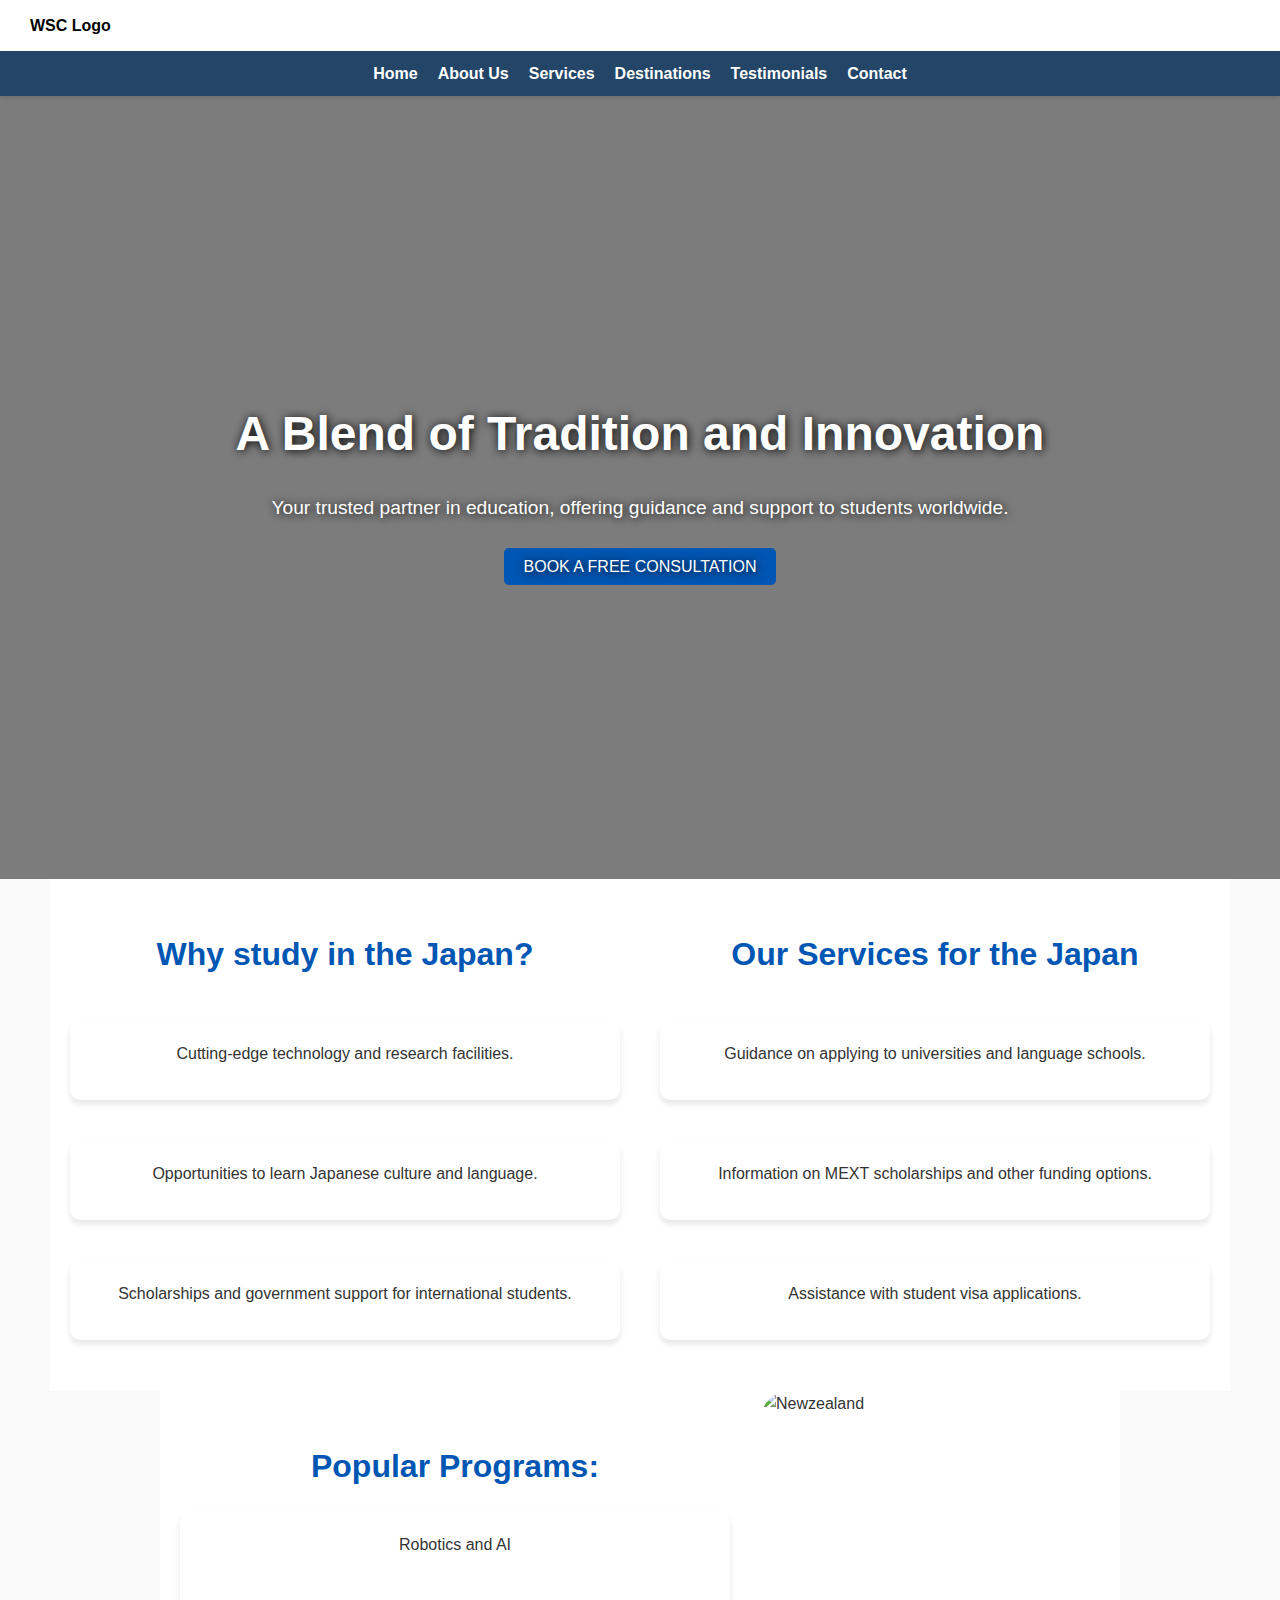
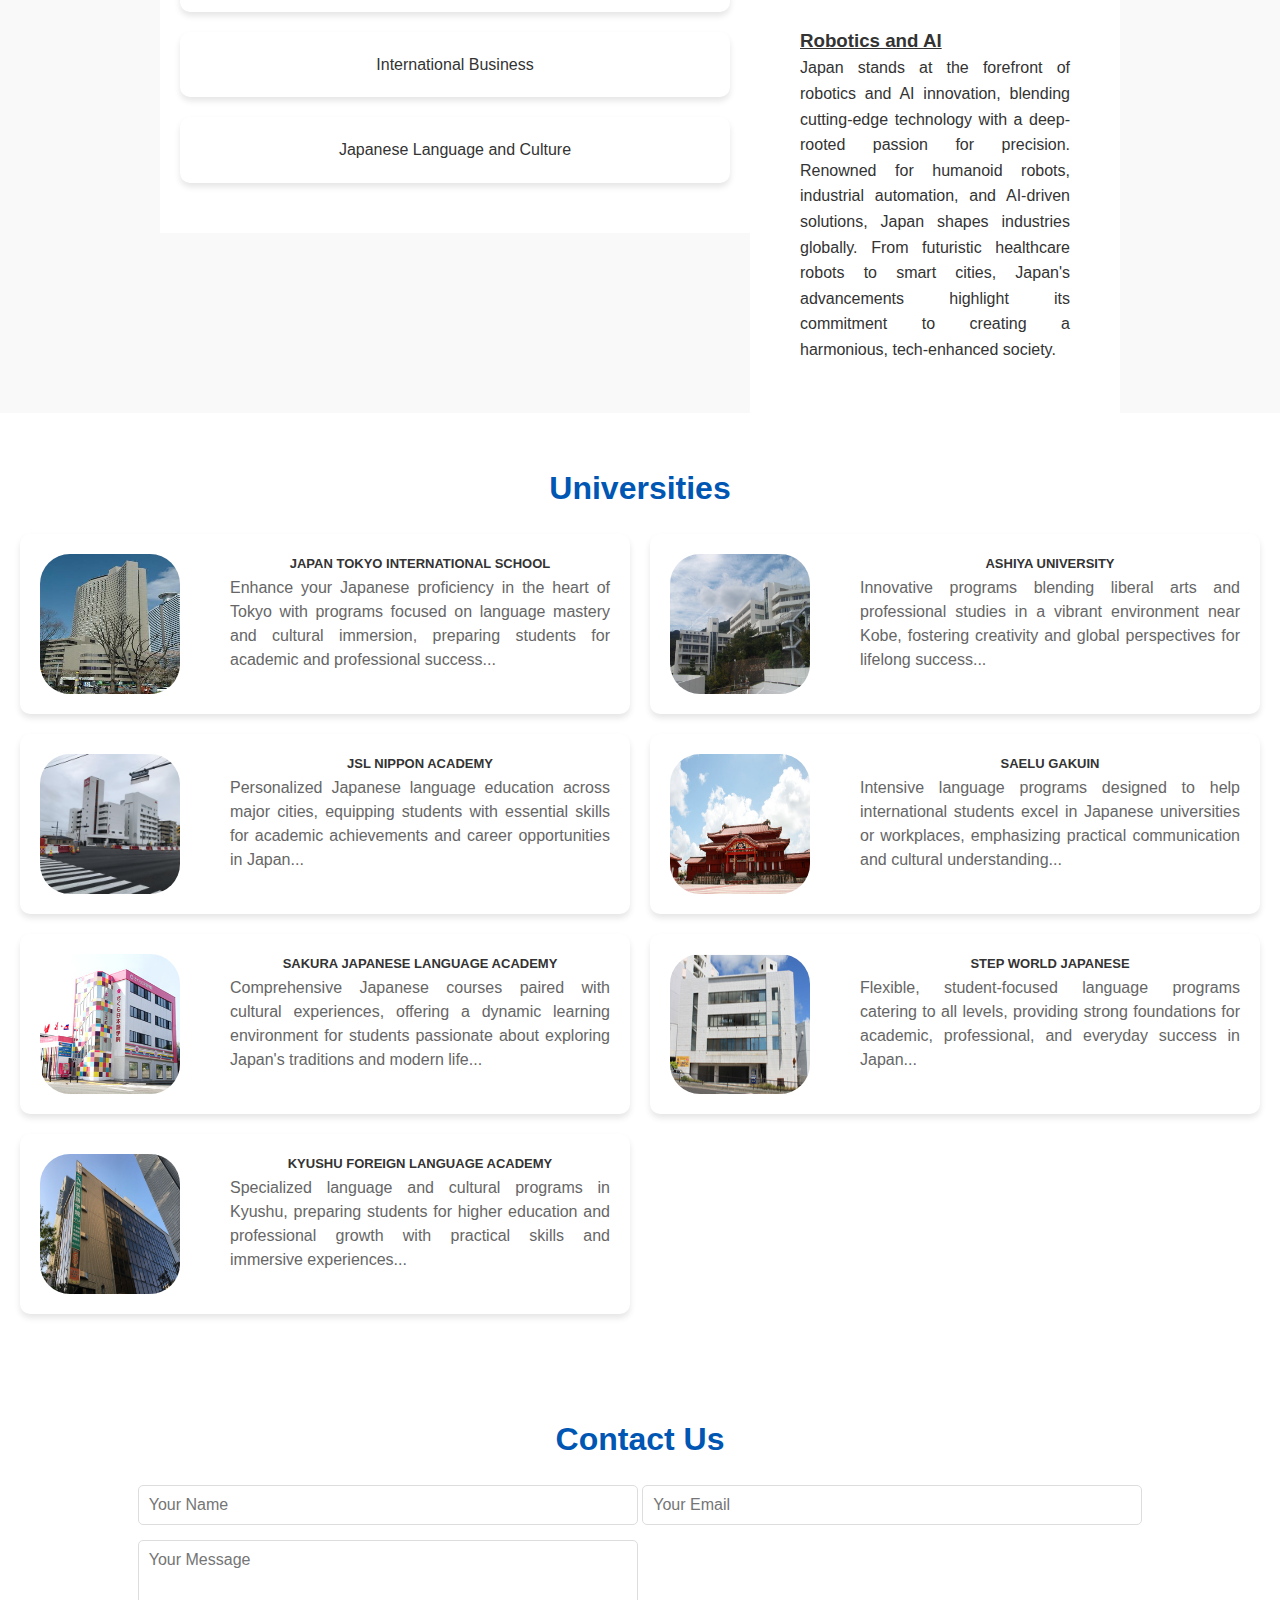
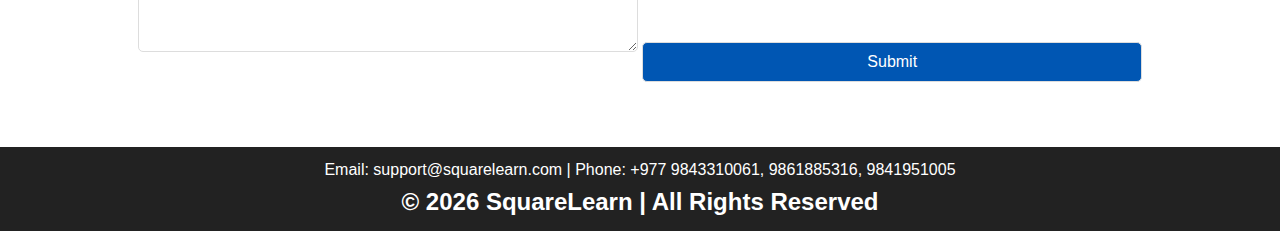
==== src/pages/japan.html @ e604d529 "faq added" ====
<!DOCTYPE html>
<html lang="en">
  <head>
    <meta charset="UTF-8" />
    <meta name="viewport" content="width=device-width, initial-scale=1.0" />
    <title>Japan</title>
    <link rel="stylesheet" href="../style/style.css" />
    <link rel="stylesheet" href="../style/nzstyle.css" />
  </head>

  <body>
    <!-- Nav Section -->
    <header>
      <div class="top-header">
        <!-- <div class="logo">
        <img src="../../images/logo.png" alt="SquareLearn Logo" />
      </div> -->
        <h4>WSC Logo</h4>
        <div class="social-icons">
          <a href="#"><i class="fab fa-facebook-f"></i></a>
          <a href="#"><i class="fab fa-instagram"></i></a>
          <a href="#"><i class="fab fa-twitter"></i></a>
          <a href="#"><i class="fab fa-linkedin-in"></i></a>
        </div>
      </div>
      <nav>
        <ul class="nav-links">
          <li>
            <a href="/WhiteSquareConsultancy/src/pages/index.html">Home</a>
          </li>
          <li><a href="#about">About Us</a></li>
          <li><a href="#services">Services</a></li>
          <li><a href="#destinations">Destinations</a></li>
          <li><a href="#testimonials">Testimonials</a></li>
          <li><a href="#contact">Contact</a></li>
        </ul>
      </nav>
    </header>
    <!-- Header Section -->
    <section
      id="hero"
      class="hero"
      style="
        background-image: linear-gradient(
            rgba(0, 0, 0, 0.5),
            rgba(0, 0, 0, 0.5)
          ),
          url('../../images/JPImages/3.jpg');
      "
    >
      <div class="hero-content">
        <h1>A Blend of Tradition and Innovation</h1>
        <p>
          Your trusted partner in education, offering guidance and support to
          students worldwide.
        </p>
        <a href="#contact" class="btn">Book a Free Consultation</a>
      </div>
    </section>

    <div class="nzheader">
      <div class="sec1">
        <section id="about" class="introduction">
          <h2>Why study in the Japan?</h2>
          <div class="service-cards div1">
            <div class="card c1">
              Cutting-edge technology and research facilities.
            </div>
            <div class="card c1">
              Opportunities to learn Japanese culture and language.
            </div>
            <div class="card c1">
              Scholarships and government support for international students.
            </div>
          </div>
        </section>
      </div>
      <div class="sec2">
        <section id="about" class="introduction">
          <h2>Our Services for the Japan</h2>
          <div class="service-cards div1">
            <div class="card c1">
              Guidance on applying to universities and language schools.
            </div>
            <div class="card c1">
              Information on MEXT scholarships and other funding options.
            </div>
            <div class="card c1">
              Assistance with student visa applications.
            </div>
          </div>
        </section>
      </div>
    </div>
    <div class="nzcenter">
      <div class="sec1">
        <section id="about" class="introduction">
          <h2>Popular Programs:</h2>
          <div class="service-cards div2">
            <div
              class="card"
              id="p0"
              data-value="1"
              onclick="switchCard(this.dataset.value)"
            >
              Robotics and AI
            </div>
            <div
              class="card"
              id="p1"
              data-value="2"
              onclick="switchCard(this.dataset.value)"
            >
              International Business
            </div>
            <div
              class="card"
              id="p2"
              data-value="3"
              onclick="switchCard(this.dataset.value)"
            >
              Japanese Language and Culture
            </div>
          </div>
        </section>
      </div>
      <div class="sec2">
        <div class="imgPlusDesc div2" id="div2-0">
          <div class="image">
            <img src="../../images/JPImages/3.jpg" alt="Newzealand" />
          </div>
          <div class="description">
            <h3>Robotics and AI</h3>
            Japan stands at the forefront of robotics and AI innovation,
            blending cutting-edge technology with a deep-rooted passion for
            precision. Renowned for humanoid robots, industrial automation, and
            AI-driven solutions, Japan shapes industries globally. From
            futuristic healthcare robots to smart cities, Japan's advancements
            highlight its commitment to creating a harmonious, tech-enhanced
            society.
          </div>
        </div>
        <div class="imgPlusDesc div2" id="div2-1">
          <div class="image">
            <img src="../../images/JPImages/tokyotower.jpg" alt="Newzealand" />
          </div>
          <div class="description">
            <h3>International Business</h3>
            Japan is a global hub for international business, renowned for its
            innovation, efficiency, and commitment to quality. With its strong
            economy, advanced technology, and strategic location in Asia, Japan
            fosters global trade and partnerships. Its unique business culture,
            emphasizing long-term relationships and meticulous planning,
            attracts investors and businesses worldwide.
          </div>
        </div>
        <div class="imgPlusDesc div2" id="div2-2">
          <div class="image">
            <img src="../../images/JPImages/5.jpg" alt="Newzealand" />
          </div>
          <div class="description">
            <h3>Japanese Language and Culture</h3>
            The Japanese language and culture are rich with tradition,
            innovation, and deep symbolism. Rooted in centuries-old customs,
            Japan's culture embraces harmony, respect, and meticulous attention
            to detail. From the art of tea ceremonies to anime and modern pop
            culture, Japan seamlessly blends ancient traditions with
            contemporary trends, offering a unique and inspiring cultural
            experience.
          </div>
        </div>
      </div>
    </div>
    <section id="about" class="introduction">
      <h2>Universities</h2>
      <div class="service-cards div1 divUniversitypic">
        <div class="card box1">
          <img src="../../images/JPImages/JPNUniversity/jpnTokyo.jpg" />
          <h4>Japan Tokyo International School</h4>
          <p>
            Enhance your Japanese proficiency in the heart of Tokyo with
            programs focused on language mastery and cultural immersion,
            preparing students for academic and professional success...
          </p>
        </div>
        <div class="card box1">
          <img
            src="../../images/JPImages/JPNUniversity/Ashiya_University_Hyogo_Japan_2008.jpg"
          />
          <h4>Ashiya University</h4>
          <p>
            Innovative programs blending liberal arts and professional studies
            in a vibrant environment near Kobe, fostering creativity and global
            perspectives for lifelong success...
          </p>
        </div>
        <div class="card box1">
          <img src="../../images/JPImages/JPNUniversity/jsl.jpg" />
          <h4>JSL Nippon Academy</h4>
          <p>
            Personalized Japanese language education across major cities,
            equipping students with essential skills for academic achievements
            and career opportunities in Japan...
          </p>
        </div>
        <div class="card box1">
          <img src="../../images/JPImages/JPNUniversity/selukuGakuin.jpg" />
          <h4>Saelu Gakuin</h4>
          <p>
            Intensive language programs designed to help international students
            excel in Japanese universities or workplaces, emphasizing practical
            communication and cultural understanding...
          </p>
        </div>
        <div class="card box1">
          <img src="../../images/JPImages/JPNUniversity/sakura.jpg" />
          <h4>Sakura Japanese Language Academy</h4>
          <p>
            Comprehensive Japanese courses paired with cultural experiences,
            offering a dynamic learning environment for students passionate
            about exploring Japan's traditions and modern life...
          </p>
        </div>
        <div class="card box1">
          <img src="../../images/JPImages/JPNUniversity/stepworld.jpg" />
          <h4>Step World Japanese</h4>
          <p>
            Flexible, student-focused language programs catering to all levels,
            providing strong foundations for academic, professional, and
            everyday success in Japan...
          </p>
        </div>
        <div class="card box1">
          <img src="../../images/JPImages/JPNUniversity/kyushu-lang.jpg" />
          <h4>Kyushu Foreign Language Academy</h4>
          <p>
            Specialized language and cultural programs in Kyushu, preparing
            students for higher education and professional growth with practical
            skills and immersive experiences...
          </p>
        </div>
      </div>
    </section>

    <!-- Contact Section -->
    <section id="contact" class="contact">
      <h2>Contact Us</h2>

      <form>
        <input type="text" placeholder="Your Name" required />
        <input type="email" placeholder="Your Email" required />
        <textarea placeholder="Your Message" rows="5" required></textarea>
        <button type="submit" class="btn">Submit</button>
      </form>
    </section>

    <!-- Footer -->
    <footer class="footer">
      <p>
        Email: support@squarelearn.com | Phone: +977 9843310061, 9861885316,
        9841951005
      </p>
    </footer>
    <script src="../js/copyright.js"></script>
    <script src="../js/index.js"></script>
  </body>
</html>
---- src/style/style.css ----
@import url("https://fonts.googleapis.com/css2?family=Outfit:wght@100..900&family=Roboto:ital,wght@0,100..900;1,100..900&display=swap");

/* General Reset and Styling */
* {
  margin: 0;
  padding: 0;
  box-sizing: border-box;
  font-family: Arial, sans-serif, "Roboto";
}

body {
  line-height: 1.6;
  color: #333;
  background-color: #f9f9f9;
}

/* Header */
.top-header {
  display: flex;
  /* justify-content: space-between; */
  gap: 4rem;
  align-items: center;
  padding: 10px 30px;
  /* background-color: #0056b3; */
  background-color: #fff;
  color: #000;
  font-family: "Roboto", serif;
}

.top-header .logo img {
  height: 70px;
}

.top-header .social-icons a {
  margin-left: 15px;
  color: #fff;
  font-size: 1.2rem;
  transition: transform 0.3s ease;
}

.top-header .social-icons a:hover {
  transform: scale(1.2);
}

nav {
  background: #234567;
  box-shadow: 0 2px 5px rgba(0, 0, 0, 0.1);
  padding: 10px 20px;
}

nav ul {
  list-style: none;
  display: flex;
  justify-content: center;
  gap: 20px;
}

nav ul li a {
  text-decoration: none;
  /* color: #333; */
  color: white;
  font-weight: bold;
  transition: color 0.3s ease;
}

nav ul li a:hover {
  color: green;
}

/* Hero Section */
.hero {
  background: no-repeat center center/cover;
  height: 100vh;
  display: flex;
  flex-direction: column;
  justify-content: center;
  align-items: center;
  text-align: center;
  color: #fff;
  padding: 20px;
}

.hero h1 {
  font-size: 3rem;
  margin-bottom: 20px;
}

.hero p {
  font-size: 1.2rem;
  margin-bottom: 30px;
}

.hero .btn {
  background-color: #0056b3;
  color: #fff;
  padding: 10px 20px;
  border-radius: 5px;
  text-transform: uppercase;
  text-decoration: none;
  transition: background 0.3s ease, transform 0.3s ease;
}

.hero .btn:hover {
  background-color: #003c82;
  transform: translateY(-5px);
}

/* Introduction Section */
.introduction {
  padding: 50px 20px;
  text-align: center;
  background-color: #fff;
}

.introduction h2 {
  font-size: 2rem;
  margin-bottom: 20px;
  color: #0056b3;
}

.introduction p {
  font-size: 1.2rem;
  line-height: 1.6;
  max-width: 800px;
  margin: 0 auto;
}

/* Services Section */
.services {
  padding: 50px 20px;
  text-align: center;
  background: #f9f9f9;
}

.services h2 {
  font-size: 2rem;
  color: #0056b3;
  margin-bottom: 30px;
}

.service-cards {
  display: grid;
  grid-template-columns: repeat(auto-fit, minmax(250px, 1fr));
  gap: 20px;
  justify-content: center;
}

.service-cards .card {
  background: #fff;
  padding: 20px;
  border-radius: 10px;
  box-shadow: 0 4px 6px rgba(0, 0, 0, 0.1);
  text-align: center;
  transition: transform 0.3s, box-shadow 0.3s;
}

.service-cards .card:hover {
  transform: translateY(-10px);
  box-shadow: 0 8px 12px rgba(0, 0, 0, 0.2);
}

.service-cards .card i {
  font-size: 2rem;
  color: #0056b3;
  margin-bottom: 10px;
}

.service-cards .card h3 {
  font-size: 1.5rem;
  margin-bottom: 10px;
  color: #333;
}

.service-cards .card p {
  font-size: 1rem;
  line-height: 1.5;
  color: #666;
}

/* Destinations Section */
.destinations {
  padding: 50px 20px;
  text-align: center;
  background-color: #fff;
}

.destinations h2 {
  font-size: 2rem;
  color: #0056b3;
  margin-bottom: 30px;
}

.destination-cards {
  display: grid;
  grid-template-columns: repeat(auto-fit, minmax(250px, 1fr));
  gap: 20px;
}

.destination-cards .card {
  background: #fff;
  border-radius: 10px;
  overflow: hidden;
  box-shadow: 0 4px 6px rgba(0, 0, 0, 0.1);
  transition: transform 0.3s ease;
}

.destination-cards .card:hover {
  transform: scale(1.05);
}

.destination-cards .card img {
  width: 100%;
  height: 150px;
  object-fit: cover;
}

.destination-cards .card h3 {
  font-size: 1.5rem;
  margin: 15px 0;
  color: #333;
}

.destination-cards .card p {
  font-size: 1rem;
  color: #555;
}

/* Testimonials */
.testimonials {
  padding: 50px 20px;
  background-color: #0056b3;
  color: #fff;
  text-align: center;
}

.testimonials h2 {
  font-size: 2rem;
  margin-bottom: 20px;
}

.testimonials .testimonial {
  max-width: 800px;
  margin: 20px auto;
  font-size: 1.2rem;
  font-style: italic;
  border-left: 5px solid #fff;
  padding: 10px 20px;
}

.testimonials h4 {
  margin-top: 10px;
  font-size: 1rem;
  font-weight: bold;
}

/* Contact Section */
.contact {
  padding: 50px 20px;
  text-align: center;
  background-color: #fff;
}

.contact h2 {
  font-size: 2rem;
  margin-bottom: 20px;
  color: #0056b3;
}

.contact form {
  margin-top: 20px;
}

.contact form input,
.contact form textarea,
.contact form button {
  width: 100%;
  max-width: 500px;
  padding: 10px;
  margin-bottom: 15px;
  border: 1px solid #ddd;
  border-radius: 5px;
  font-size: 1rem;
}

.contact form button {
  background-color: #0056b3;
  color: #fff;
  cursor: pointer;
  transition: background 0.3s ease;
}

.contact form button:hover {
  background-color: #003c82;
}

/* Footer */
.footer {
  background-color: #222;
  color: #fff;
  text-align: center;
  padding: 10px 20px;
}

.footer p {
  font-size: 1rem;
  margin: 0;
}
/* USA List */
.list {
  display: flex;
  flex-flow: column;
}

.faq-container {
  width: 80%;
  margin: 50px auto;
  background-color: #fff;
  padding: 30px;
  border-radius: 8px;
  box-shadow: 0 0 10px rgba(0, 0, 0, 0.1);
}
.faq-item {
  margin-bottom: 20px;
  padding: 15px;
  border-bottom: 1px solid #ddd;
}

.faq-item:last-child {
  border-bottom: none;
}
/* .faq-question {
  ;
  display: flex;
  align-items: center;
  justify-content: center;
}
 */
/* FAQ Question Styles */
.faq-question h2 {
  padding-left: 10px;
  font-size: 1.6em;
  color: #fff;
  cursor: pointer;
  transition: color 0.3s ease;
  margin: 0;
  background-color: #333;
  border-radius: 10%;
}

/* .faq-question h2:hover {
  color: #007bff;
} */

/* FAQ Answer Styles */
.faq-answer {
  display: none; /* Hide answers by default */
  padding-left: 20px;
  font-size: 1.6em;
  color: #fff;
  margin-top: 10px;
  border-radius: 10%;
  background-color: green;
}

/* Show the answer when hovering over the question */
.faq-item:hover .faq-answer {
  display: block;
}

/* Media Query for Mobile Responsiveness */
@media (max-width: 768px) {
  .faq-container {
    width: 95%;
    padding: 20px;
  }

  h1 {
    font-size: 2em;
  }

  .faq-question h2 {
    font-size: 1.4em;
  }
}
---- src/style/nzstyle.css ----
.nzheader, .nzcenter{
    display: flex;
    box-sizing: border-box;
    padding: 0px 10rem;
    justify-content: center;
}
.c1{
    margin: 20px 0px 1px 0px;
    cursor: default !important;;
}
.c2{
    margin: 12.5px 0px 0px 0px;
    cursor: default !important;;
}
.imgPlusDesc{
    display: flex;
    flex-direction: column;
    background-color: #fff;
    text-align: justify;
}
.imgPlusDesc img{
    border-radius: 30px;
    background-attachment: fixed;
    background-position: center;
    width: 350px;
    height: 150px;
}
.description{
    padding: 85px 50px 50px 50px;
    height: 100%;
}
.description h3{
    text-decoration: underline;
}
.image{
    display: flex;
    flex-direction: column;
    justify-content: center;
    align-items: center;
}
.div1{
    display: grid!important;
    grid-template-rows: 100px 100px 100px!important;
    grid-template-columns: repeat(auto-fit, minmax(550px, 1fr))!important;
}
.div2{
    display: grid;
    grid-template-rows:100px!important;
    grid-template-columns: repeat(auto-fit, minmax(550px, 1fr))!important;
}
.card{
    cursor: pointer;
}
.div1 .card img{
    width: 140px;
    height: 140px;
    border-radius: 30px;
}
.box1{
    display: grid;
    grid-template-rows: auto!important;
    grid-template-columns: auto auto!important;
    justify-items: center;
    align-items: center;
    column-gap: 50px;
}
.box1 h4{
    text-align: center!important;
    text-transform: uppercase;
    font-size: small;
    grid-row: 1/2;
    grid-column: 2/3;
    align-self: start;
}
.divUniversitypic{
    grid-template-rows: auto!important;
}
.box1 p{
    text-align: justify;
    grid-row: 1/2;
    grid-column: 2/3;
    align-self:center;
}
.hero{
    max-width: 100%;
    height: 87vh;
}
.hero-content{
    text-shadow: 1px 1px 10px #000;
}
#div2-0{
    display: block;
}
#div2-1{
    display: none;
}
#div2-2{
    display: none;
}
.sec2{
    display: flex;
    flex-direction: column;
}
@media screen and (max-width: 800px) {
    .box1 p{
    padding: 30px 20px 0px 20px;
    }
}
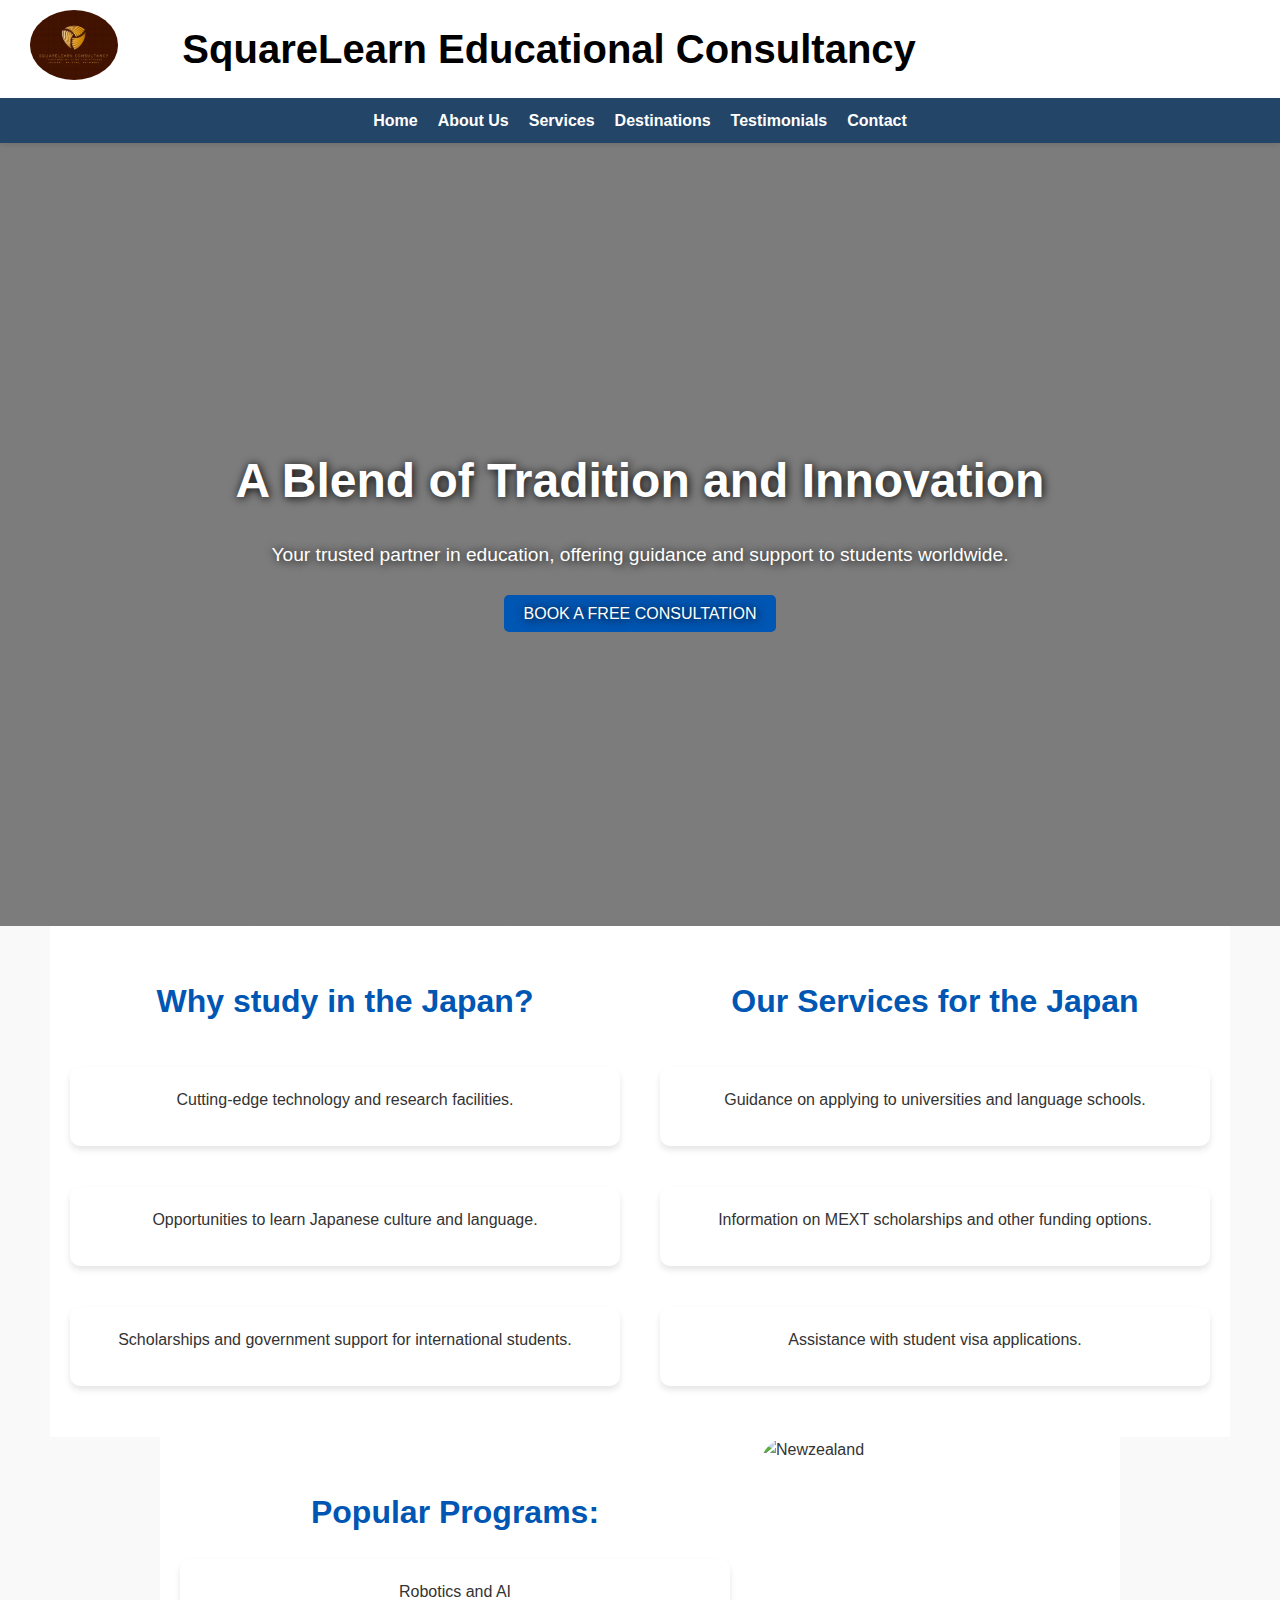
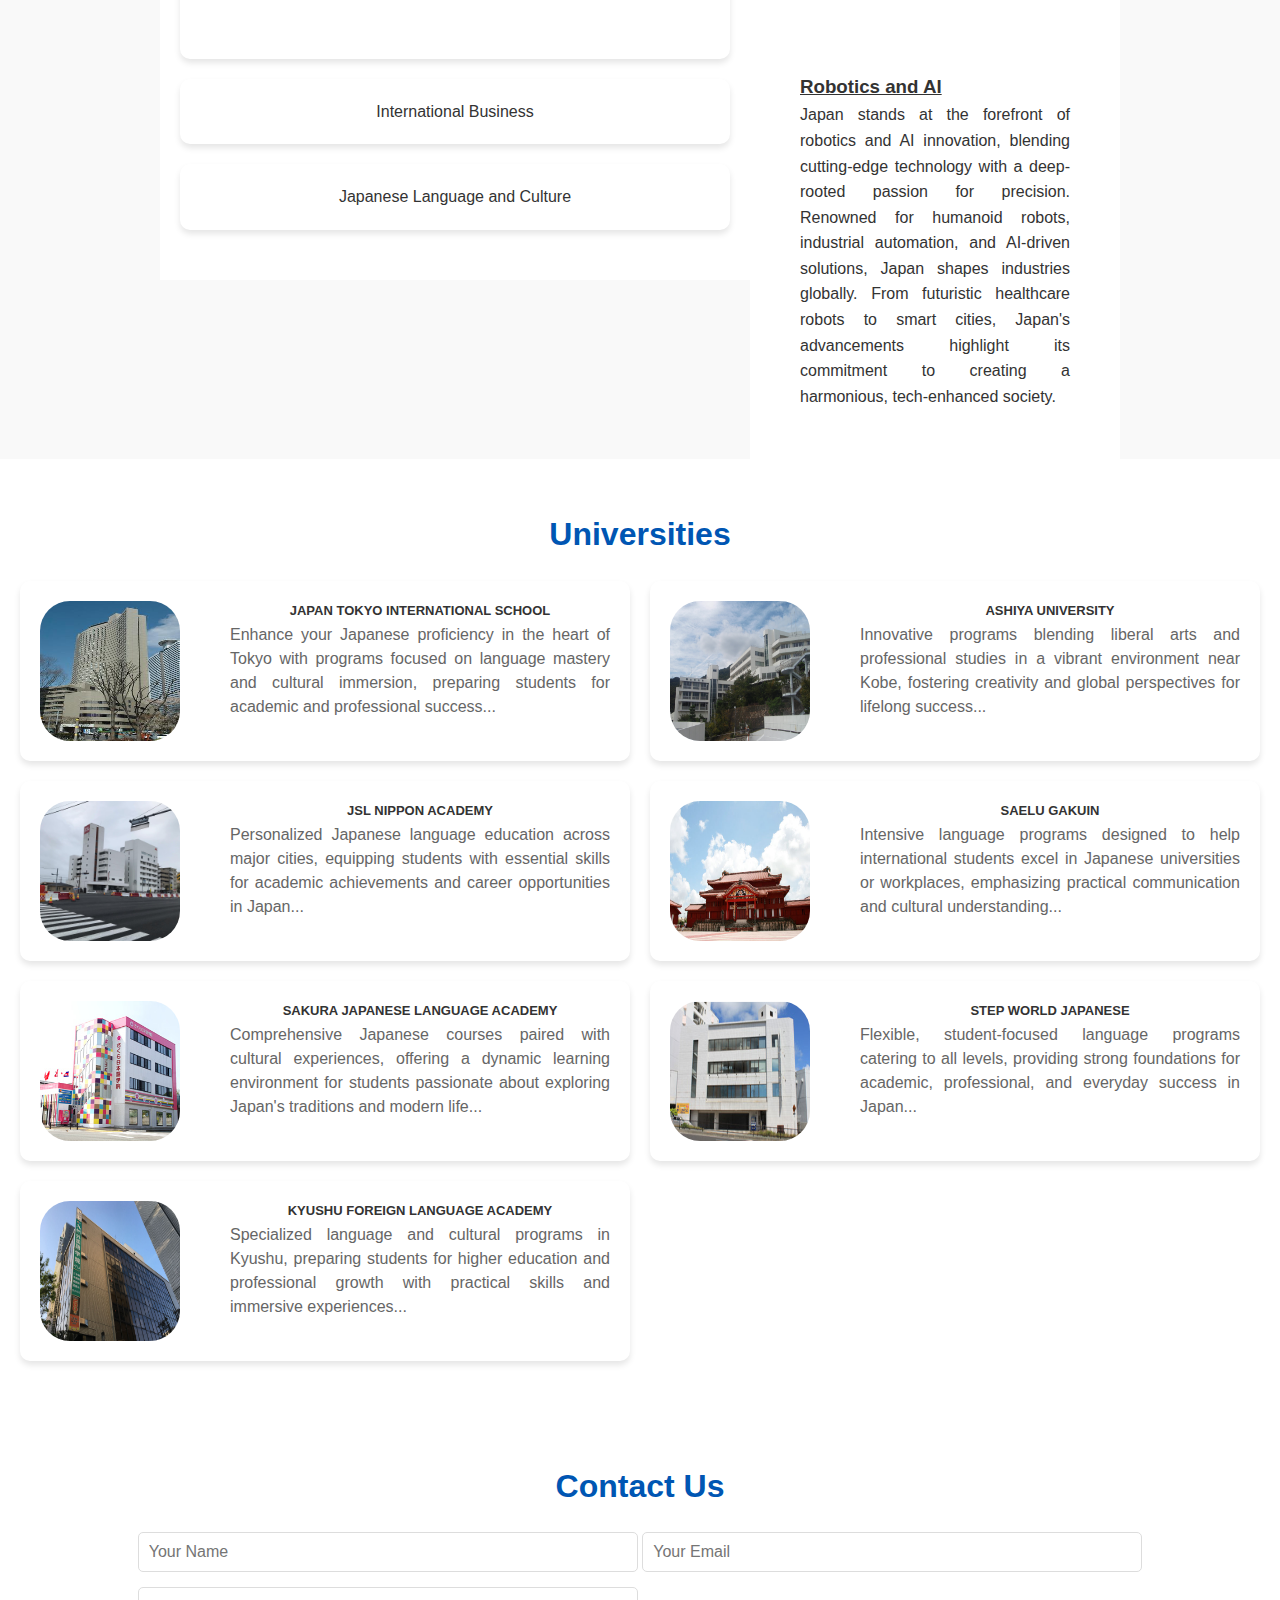
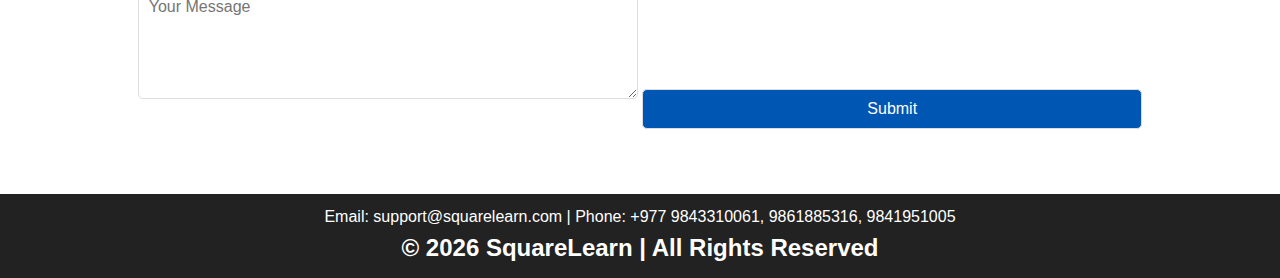
==== commit b5472c11: "all pages favicon added logo done" ====
--- a/src/pages/japan.html
+++ b/src/pages/japan.html
@@ -4,6 +4,7 @@
     <meta charset="UTF-8" />
     <meta name="viewport" content="width=device-width, initial-scale=1.0" />
     <title>Japan</title>
+    <link rel="shortcut icon" href="/images/logo.jpg" type="image/x-icon" />
     <link rel="stylesheet" href="../style/style.css" />
     <link rel="stylesheet" href="../style/nzstyle.css" />
   </head>
@@ -12,16 +13,22 @@
     <!-- Nav Section -->
     <header>
       <div class="top-header">
-        <!-- <div class="logo">
-        <img src="../../images/logo.png" alt="SquareLearn Logo" />
-      </div> -->
-        <h4>WSC Logo</h4>
-        <div class="social-icons">
+        <div class="logo">
+          <img
+            src="/images/logo.jpg"
+            alt="SquareLearn Logo"
+            style="border-radius: 100%"
+          />
+        </div>
+        <div>
+          <h1 style="font-size: 40px">SquareLearn Educational Consultancy</h1>
+        </div>
+        <!-- <div class="social-icons">
           <a href="#"><i class="fab fa-facebook-f"></i></a>
           <a href="#"><i class="fab fa-instagram"></i></a>
           <a href="#"><i class="fab fa-twitter"></i></a>
           <a href="#"><i class="fab fa-linkedin-in"></i></a>
-        </div>
+        </div> -->
       </div>
       <nav>
         <ul class="nav-links">
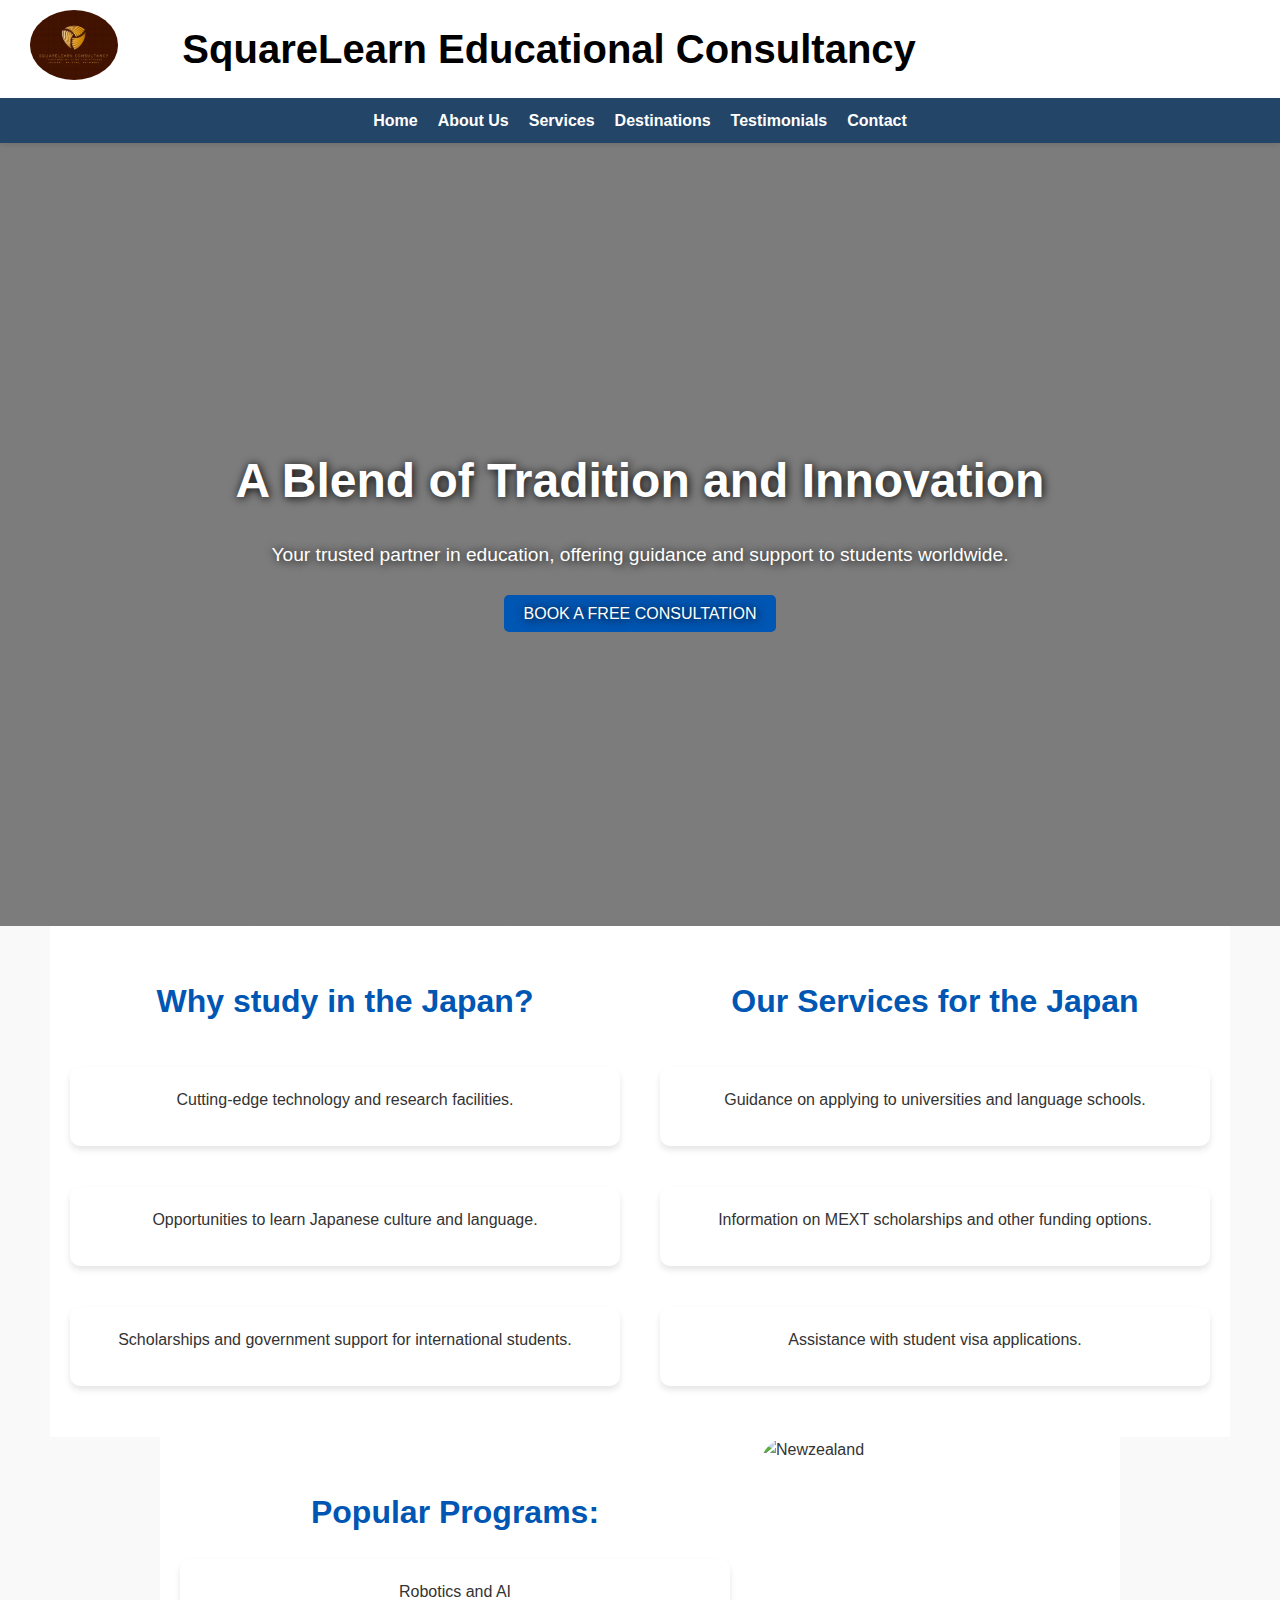
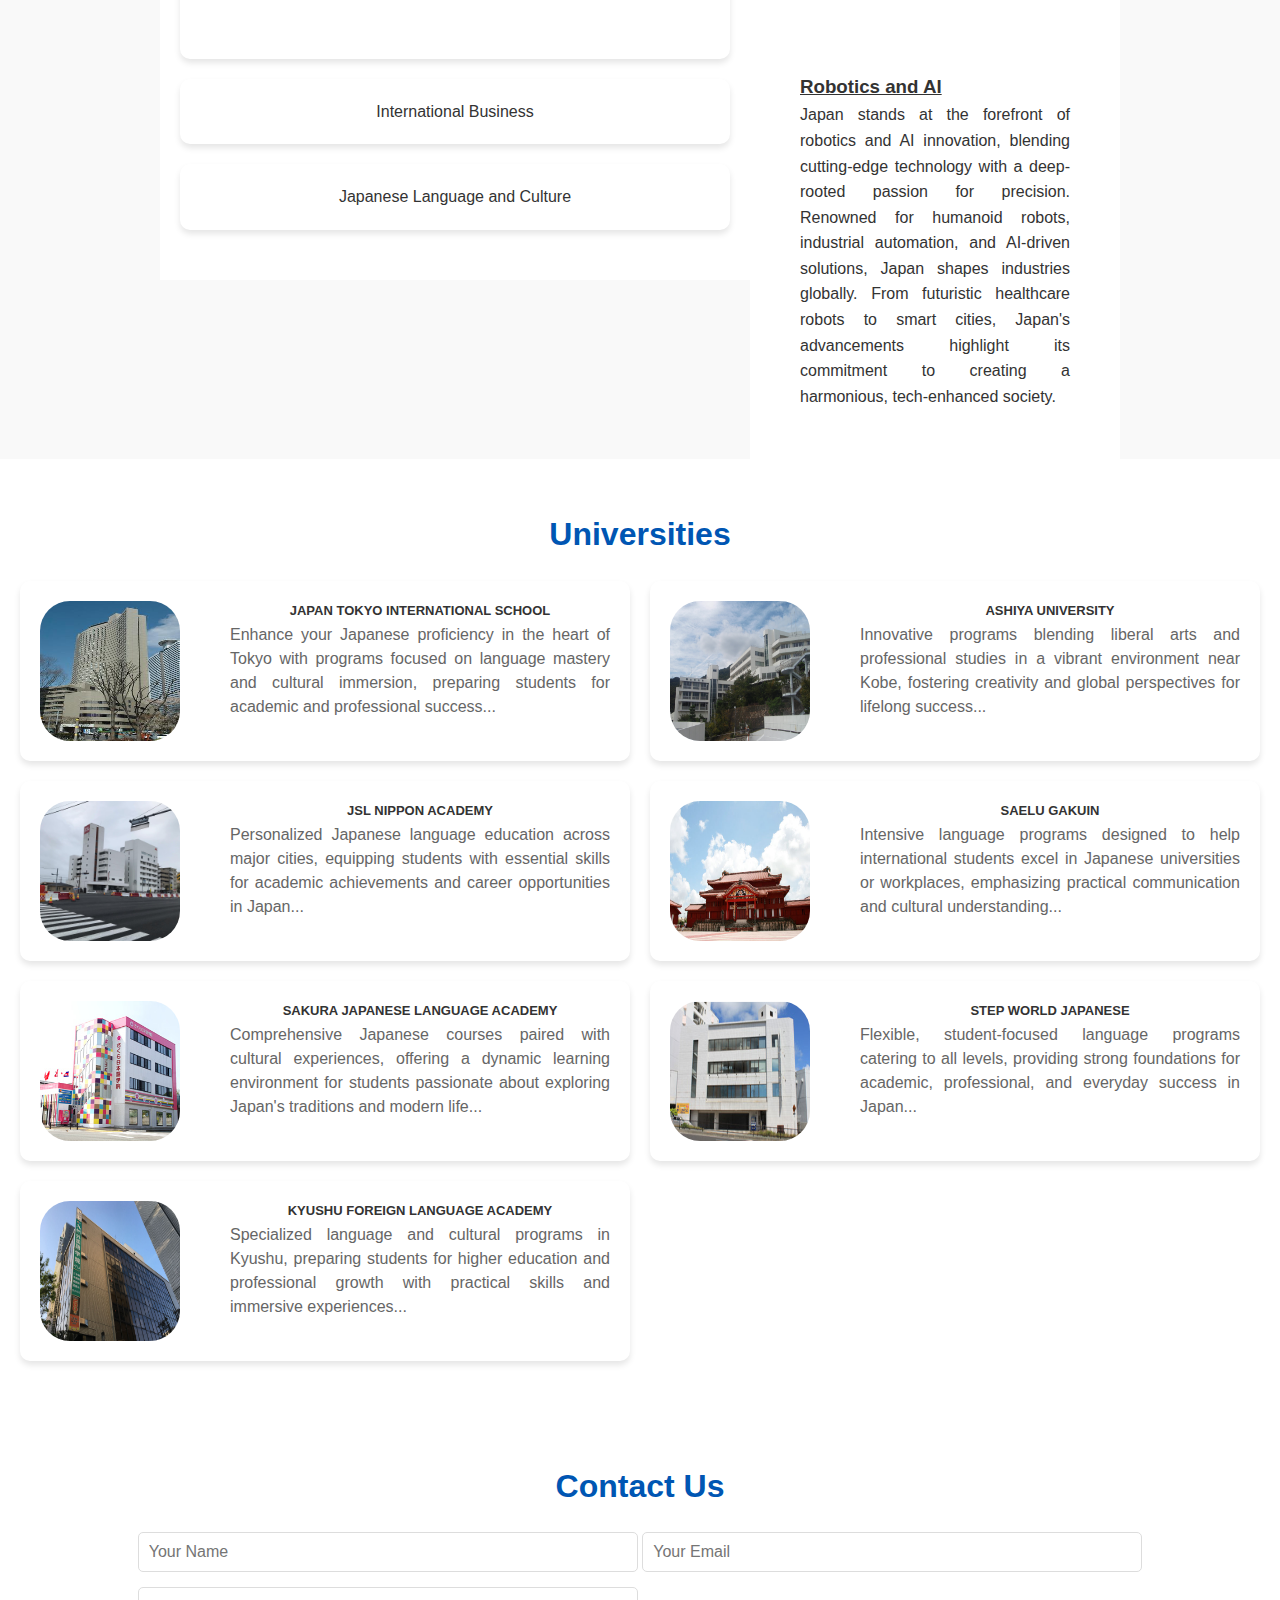
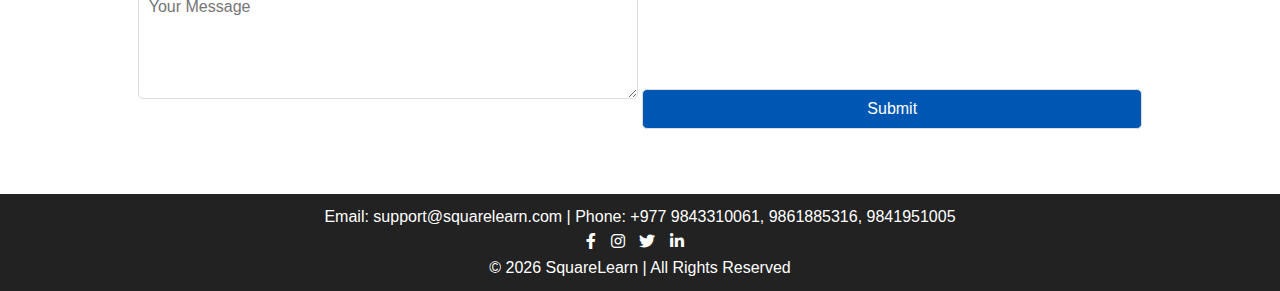
==== commit aae8fbb2: "all pages and css done" ====
--- a/src/pages/japan.html
+++ b/src/pages/japan.html
@@ -7,6 +7,10 @@
     <link rel="shortcut icon" href="/images/logo.jpg" type="image/x-icon" />
     <link rel="stylesheet" href="../style/style.css" />
     <link rel="stylesheet" href="../style/nzstyle.css" />
+    <link
+      rel="stylesheet"
+      href="https://cdnjs.cloudflare.com/ajax/libs/font-awesome/6.0.0-beta3/css/all.min.css"
+    />
   </head>
 
   <body>
@@ -14,11 +18,13 @@
     <header>
       <div class="top-header">
         <div class="logo">
-          <img
-            src="/images/logo.jpg"
-            alt="SquareLearn Logo"
-            style="border-radius: 100%"
-          />
+          <a href="index.html">
+            <img
+              src="/images/logo.jpg"
+              alt="SquareLearn Logo"
+              style="border-radius: 100%"
+            />
+          </a>
         </div>
         <div>
           <h1 style="font-size: 40px">SquareLearn Educational Consultancy</h1>
@@ -267,6 +273,12 @@
         Email: support@squarelearn.com | Phone: +977 9843310061, 9861885316,
         9841951005
       </p>
+      <div class="social-icons">
+        <a href="#"><i class="fab fa-facebook-f"></i></a>
+        <a href="#"><i class="fab fa-instagram"></i></a>
+        <a href="#"><i class="fab fa-twitter"></i></a>
+        <a href="#"><i class="fab fa-linkedin-in"></i></a>
+      </div>
     </footer>
     <script src="../js/copyright.js"></script>
     <script src="../js/index.js"></script>
--- a/src/style/style.css
+++ b/src/style/style.css
@@ -31,16 +31,16 @@
   height: 70px;
 }
 
-.top-header .social-icons a {
+/* .top-header .social-icons a {
   margin-left: 15px;
   color: #fff;
   font-size: 1.2rem;
   transition: transform 0.3s ease;
-}
-
-.top-header .social-icons a:hover {
+}*/
+
+/* .top-header .social-icons a:hover {
   transform: scale(1.2);
-}
+} */
 
 nav {
   background: #234567;
@@ -64,7 +64,7 @@
 }
 
 nav ul li a:hover {
-  color: green;
+  color: blue;
 }
 
 /* Hero Section */
@@ -314,36 +314,49 @@
 .faq-container {
   width: 80%;
   margin: 50px auto;
-  background-color: #fff;
+  background-color: white;
+  color: #333;
   padding: 30px;
   border-radius: 8px;
   box-shadow: 0 0 10px rgba(0, 0, 0, 0.1);
+}
+.faq-container h1 {
+  padding: 0 10em;
+  font-size: 25px;
+  font-weight: bold;
 }
 .faq-item {
   margin-bottom: 20px;
   padding: 15px;
   border-bottom: 1px solid #ddd;
+  border-radius: 10px;
+  background-color: rgba(211, 211, 211, 0.155);
+  box-shadow: 0 0 10px rgba(0, 0, 0, 0.1);
 }
 
 .faq-item:last-child {
   border-bottom: none;
 }
-/* .faq-question {
-  ;
+.faq-question {
   display: flex;
   align-items: center;
-  justify-content: center;
-}
- */
+  justify-content: space-between;
+  color: #333;
+}
+.more {
+  font-size: 24px;
+  cursor: pointer;
+}
+*/
 /* FAQ Question Styles */
 .faq-question h2 {
   padding-left: 10px;
-  font-size: 1.6em;
-  color: #fff;
+  font-size: 1em;
+  color: black;
   cursor: pointer;
   transition: color 0.3s ease;
   margin: 0;
-  background-color: #333;
+  background-color: #666;
   border-radius: 10%;
 }
 
@@ -355,17 +368,18 @@
 .faq-answer {
   display: none; /* Hide answers by default */
   padding-left: 20px;
-  font-size: 1.6em;
+  font-size: 1.3em;
   color: #fff;
   margin-top: 10px;
   border-radius: 10%;
-  background-color: green;
+  /* background-color: green; */
+  color: #666;
 }
 
 /* Show the answer when hovering over the question */
-.faq-item:hover .faq-answer {
+/* .faq-item:hover .faq-answer {
   display: block;
-}
+} */
 
 /* Media Query for Mobile Responsiveness */
 @media (max-width: 768px) {
@@ -382,3 +396,8 @@
     font-size: 1.4em;
   }
 }
+
+i {
+  color: white;
+  margin-right: 10px;
+}
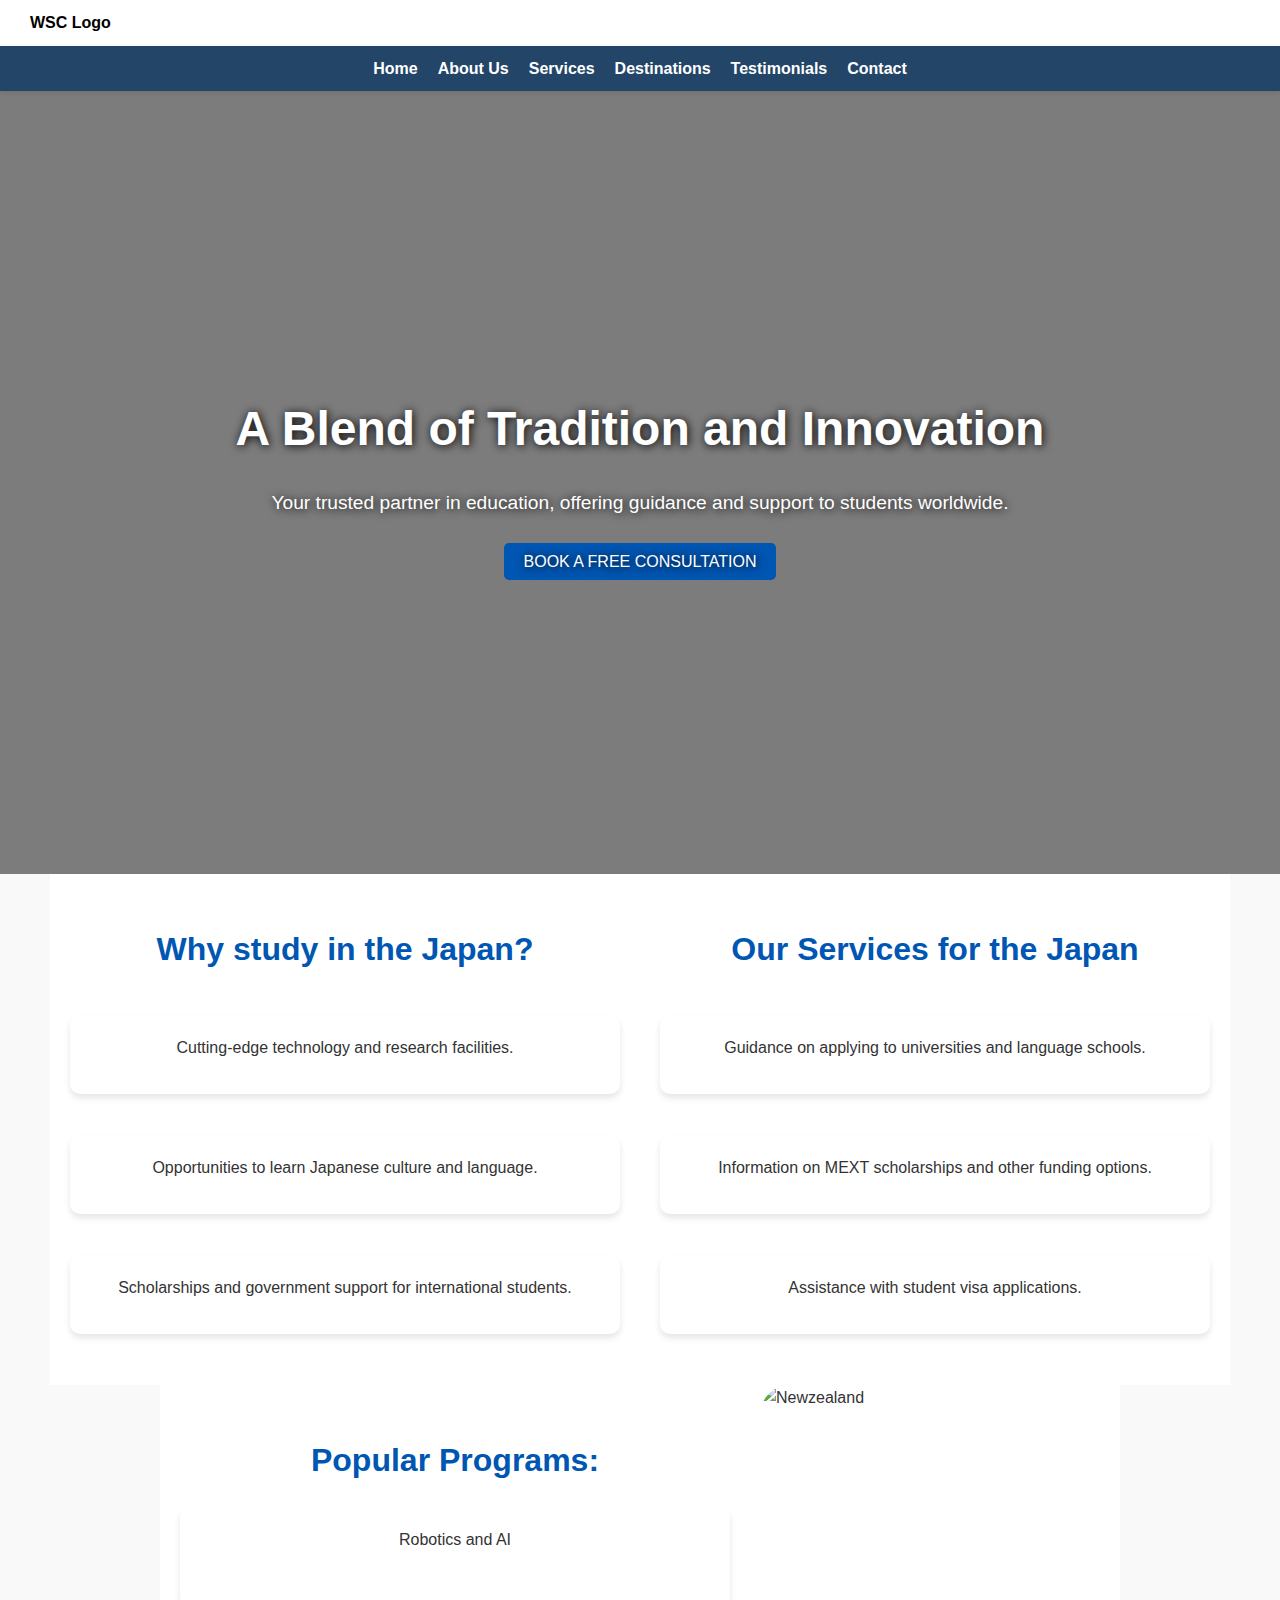
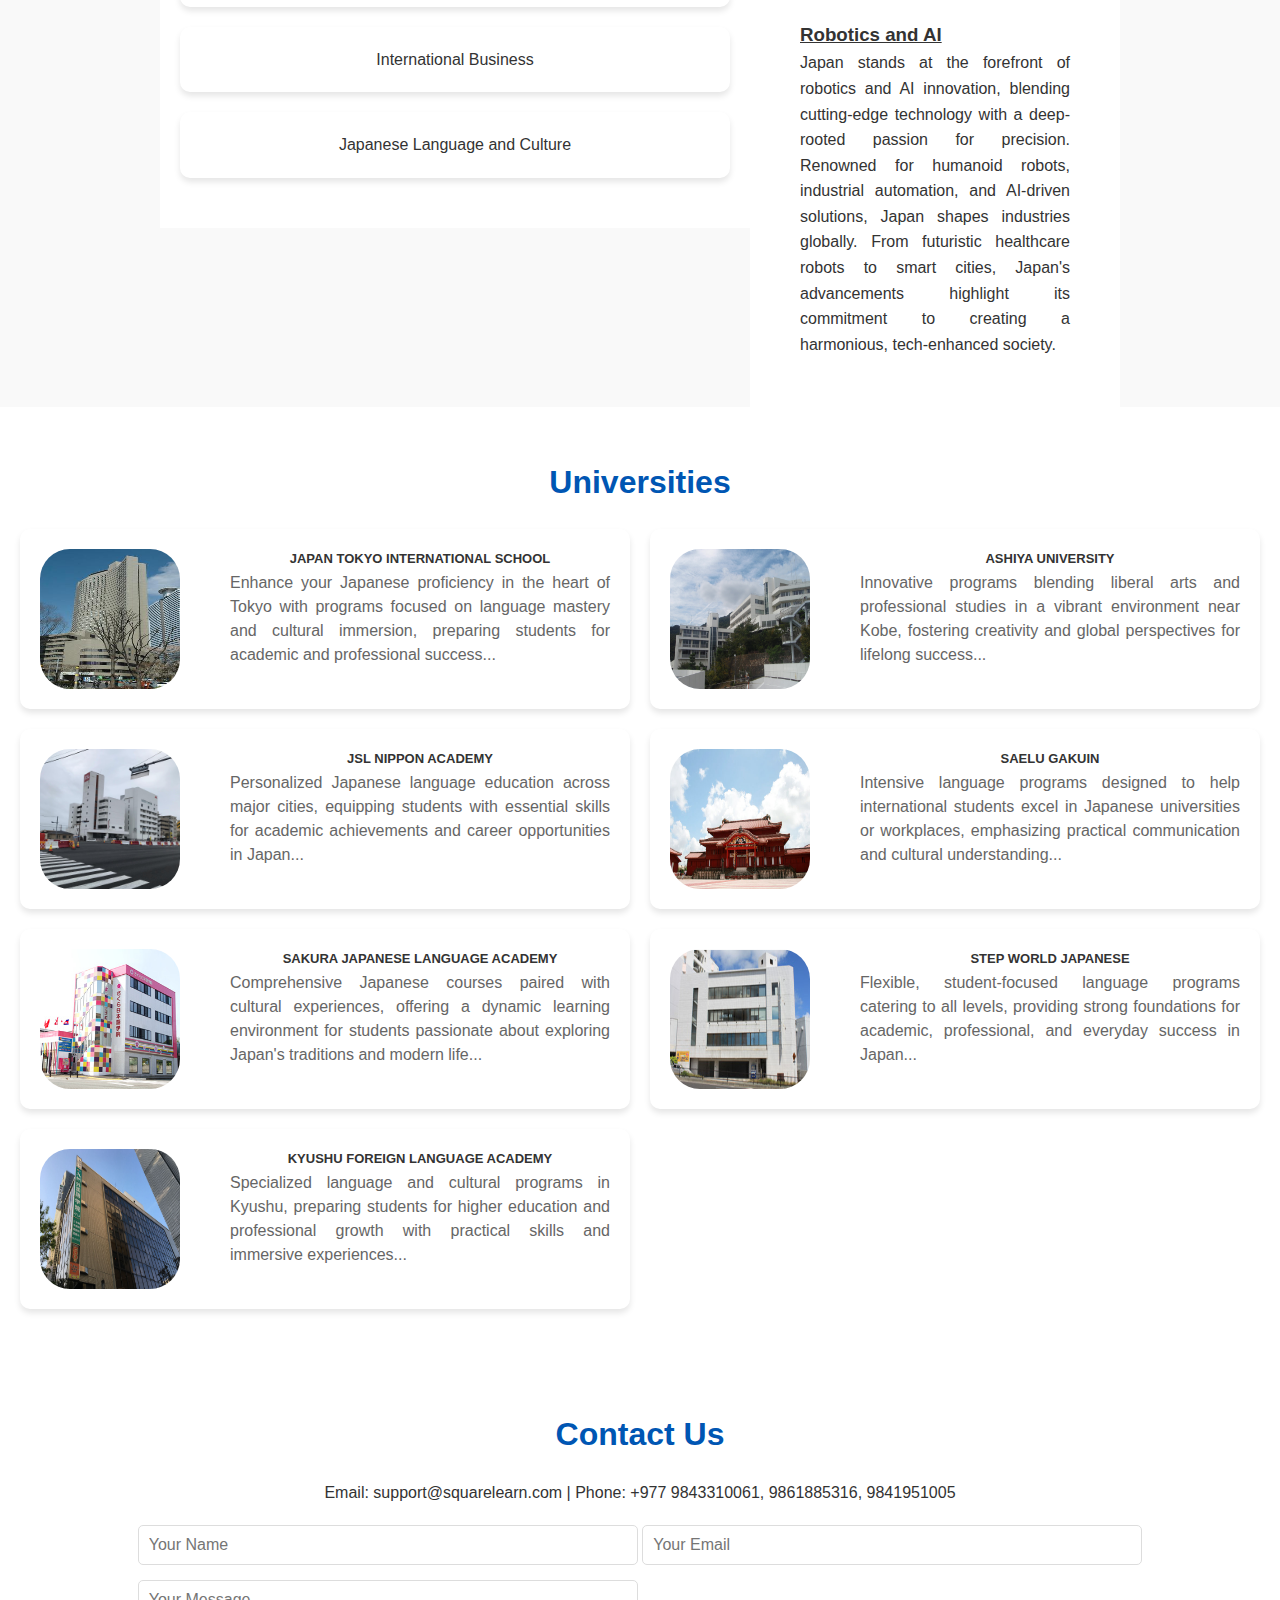
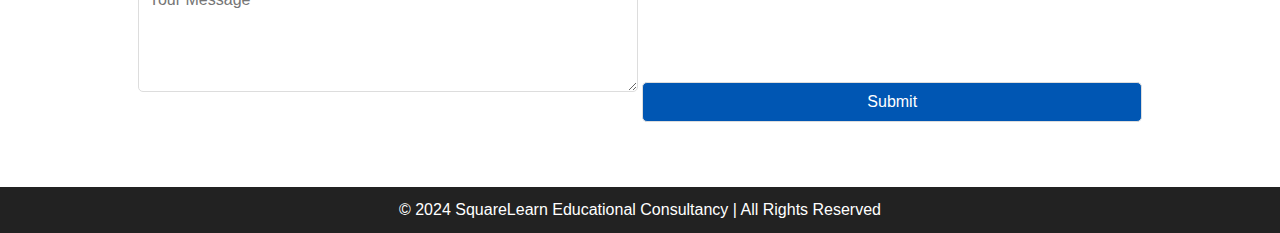
==== commit 2ecf5b0a: "commited for the first time in main branch" ====
--- a/src/pages/japan.html
+++ b/src/pages/japan.html
@@ -1,286 +1,191 @@
 <!DOCTYPE html>
 <html lang="en">
-  <head>
-    <meta charset="UTF-8" />
-    <meta name="viewport" content="width=device-width, initial-scale=1.0" />
-    <title>Japan</title>
-    <link rel="shortcut icon" href="/images/logo.jpg" type="image/x-icon" />
-    <link rel="stylesheet" href="../style/style.css" />
-    <link rel="stylesheet" href="../style/nzstyle.css" />
-    <link
-      rel="stylesheet"
-      href="https://cdnjs.cloudflare.com/ajax/libs/font-awesome/6.0.0-beta3/css/all.min.css"
-    />
-  </head>
 
-  <body>
-    <!-- Nav Section -->
-    <header>
-      <div class="top-header">
-        <div class="logo">
-          <a href="index.html">
-            <img
-              src="/images/logo.jpg"
-              alt="SquareLearn Logo"
-              style="border-radius: 100%"
-            />
-          </a>
-        </div>
-        <div>
-          <h1 style="font-size: 40px">SquareLearn Educational Consultancy</h1>
-        </div>
-        <!-- <div class="social-icons">
-          <a href="#"><i class="fab fa-facebook-f"></i></a>
-          <a href="#"><i class="fab fa-instagram"></i></a>
-          <a href="#"><i class="fab fa-twitter"></i></a>
-          <a href="#"><i class="fab fa-linkedin-in"></i></a>
-        </div> -->
-      </div>
-      <nav>
-        <ul class="nav-links">
-          <li>
-            <a href="/WhiteSquareConsultancy/src/pages/index.html">Home</a>
-          </li>
-          <li><a href="#about">About Us</a></li>
-          <li><a href="#services">Services</a></li>
-          <li><a href="#destinations">Destinations</a></li>
-          <li><a href="#testimonials">Testimonials</a></li>
-          <li><a href="#contact">Contact</a></li>
-        </ul>
-      </nav>
-    </header>
-    <!-- Header Section -->
-    <section
-      id="hero"
-      class="hero"
-      style="
-        background-image: linear-gradient(
-            rgba(0, 0, 0, 0.5),
-            rgba(0, 0, 0, 0.5)
-          ),
-          url('../../images/JPImages/3.jpg');
-      "
-    >
-      <div class="hero-content">
-        <h1>A Blend of Tradition and Innovation</h1>
-        <p>
-          Your trusted partner in education, offering guidance and support to
-          students worldwide.
-        </p>
-        <a href="#contact" class="btn">Book a Free Consultation</a>
-      </div>
-    </section>
+<head>
+  <meta charset="UTF-8" />
+  <meta name="viewport" content="width=device-width, initial-scale=1.0" />
+  <title>Japan</title>
+  <link rel="stylesheet" href="../style/style.css" />
+  <link rel="stylesheet" href="../style/nzstyle.css" />
+</head>
 
-    <div class="nzheader">
-      <div class="sec1">
-        <section id="about" class="introduction">
-          <h2>Why study in the Japan?</h2>
-          <div class="service-cards div1">
-            <div class="card c1">
-              Cutting-edge technology and research facilities.
-            </div>
-            <div class="card c1">
-              Opportunities to learn Japanese culture and language.
-            </div>
-            <div class="card c1">
-              Scholarships and government support for international students.
-            </div>
-          </div>
-        </section>
-      </div>
-      <div class="sec2">
-        <section id="about" class="introduction">
-          <h2>Our Services for the Japan</h2>
-          <div class="service-cards div1">
-            <div class="card c1">
-              Guidance on applying to universities and language schools.
-            </div>
-            <div class="card c1">
-              Information on MEXT scholarships and other funding options.
-            </div>
-            <div class="card c1">
-              Assistance with student visa applications.
-            </div>
-          </div>
-        </section>
-      </div>
-    </div>
-    <div class="nzcenter">
-      <div class="sec1">
-        <section id="about" class="introduction">
-          <h2>Popular Programs:</h2>
-          <div class="service-cards div2">
-            <div
-              class="card"
-              id="p0"
-              data-value="1"
-              onclick="switchCard(this.dataset.value)"
-            >
-              Robotics and AI
-            </div>
-            <div
-              class="card"
-              id="p1"
-              data-value="2"
-              onclick="switchCard(this.dataset.value)"
-            >
-              International Business
-            </div>
-            <div
-              class="card"
-              id="p2"
-              data-value="3"
-              onclick="switchCard(this.dataset.value)"
-            >
-              Japanese Language and Culture
-            </div>
-          </div>
-        </section>
-      </div>
-      <div class="sec2">
-        <div class="imgPlusDesc div2" id="div2-0">
-          <div class="image">
-            <img src="../../images/JPImages/3.jpg" alt="Newzealand" />
-          </div>
-          <div class="description">
-            <h3>Robotics and AI</h3>
-            Japan stands at the forefront of robotics and AI innovation,
-            blending cutting-edge technology with a deep-rooted passion for
-            precision. Renowned for humanoid robots, industrial automation, and
-            AI-driven solutions, Japan shapes industries globally. From
-            futuristic healthcare robots to smart cities, Japan's advancements
-            highlight its commitment to creating a harmonious, tech-enhanced
-            society.
-          </div>
-        </div>
-        <div class="imgPlusDesc div2" id="div2-1">
-          <div class="image">
-            <img src="../../images/JPImages/tokyotower.jpg" alt="Newzealand" />
-          </div>
-          <div class="description">
-            <h3>International Business</h3>
-            Japan is a global hub for international business, renowned for its
-            innovation, efficiency, and commitment to quality. With its strong
-            economy, advanced technology, and strategic location in Asia, Japan
-            fosters global trade and partnerships. Its unique business culture,
-            emphasizing long-term relationships and meticulous planning,
-            attracts investors and businesses worldwide.
-          </div>
-        </div>
-        <div class="imgPlusDesc div2" id="div2-2">
-          <div class="image">
-            <img src="../../images/JPImages/5.jpg" alt="Newzealand" />
-          </div>
-          <div class="description">
-            <h3>Japanese Language and Culture</h3>
-            The Japanese language and culture are rich with tradition,
-            innovation, and deep symbolism. Rooted in centuries-old customs,
-            Japan's culture embraces harmony, respect, and meticulous attention
-            to detail. From the art of tea ceremonies to anime and modern pop
-            culture, Japan seamlessly blends ancient traditions with
-            contemporary trends, offering a unique and inspiring cultural
-            experience.
-          </div>
-        </div>
-      </div>
-    </div>
-    <section id="about" class="introduction">
-      <h2>Universities</h2>
-      <div class="service-cards div1 divUniversitypic">
-        <div class="card box1">
-          <img src="../../images/JPImages/JPNUniversity/jpnTokyo.jpg" />
-          <h4>Japan Tokyo International School</h4>
-          <p>
-            Enhance your Japanese proficiency in the heart of Tokyo with
-            programs focused on language mastery and cultural immersion,
-            preparing students for academic and professional success...
-          </p>
-        </div>
-        <div class="card box1">
-          <img
-            src="../../images/JPImages/JPNUniversity/Ashiya_University_Hyogo_Japan_2008.jpg"
-          />
-          <h4>Ashiya University</h4>
-          <p>
-            Innovative programs blending liberal arts and professional studies
-            in a vibrant environment near Kobe, fostering creativity and global
-            perspectives for lifelong success...
-          </p>
-        </div>
-        <div class="card box1">
-          <img src="../../images/JPImages/JPNUniversity/jsl.jpg" />
-          <h4>JSL Nippon Academy</h4>
-          <p>
-            Personalized Japanese language education across major cities,
-            equipping students with essential skills for academic achievements
-            and career opportunities in Japan...
-          </p>
-        </div>
-        <div class="card box1">
-          <img src="../../images/JPImages/JPNUniversity/selukuGakuin.jpg" />
-          <h4>Saelu Gakuin</h4>
-          <p>
-            Intensive language programs designed to help international students
-            excel in Japanese universities or workplaces, emphasizing practical
-            communication and cultural understanding...
-          </p>
-        </div>
-        <div class="card box1">
-          <img src="../../images/JPImages/JPNUniversity/sakura.jpg" />
-          <h4>Sakura Japanese Language Academy</h4>
-          <p>
-            Comprehensive Japanese courses paired with cultural experiences,
-            offering a dynamic learning environment for students passionate
-            about exploring Japan's traditions and modern life...
-          </p>
-        </div>
-        <div class="card box1">
-          <img src="../../images/JPImages/JPNUniversity/stepworld.jpg" />
-          <h4>Step World Japanese</h4>
-          <p>
-            Flexible, student-focused language programs catering to all levels,
-            providing strong foundations for academic, professional, and
-            everyday success in Japan...
-          </p>
-        </div>
-        <div class="card box1">
-          <img src="../../images/JPImages/JPNUniversity/kyushu-lang.jpg" />
-          <h4>Kyushu Foreign Language Academy</h4>
-          <p>
-            Specialized language and cultural programs in Kyushu, preparing
-            students for higher education and professional growth with practical
-            skills and immersive experiences...
-          </p>
-        </div>
-      </div>
-    </section>
+<body>
 
-    <!-- Contact Section -->
-    <section id="contact" class="contact">
-      <h2>Contact Us</h2>
-
-      <form>
-        <input type="text" placeholder="Your Name" required />
-        <input type="email" placeholder="Your Email" required />
-        <textarea placeholder="Your Message" rows="5" required></textarea>
-        <button type="submit" class="btn">Submit</button>
-      </form>
-    </section>
-
-    <!-- Footer -->
-    <footer class="footer">
-      <p>
-        Email: support@squarelearn.com | Phone: +977 9843310061, 9861885316,
-        9841951005
-      </p>
+  <!-- Nav Section -->
+  <header>
+    <div class="top-header">
+      <!-- <div class="logo">
+        <img src="../../images/logo.png" alt="SquareLearn Logo" />
+      </div> -->
+      <h4>WSC Logo</h4>
       <div class="social-icons">
         <a href="#"><i class="fab fa-facebook-f"></i></a>
         <a href="#"><i class="fab fa-instagram"></i></a>
         <a href="#"><i class="fab fa-twitter"></i></a>
         <a href="#"><i class="fab fa-linkedin-in"></i></a>
       </div>
-    </footer>
-    <script src="../js/copyright.js"></script>
-    <script src="../js/index.js"></script>
-  </body>
-</html>
+    </div>
+    <nav>
+      <ul class="nav-links">
+        <li><a href="/WhiteSquareConsultancy/src/pages/index.html">Home</a></li>
+        <li><a href="#about">About Us</a></li>
+        <li><a href="#services">Services</a></li>
+        <li><a href="#destinations">Destinations</a></li>
+        <li><a href="#testimonials">Testimonials</a></li>
+        <li><a href="#contact">Contact</a></li>
+      </ul>
+    </nav>
+  </header>
+  <!-- Header Section -->
+  <section id="hero" class="hero" style="background-image: linear-gradient(rgba(0, 0, 0, 0.5), rgba(0, 0, 0, 0.5)),url('../../images/JPImages/3.jpg')">
+    <div class="hero-content">
+      <h1>A Blend of Tradition and Innovation</h1>
+      <p>
+        Your trusted partner in education, offering guidance and support to
+        students worldwide.
+      </p>
+      <a href="#contact" class="btn">Book a Free Consultation</a>
+    </div>
+  </section>
+
+  <div class="nzheader">
+    <div class="sec1">
+      <section id="about" class="introduction">
+        <h2>Why study in the Japan?</h2>
+        <div class="service-cards div1">
+          <div class="card c1">Cutting-edge technology and research facilities.</div>
+          <div class="card c1">Opportunities to learn Japanese culture and language.</div>
+          <div class="card c1">
+            Scholarships and government support for international students.
+          </div>
+        </div>
+      </section>
+    </div>
+    <div class="sec2">
+      <section id="about" class="introduction">
+        <h2>Our Services for the Japan</h2>
+        <div class="service-cards div1">
+          <div class="card c1">Guidance on applying to universities and language schools.</div>
+          <div class="card c1">
+            Information on MEXT scholarships and other funding options.
+          </div>
+          <div class="card c1">Assistance with student visa applications.</div>
+        </div>
+      </section>
+    </div>
+  </div>
+  <div class="nzcenter">
+    <div class="sec1">
+      <section id="about" class="introduction popularProgram">
+        <h2>Popular Programs:</h2>
+        <div class="service-cards div2">
+          <div class="card" id="p0" data-value="1" onclick="switchCard(this.dataset.value)">Robotics and AI</div>
+          <div class="card" id="p1" data-value="2" onclick="switchCard(this.dataset.value)">International Business</div>
+          <div class="card" id="p2" data-value="3" onclick="switchCard(this.dataset.value)">Japanese Language and
+            Culture</div>
+        </div>
+      </section>
+    </div>
+    <div class="sec2">
+      <div class="imgPlusDesc div2" id="div2-0">
+        <div class="image">
+          <img src="../../images/JPImages/3.jpg" alt="Newzealand">
+        </div>
+        <div class="description">
+          <h3>Robotics and AI</h3>
+          Japan stands at the forefront of robotics and AI innovation, blending cutting-edge technology with a deep-rooted passion for precision. Renowned for humanoid robots, industrial automation, and AI-driven solutions, Japan shapes industries globally. From futuristic healthcare robots to smart cities, Japan's advancements highlight its commitment to creating a harmonious, tech-enhanced society.
+        </div>
+      </div>
+      <div class="imgPlusDesc div2" id="div2-1">
+        <div class="image">
+          <img src="../../images/JPImages/tokyotower.jpg" alt="Newzealand">
+        </div>
+        <div class="description">
+          <h3>International Business</h3>
+          Japan is a global hub for international business, renowned for its innovation, efficiency, and commitment to quality. With its strong economy, advanced technology, and strategic location in Asia, Japan fosters global trade and partnerships. Its unique business culture, emphasizing long-term relationships and meticulous planning, attracts investors and businesses worldwide.
+        </div>
+      </div>
+      <div class="imgPlusDesc div2" id="div2-2">
+        <div class="image">
+          <img src="../../images/JPImages/5.jpg" alt="Newzealand">
+        </div>
+        <div class="description">
+          <h3>Japanese Language and Culture</h3>
+          The Japanese language and culture are rich with tradition, innovation, and deep symbolism. Rooted in centuries-old customs, Japan's culture embraces harmony, respect, and meticulous attention to detail. From the art of tea ceremonies to anime and modern pop culture, Japan seamlessly blends ancient traditions with contemporary trends, offering a unique and inspiring cultural experience.
+        </div>
+      </div>
+    </div>
+  </div>
+  <section id="about" class="introduction">
+    <h2>Universities</h2>
+    <div class="service-cards div1 divUniversitypic">
+      <div class="card box1">
+        <img src="../../images/JPImages/JPNUniversity/jpnTokyo.jpg">
+        <h4>Japan Tokyo International School</h4>
+        <p>Enhance your Japanese proficiency in the heart of Tokyo with programs focused on language mastery and
+          cultural immersion, preparing students for academic and professional success...</p>
+      </div>
+      <div class="card box1">
+        <img src="../../images/JPImages/JPNUniversity/Ashiya_University_Hyogo_Japan_2008.jpg">
+        <h4>Ashiya University</h4>
+        <p>Innovative programs blending liberal arts and professional studies in a vibrant environment near Kobe,
+          fostering creativity and global perspectives for lifelong success...</p>
+      </div>
+      <div class="card box1">
+        <img src="../../images/JPImages/JPNUniversity/jsl.jpg">
+        <h4>JSL Nippon Academy</h4>
+        <p>Personalized Japanese language education across major cities, equipping students with essential skills for
+          academic achievements and career opportunities in Japan...</p>
+      </div>
+      <div class="card box1">
+        <img src="../../images/JPImages/JPNUniversity/selukuGakuin.jpg">
+        <h4>Saelu Gakuin</h4>
+        <p>Intensive language programs designed to help international students excel in Japanese universities or
+          workplaces, emphasizing practical communication and cultural understanding...</p>
+      </div>
+      <div class="card box1">
+        <img src="../../images/JPImages/JPNUniversity/sakura.jpg">
+        <h4>Sakura Japanese Language Academy</h4>
+        <p>Comprehensive Japanese courses paired with cultural experiences, offering a dynamic learning environment for
+          students passionate about exploring Japan's traditions and modern life...</p>
+      </div>
+      <div class="card box1">
+        <img src="../../images/JPImages/JPNUniversity/stepworld.jpg">
+        <h4>Step World Japanese</h4>
+        <p>Flexible, student-focused language programs catering to all levels, providing strong foundations for
+          academic, professional, and everyday success in Japan...</p>
+      </div>
+      <div class="card box1">
+        <img src="../../images/JPImages/JPNUniversity/kyushu-lang.jpg">
+        <h4>Kyushu Foreign Language Academy</h4>
+        <p>Specialized language and cultural programs in Kyushu, preparing students for higher education and
+          professional growth with practical skills and immersive experiences...</p>
+      </div>
+    </div>
+  </section>
+
+  <!-- Contact Section -->
+  <section id="contact" class="contact">
+    <h2>Contact Us</h2>
+    <p>
+      Email: support@squarelearn.com | Phone: +977 9843310061, 9861885316,
+      9841951005
+    </p>
+    <form>
+      <input type="text" placeholder="Your Name" required />
+      <input type="email" placeholder="Your Email" required />
+      <textarea placeholder="Your Message" rows="5" required></textarea>
+      <button type="submit" class="btn">Submit</button>
+    </form>
+  </section>
+
+  <!-- Footer -->
+  <footer class="footer">
+    <p>
+      &copy; 2024 SquareLearn Educational Consultancy | All Rights Reserved
+    </p>
+  </footer>
+  <script src="../js/index.js"></script>
+</body>
+
+</html>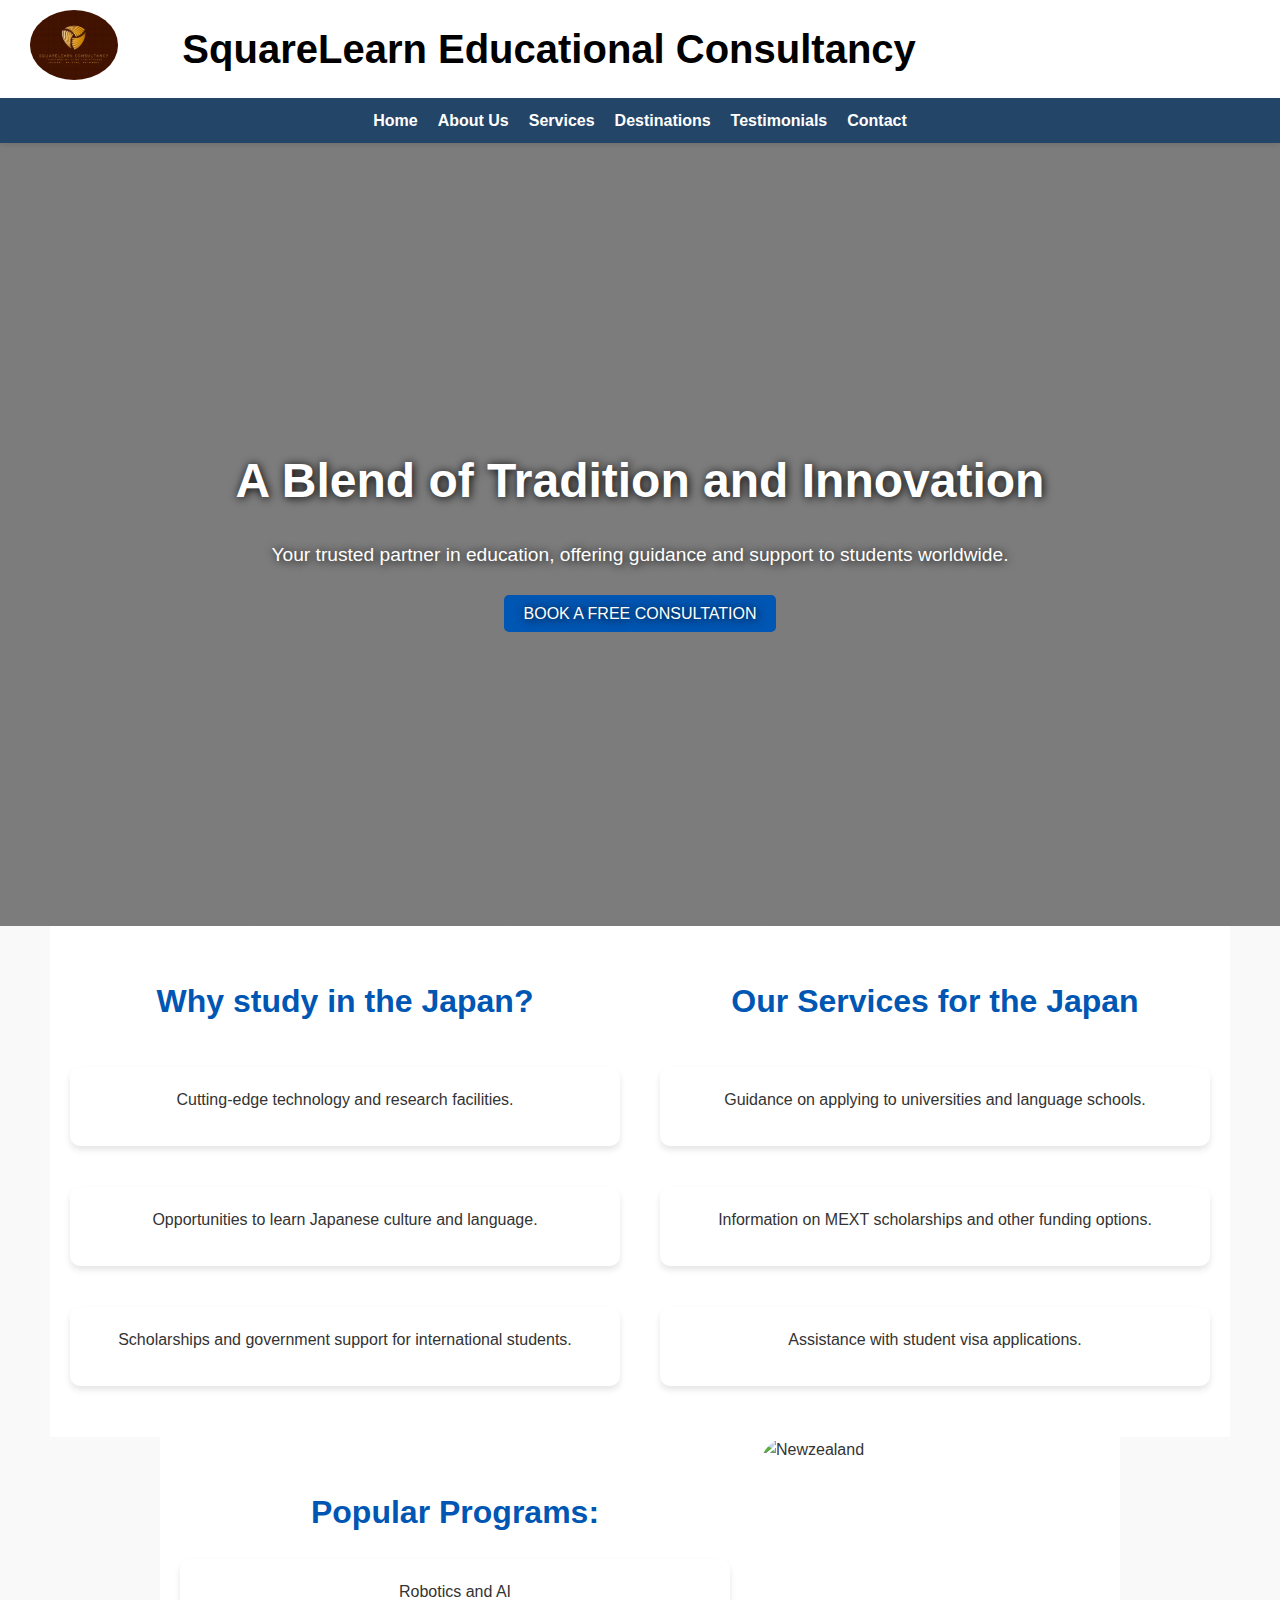
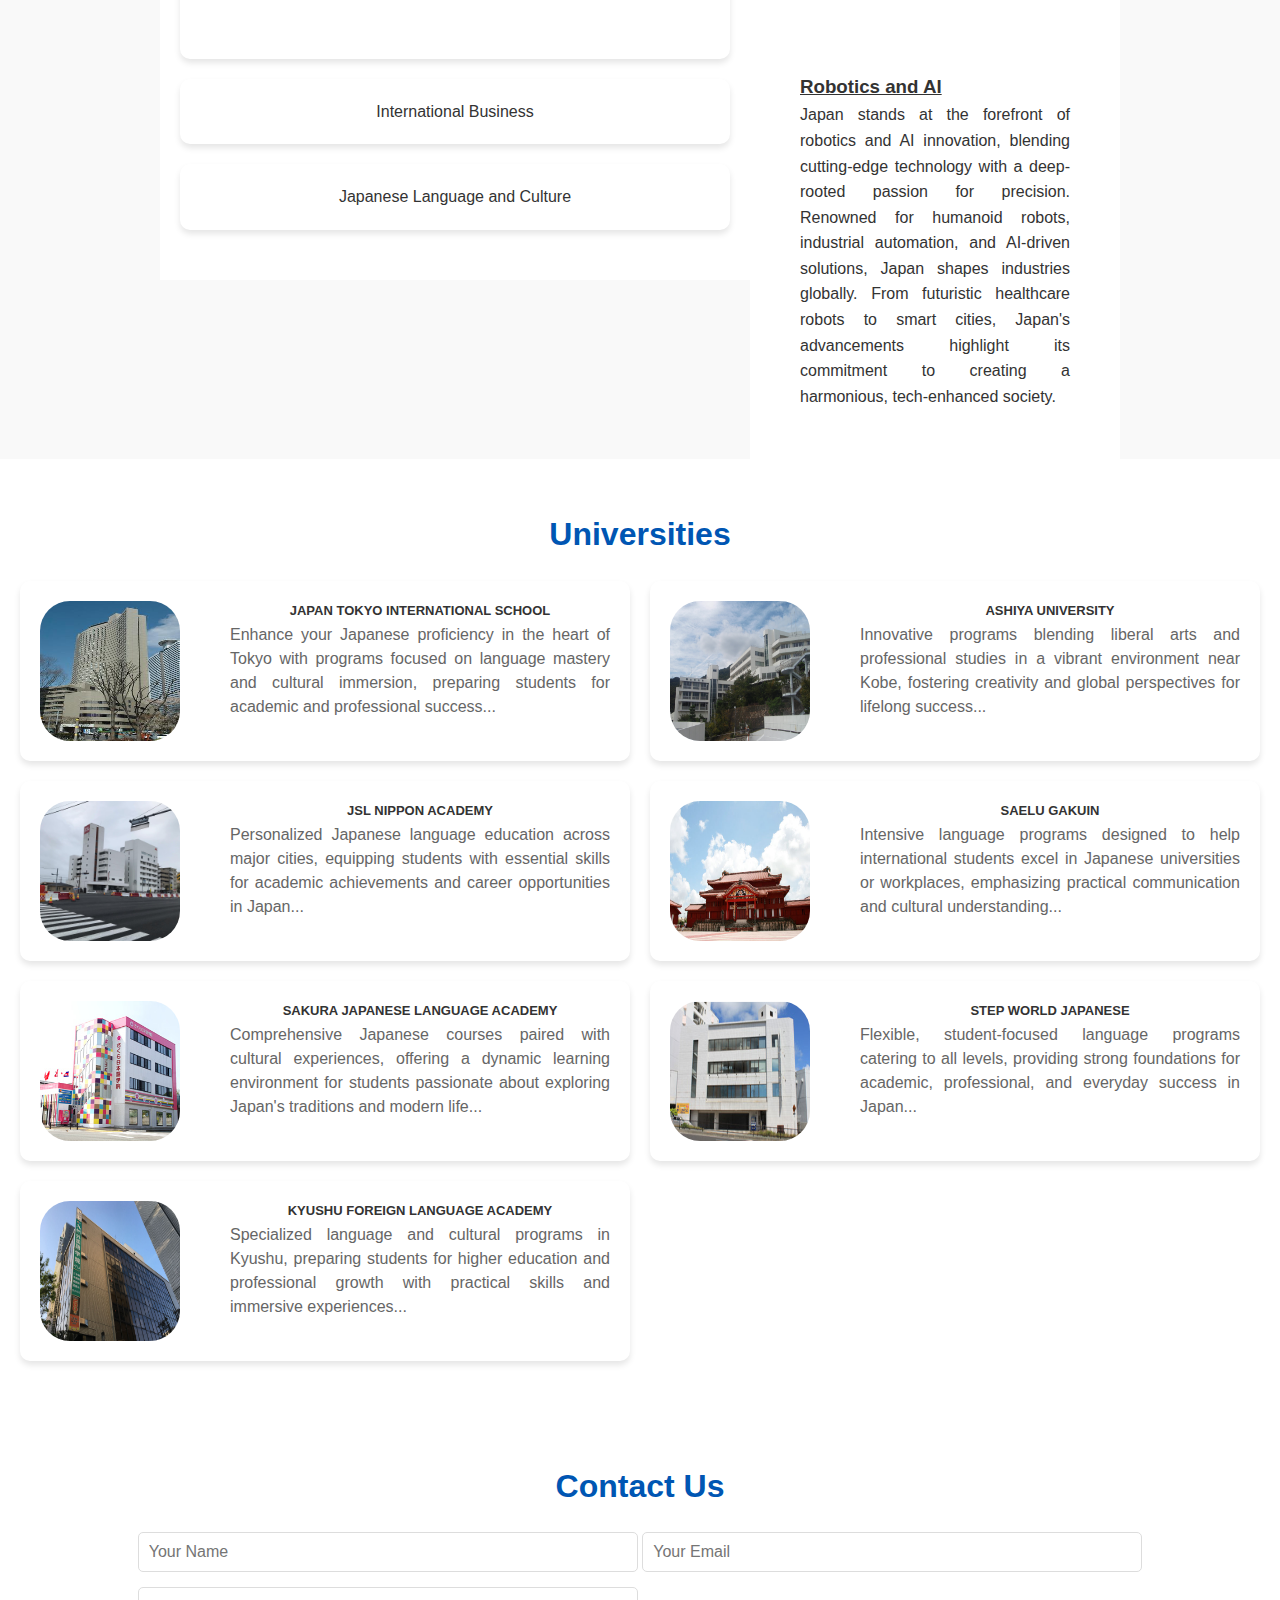
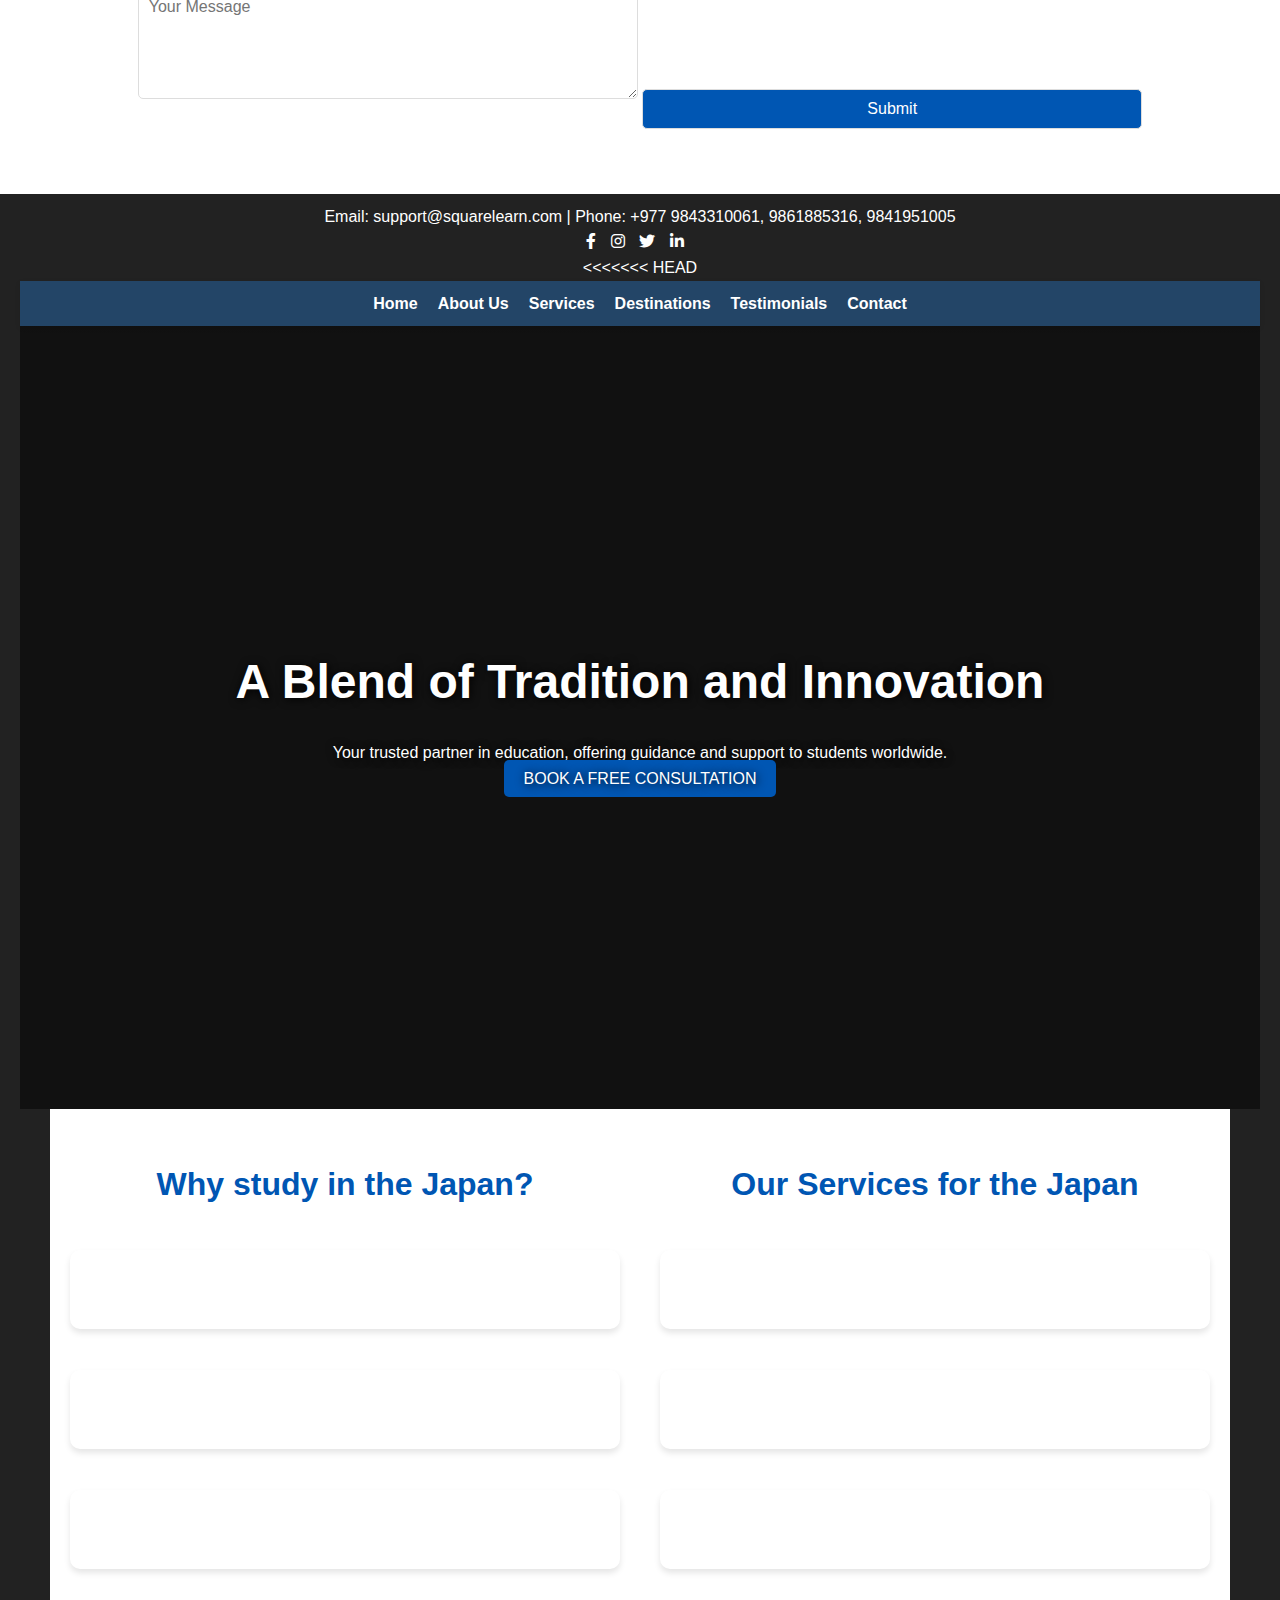
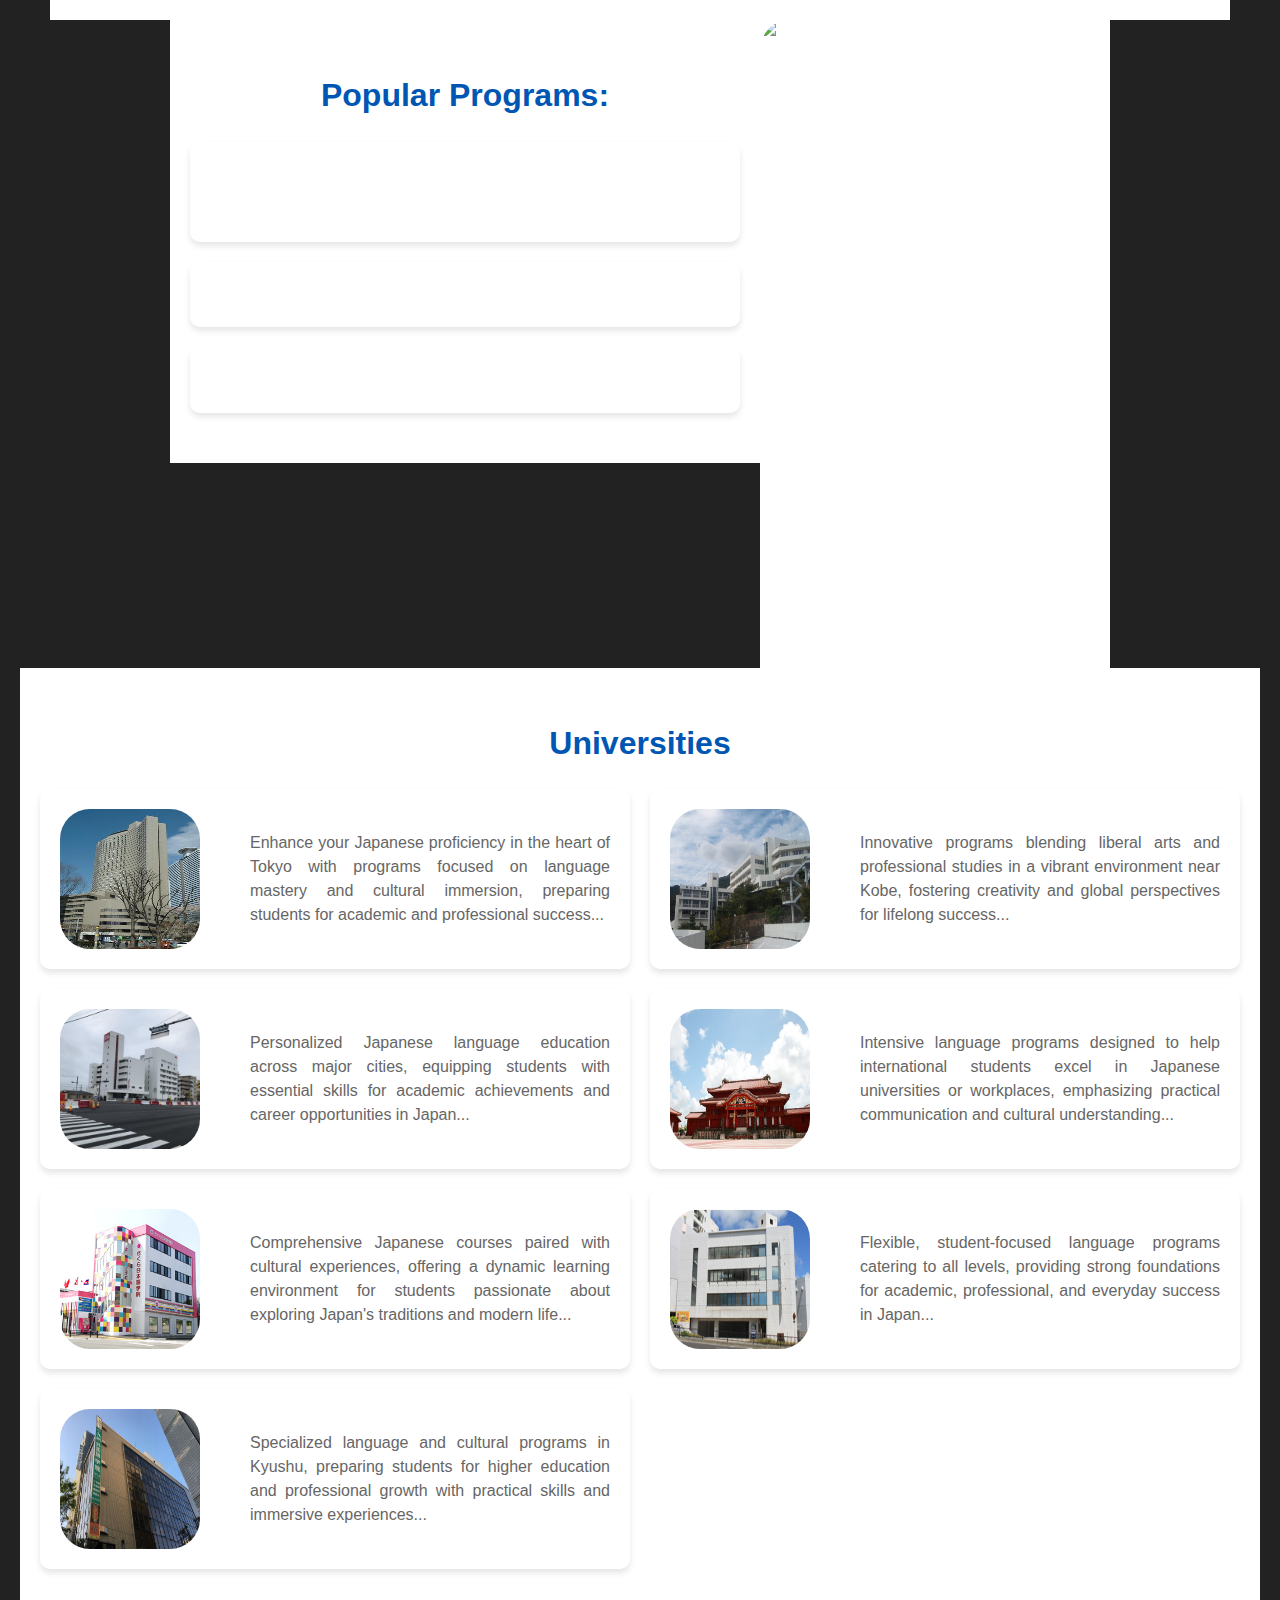
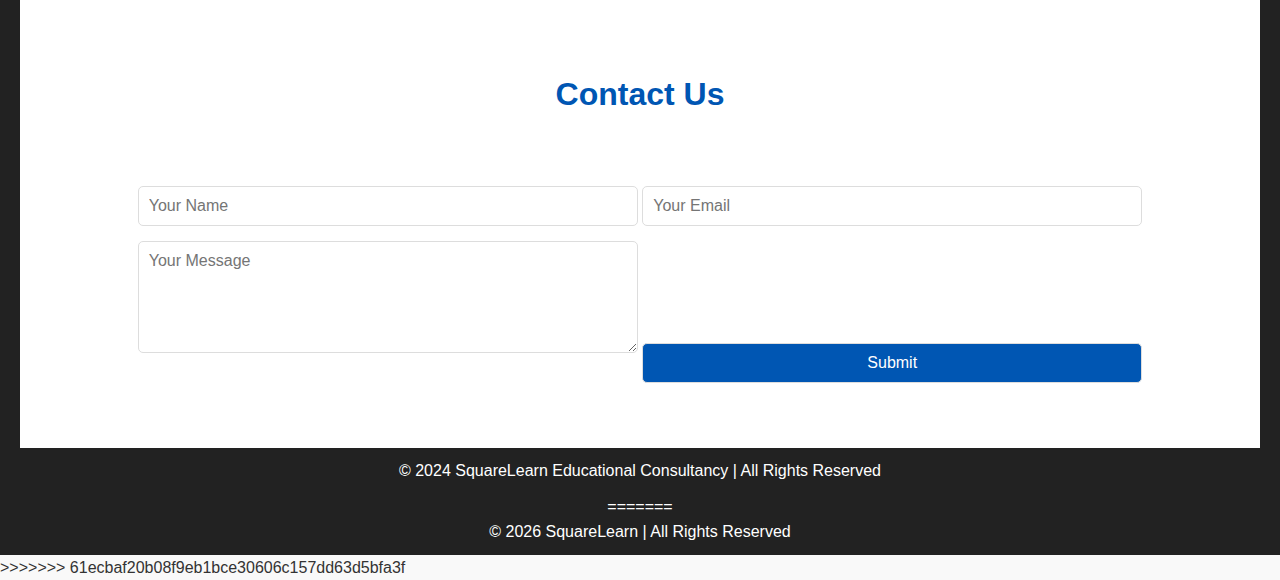
==== commit 8c37bb13: "Commited" ====
--- a/src/pages/japan.html
+++ b/src/pages/japan.html
@@ -1,29 +1,285 @@
 <!DOCTYPE html>
 <html lang="en">
-
-<head>
-  <meta charset="UTF-8" />
-  <meta name="viewport" content="width=device-width, initial-scale=1.0" />
-  <title>Japan</title>
-  <link rel="stylesheet" href="../style/style.css" />
-  <link rel="stylesheet" href="../style/nzstyle.css" />
-</head>
-
-<body>
-
-  <!-- Nav Section -->
-  <header>
-    <div class="top-header">
-      <!-- <div class="logo">
-        <img src="../../images/logo.png" alt="SquareLearn Logo" />
-      </div> -->
-      <h4>WSC Logo</h4>
+  <head>
+    <meta charset="UTF-8" />
+    <meta name="viewport" content="width=device-width, initial-scale=1.0" />
+    <title>Japan</title>
+    <link rel="shortcut icon" href="/images/logo.jpg" type="image/x-icon" />
+    <link rel="stylesheet" href="../style/style.css" />
+    <link rel="stylesheet" href="../style/nzstyle.css" />
+    <link
+      rel="stylesheet"
+      href="https://cdnjs.cloudflare.com/ajax/libs/font-awesome/6.0.0-beta3/css/all.min.css"
+    />
+  </head>
+
+  <body>
+    <!-- Nav Section -->
+    <header>
+      <div class="top-header">
+        <div class="logo">
+          <a href="index.html">
+            <img
+              src="/images/logo.jpg"
+              alt="SquareLearn Logo"
+              style="border-radius: 100%"
+            />
+          </a>
+        </div>
+        <div>
+          <h1 style="font-size: 40px">SquareLearn Educational Consultancy</h1>
+        </div>
+        <!-- <div class="social-icons">
+          <a href="#"><i class="fab fa-facebook-f"></i></a>
+          <a href="#"><i class="fab fa-instagram"></i></a>
+          <a href="#"><i class="fab fa-twitter"></i></a>
+          <a href="#"><i class="fab fa-linkedin-in"></i></a>
+        </div> -->
+      </div>
+      <nav>
+        <ul class="nav-links">
+          <li>
+            <a href="/WhiteSquareConsultancy/src/pages/index.html">Home</a>
+          </li>
+          <li><a href="#about">About Us</a></li>
+          <li><a href="#services">Services</a></li>
+          <li><a href="#destinations">Destinations</a></li>
+          <li><a href="#testimonials">Testimonials</a></li>
+          <li><a href="#contact">Contact</a></li>
+        </ul>
+      </nav>
+    </header>
+    <!-- Header Section -->
+    <section
+      id="hero"
+      class="hero"
+      style="
+        background-image: linear-gradient(
+            rgba(0, 0, 0, 0.5),
+            rgba(0, 0, 0, 0.5)
+          ),
+          url('../../images/JPImages/3.jpg');
+      "
+    >
+      <div class="hero-content">
+        <h1>A Blend of Tradition and Innovation</h1>
+        <p>
+          Your trusted partner in education, offering guidance and support to
+          students worldwide.
+        </p>
+        <a href="#contact" class="btn">Book a Free Consultation</a>
+      </div>
+    </section>
+
+    <div class="nzheader">
+      <div class="sec1">
+        <section id="about" class="introduction">
+          <h2>Why study in the Japan?</h2>
+          <div class="service-cards div1">
+            <div class="card c1">
+              Cutting-edge technology and research facilities.
+            </div>
+            <div class="card c1">
+              Opportunities to learn Japanese culture and language.
+            </div>
+            <div class="card c1">
+              Scholarships and government support for international students.
+            </div>
+          </div>
+        </section>
+      </div>
+      <div class="sec2">
+        <section id="about" class="introduction">
+          <h2>Our Services for the Japan</h2>
+          <div class="service-cards div1">
+            <div class="card c1">
+              Guidance on applying to universities and language schools.
+            </div>
+            <div class="card c1">
+              Information on MEXT scholarships and other funding options.
+            </div>
+            <div class="card c1">
+              Assistance with student visa applications.
+            </div>
+          </div>
+        </section>
+      </div>
+    </div>
+    <div class="nzcenter">
+      <div class="sec1">
+        <section id="about" class="introduction">
+          <h2>Popular Programs:</h2>
+          <div class="service-cards div2">
+            <div
+              class="card"
+              id="p0"
+              data-value="1"
+              onclick="switchCard(this.dataset.value)"
+            >
+              Robotics and AI
+            </div>
+            <div
+              class="card"
+              id="p1"
+              data-value="2"
+              onclick="switchCard(this.dataset.value)"
+            >
+              International Business
+            </div>
+            <div
+              class="card"
+              id="p2"
+              data-value="3"
+              onclick="switchCard(this.dataset.value)"
+            >
+              Japanese Language and Culture
+            </div>
+          </div>
+        </section>
+      </div>
+      <div class="sec2">
+        <div class="imgPlusDesc div2" id="div2-0">
+          <div class="image">
+            <img src="../../images/JPImages/3.jpg" alt="Newzealand" />
+          </div>
+          <div class="description">
+            <h3>Robotics and AI</h3>
+            Japan stands at the forefront of robotics and AI innovation,
+            blending cutting-edge technology with a deep-rooted passion for
+            precision. Renowned for humanoid robots, industrial automation, and
+            AI-driven solutions, Japan shapes industries globally. From
+            futuristic healthcare robots to smart cities, Japan's advancements
+            highlight its commitment to creating a harmonious, tech-enhanced
+            society.
+          </div>
+        </div>
+        <div class="imgPlusDesc div2" id="div2-1">
+          <div class="image">
+            <img src="../../images/JPImages/tokyotower.jpg" alt="Newzealand" />
+          </div>
+          <div class="description">
+            <h3>International Business</h3>
+            Japan is a global hub for international business, renowned for its
+            innovation, efficiency, and commitment to quality. With its strong
+            economy, advanced technology, and strategic location in Asia, Japan
+            fosters global trade and partnerships. Its unique business culture,
+            emphasizing long-term relationships and meticulous planning,
+            attracts investors and businesses worldwide.
+          </div>
+        </div>
+        <div class="imgPlusDesc div2" id="div2-2">
+          <div class="image">
+            <img src="../../images/JPImages/5.jpg" alt="Newzealand" />
+          </div>
+          <div class="description">
+            <h3>Japanese Language and Culture</h3>
+            The Japanese language and culture are rich with tradition,
+            innovation, and deep symbolism. Rooted in centuries-old customs,
+            Japan's culture embraces harmony, respect, and meticulous attention
+            to detail. From the art of tea ceremonies to anime and modern pop
+            culture, Japan seamlessly blends ancient traditions with
+            contemporary trends, offering a unique and inspiring cultural
+            experience.
+          </div>
+        </div>
+      </div>
+    </div>
+    <section id="about" class="introduction">
+      <h2>Universities</h2>
+      <div class="service-cards div1 divUniversitypic">
+        <div class="card box1">
+          <img src="../../images/JPImages/JPNUniversity/jpnTokyo.jpg" />
+          <h4>Japan Tokyo International School</h4>
+          <p>
+            Enhance your Japanese proficiency in the heart of Tokyo with
+            programs focused on language mastery and cultural immersion,
+            preparing students for academic and professional success...
+          </p>
+        </div>
+        <div class="card box1">
+          <img
+            src="../../images/JPImages/JPNUniversity/Ashiya_University_Hyogo_Japan_2008.jpg"
+          />
+          <h4>Ashiya University</h4>
+          <p>
+            Innovative programs blending liberal arts and professional studies
+            in a vibrant environment near Kobe, fostering creativity and global
+            perspectives for lifelong success...
+          </p>
+        </div>
+        <div class="card box1">
+          <img src="../../images/JPImages/JPNUniversity/jsl.jpg" />
+          <h4>JSL Nippon Academy</h4>
+          <p>
+            Personalized Japanese language education across major cities,
+            equipping students with essential skills for academic achievements
+            and career opportunities in Japan...
+          </p>
+        </div>
+        <div class="card box1">
+          <img src="../../images/JPImages/JPNUniversity/selukuGakuin.jpg" />
+          <h4>Saelu Gakuin</h4>
+          <p>
+            Intensive language programs designed to help international students
+            excel in Japanese universities or workplaces, emphasizing practical
+            communication and cultural understanding...
+          </p>
+        </div>
+        <div class="card box1">
+          <img src="../../images/JPImages/JPNUniversity/sakura.jpg" />
+          <h4>Sakura Japanese Language Academy</h4>
+          <p>
+            Comprehensive Japanese courses paired with cultural experiences,
+            offering a dynamic learning environment for students passionate
+            about exploring Japan's traditions and modern life...
+          </p>
+        </div>
+        <div class="card box1">
+          <img src="../../images/JPImages/JPNUniversity/stepworld.jpg" />
+          <h4>Step World Japanese</h4>
+          <p>
+            Flexible, student-focused language programs catering to all levels,
+            providing strong foundations for academic, professional, and
+            everyday success in Japan...
+          </p>
+        </div>
+        <div class="card box1">
+          <img src="../../images/JPImages/JPNUniversity/kyushu-lang.jpg" />
+          <h4>Kyushu Foreign Language Academy</h4>
+          <p>
+            Specialized language and cultural programs in Kyushu, preparing
+            students for higher education and professional growth with practical
+            skills and immersive experiences...
+          </p>
+        </div>
+      </div>
+    </section>
+
+    <!-- Contact Section -->
+    <section id="contact" class="contact">
+      <h2>Contact Us</h2>
+
+      <form>
+        <input type="text" placeholder="Your Name" required />
+        <input type="email" placeholder="Your Email" required />
+        <textarea placeholder="Your Message" rows="5" required></textarea>
+        <button type="submit" class="btn">Submit</button>
+      </form>
+    </section>
+
+    <!-- Footer -->
+    <footer class="footer">
+      <p>
+        Email: support@squarelearn.com | Phone: +977 9843310061, 9861885316,
+        9841951005
+      </p>
       <div class="social-icons">
         <a href="#"><i class="fab fa-facebook-f"></i></a>
         <a href="#"><i class="fab fa-instagram"></i></a>
         <a href="#"><i class="fab fa-twitter"></i></a>
         <a href="#"><i class="fab fa-linkedin-in"></i></a>
       </div>
+<<<<<<< HEAD
     </div>
     <nav>
       <ul class="nav-links">
@@ -188,4 +444,11 @@
   <script src="../js/index.js"></script>
 </body>
 
-</html>+</html>
+=======
+    </footer>
+    <script src="../js/copyright.js"></script>
+    <script src="../js/index.js"></script>
+  </body>
+</html>
+>>>>>>> 61ecbaf20b08f9eb1bce30606c157dd63d5bfa3f
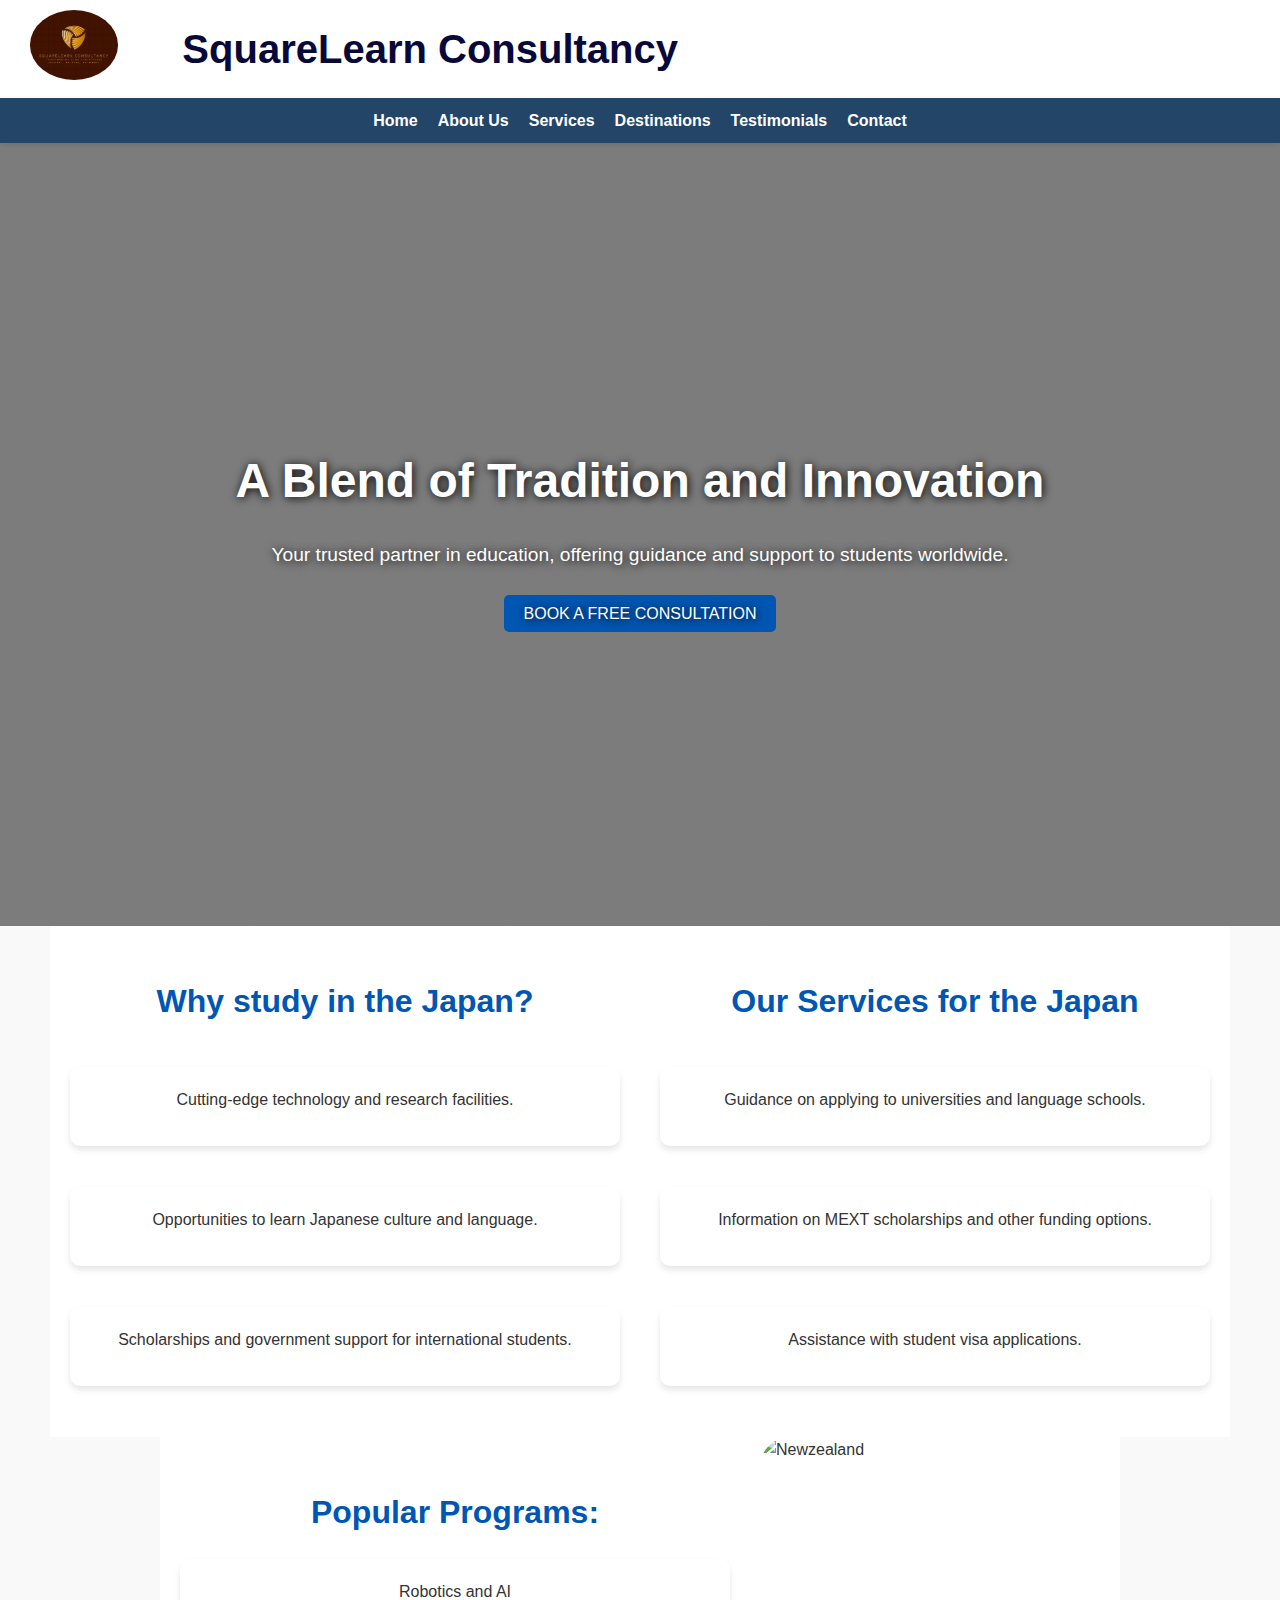
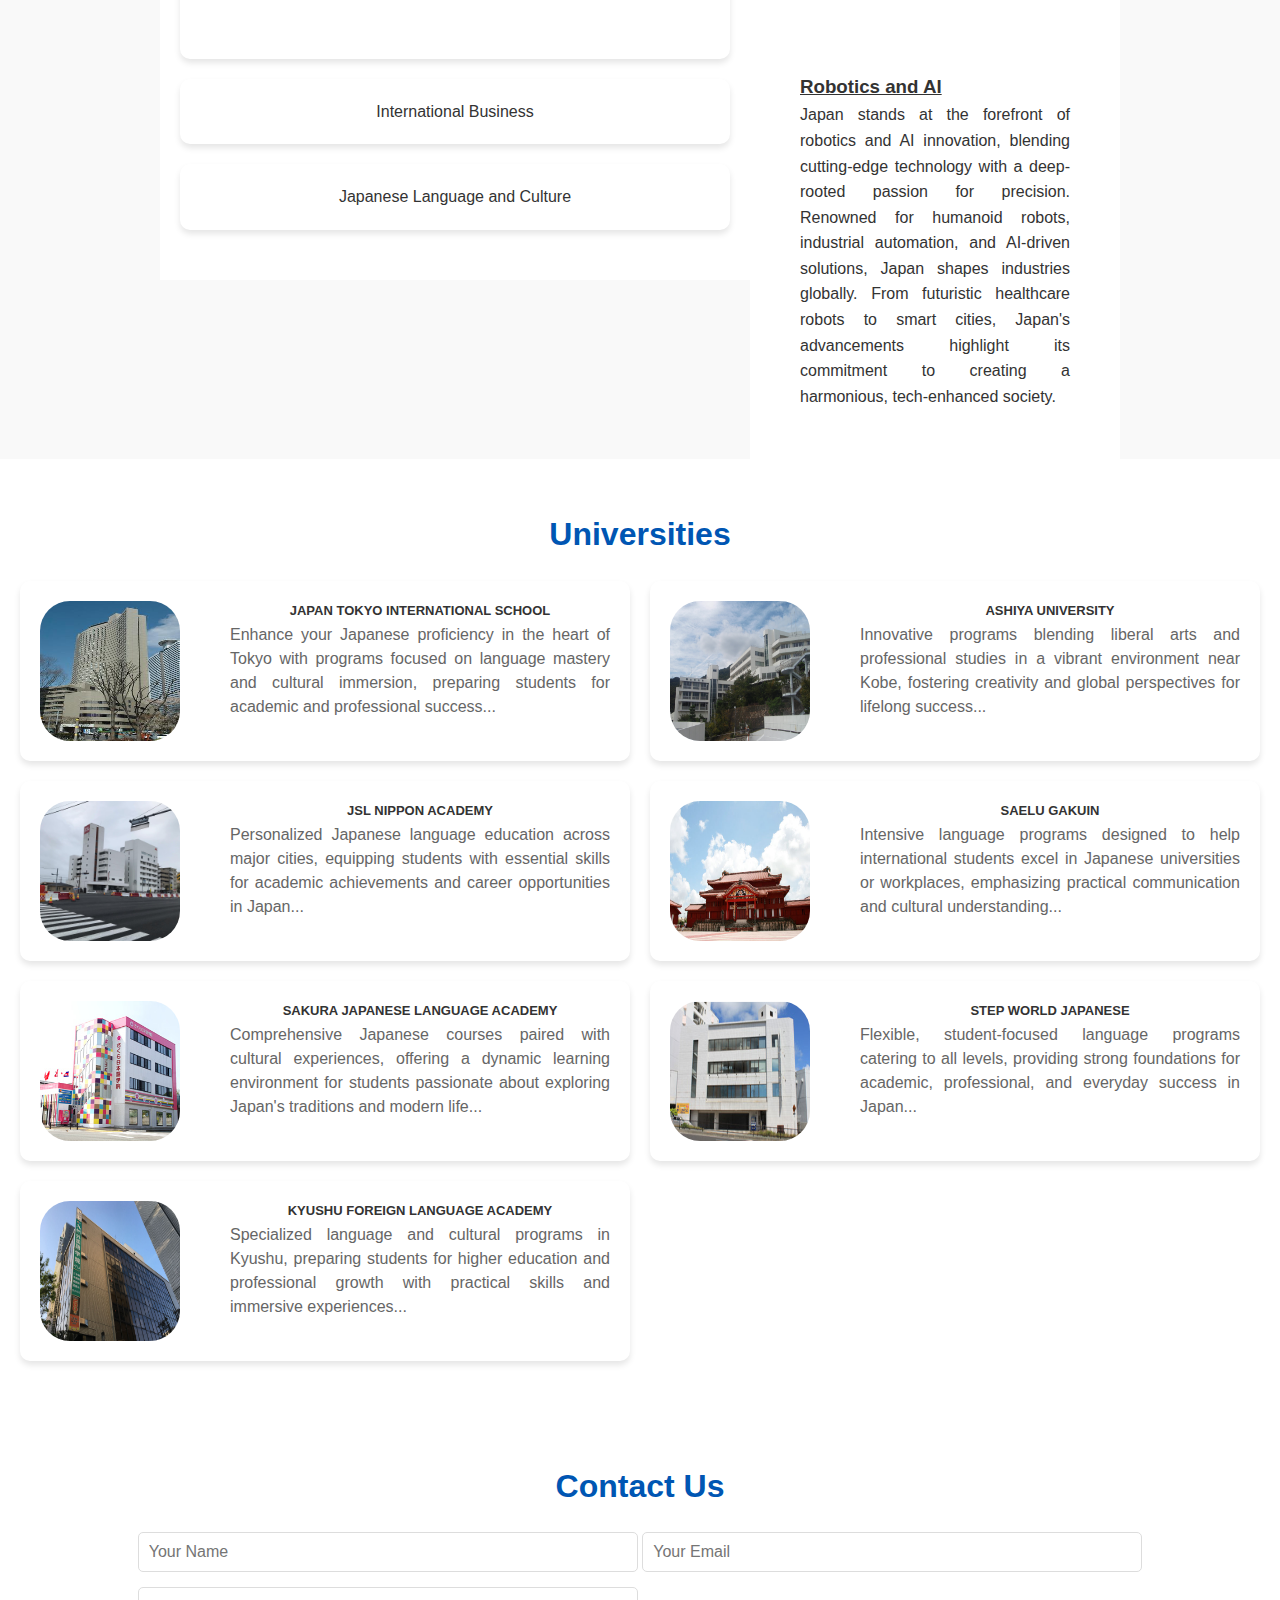
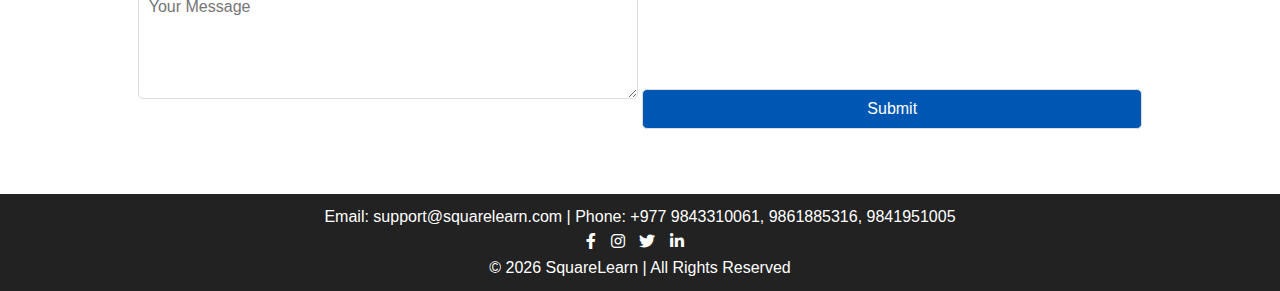
==== commit de7dcc7b: "navbar done for all pages" ====
--- a/src/pages/japan.html
+++ b/src/pages/japan.html
@@ -27,8 +27,9 @@
           </a>
         </div>
         <div>
-          <h1 style="font-size: 40px">SquareLearn Educational Consultancy</h1>
-        </div>
+          <h1 style="font-size: 40px">SquareLearn Consultancy</h1>
+        </div>
+        <div class= "menu-icon" onClick="openNavbar()" style="cursor: pointer; "><i class="fa-solid fa-bars"  style="color: black;font-size: 30px;"></i></div>
         <!-- <div class="social-icons">
           <a href="#"><i class="fab fa-facebook-f"></i></a>
           <a href="#"><i class="fab fa-instagram"></i></a>
@@ -48,6 +49,16 @@
           <li><a href="#contact">Contact</a></li>
         </ul>
       </nav>
+      <div class="nav-mobile">
+        <ul class="nav-link">
+          <a href="#hero" onclick="closeNavbar()"><li>Home</li></a>
+          <a href="#about" onclick="closeNavbar()"><li>About Us</li></a>
+          <a href="#services" onclick="closeNavbar()"><li>Services</li></a>
+          <a href="#destinations" onclick="closeNavbar()"><li>Destinations</li></a>
+          <a href="#testimonials" onclick="closeNavbar()"><li>Testimonials</li></a>
+          <a href="#contact" onclick="closeNavbar()"><li>Contact</li></a></li>
+        </ul>
+      </div>
     </header>
     <!-- Header Section -->
     <section
@@ -279,176 +290,9 @@
         <a href="#"><i class="fab fa-twitter"></i></a>
         <a href="#"><i class="fab fa-linkedin-in"></i></a>
       </div>
-<<<<<<< HEAD
-    </div>
-    <nav>
-      <ul class="nav-links">
-        <li><a href="/WhiteSquareConsultancy/src/pages/index.html">Home</a></li>
-        <li><a href="#about">About Us</a></li>
-        <li><a href="#services">Services</a></li>
-        <li><a href="#destinations">Destinations</a></li>
-        <li><a href="#testimonials">Testimonials</a></li>
-        <li><a href="#contact">Contact</a></li>
-      </ul>
-    </nav>
-  </header>
-  <!-- Header Section -->
-  <section id="hero" class="hero" style="background-image: linear-gradient(rgba(0, 0, 0, 0.5), rgba(0, 0, 0, 0.5)),url('../../images/JPImages/3.jpg')">
-    <div class="hero-content">
-      <h1>A Blend of Tradition and Innovation</h1>
-      <p>
-        Your trusted partner in education, offering guidance and support to
-        students worldwide.
-      </p>
-      <a href="#contact" class="btn">Book a Free Consultation</a>
-    </div>
-  </section>
-
-  <div class="nzheader">
-    <div class="sec1">
-      <section id="about" class="introduction">
-        <h2>Why study in the Japan?</h2>
-        <div class="service-cards div1">
-          <div class="card c1">Cutting-edge technology and research facilities.</div>
-          <div class="card c1">Opportunities to learn Japanese culture and language.</div>
-          <div class="card c1">
-            Scholarships and government support for international students.
-          </div>
-        </div>
-      </section>
-    </div>
-    <div class="sec2">
-      <section id="about" class="introduction">
-        <h2>Our Services for the Japan</h2>
-        <div class="service-cards div1">
-          <div class="card c1">Guidance on applying to universities and language schools.</div>
-          <div class="card c1">
-            Information on MEXT scholarships and other funding options.
-          </div>
-          <div class="card c1">Assistance with student visa applications.</div>
-        </div>
-      </section>
-    </div>
-  </div>
-  <div class="nzcenter">
-    <div class="sec1">
-      <section id="about" class="introduction popularProgram">
-        <h2>Popular Programs:</h2>
-        <div class="service-cards div2">
-          <div class="card" id="p0" data-value="1" onclick="switchCard(this.dataset.value)">Robotics and AI</div>
-          <div class="card" id="p1" data-value="2" onclick="switchCard(this.dataset.value)">International Business</div>
-          <div class="card" id="p2" data-value="3" onclick="switchCard(this.dataset.value)">Japanese Language and
-            Culture</div>
-        </div>
-      </section>
-    </div>
-    <div class="sec2">
-      <div class="imgPlusDesc div2" id="div2-0">
-        <div class="image">
-          <img src="../../images/JPImages/3.jpg" alt="Newzealand">
-        </div>
-        <div class="description">
-          <h3>Robotics and AI</h3>
-          Japan stands at the forefront of robotics and AI innovation, blending cutting-edge technology with a deep-rooted passion for precision. Renowned for humanoid robots, industrial automation, and AI-driven solutions, Japan shapes industries globally. From futuristic healthcare robots to smart cities, Japan's advancements highlight its commitment to creating a harmonious, tech-enhanced society.
-        </div>
-      </div>
-      <div class="imgPlusDesc div2" id="div2-1">
-        <div class="image">
-          <img src="../../images/JPImages/tokyotower.jpg" alt="Newzealand">
-        </div>
-        <div class="description">
-          <h3>International Business</h3>
-          Japan is a global hub for international business, renowned for its innovation, efficiency, and commitment to quality. With its strong economy, advanced technology, and strategic location in Asia, Japan fosters global trade and partnerships. Its unique business culture, emphasizing long-term relationships and meticulous planning, attracts investors and businesses worldwide.
-        </div>
-      </div>
-      <div class="imgPlusDesc div2" id="div2-2">
-        <div class="image">
-          <img src="../../images/JPImages/5.jpg" alt="Newzealand">
-        </div>
-        <div class="description">
-          <h3>Japanese Language and Culture</h3>
-          The Japanese language and culture are rich with tradition, innovation, and deep symbolism. Rooted in centuries-old customs, Japan's culture embraces harmony, respect, and meticulous attention to detail. From the art of tea ceremonies to anime and modern pop culture, Japan seamlessly blends ancient traditions with contemporary trends, offering a unique and inspiring cultural experience.
-        </div>
-      </div>
-    </div>
-  </div>
-  <section id="about" class="introduction">
-    <h2>Universities</h2>
-    <div class="service-cards div1 divUniversitypic">
-      <div class="card box1">
-        <img src="../../images/JPImages/JPNUniversity/jpnTokyo.jpg">
-        <h4>Japan Tokyo International School</h4>
-        <p>Enhance your Japanese proficiency in the heart of Tokyo with programs focused on language mastery and
-          cultural immersion, preparing students for academic and professional success...</p>
-      </div>
-      <div class="card box1">
-        <img src="../../images/JPImages/JPNUniversity/Ashiya_University_Hyogo_Japan_2008.jpg">
-        <h4>Ashiya University</h4>
-        <p>Innovative programs blending liberal arts and professional studies in a vibrant environment near Kobe,
-          fostering creativity and global perspectives for lifelong success...</p>
-      </div>
-      <div class="card box1">
-        <img src="../../images/JPImages/JPNUniversity/jsl.jpg">
-        <h4>JSL Nippon Academy</h4>
-        <p>Personalized Japanese language education across major cities, equipping students with essential skills for
-          academic achievements and career opportunities in Japan...</p>
-      </div>
-      <div class="card box1">
-        <img src="../../images/JPImages/JPNUniversity/selukuGakuin.jpg">
-        <h4>Saelu Gakuin</h4>
-        <p>Intensive language programs designed to help international students excel in Japanese universities or
-          workplaces, emphasizing practical communication and cultural understanding...</p>
-      </div>
-      <div class="card box1">
-        <img src="../../images/JPImages/JPNUniversity/sakura.jpg">
-        <h4>Sakura Japanese Language Academy</h4>
-        <p>Comprehensive Japanese courses paired with cultural experiences, offering a dynamic learning environment for
-          students passionate about exploring Japan's traditions and modern life...</p>
-      </div>
-      <div class="card box1">
-        <img src="../../images/JPImages/JPNUniversity/stepworld.jpg">
-        <h4>Step World Japanese</h4>
-        <p>Flexible, student-focused language programs catering to all levels, providing strong foundations for
-          academic, professional, and everyday success in Japan...</p>
-      </div>
-      <div class="card box1">
-        <img src="../../images/JPImages/JPNUniversity/kyushu-lang.jpg">
-        <h4>Kyushu Foreign Language Academy</h4>
-        <p>Specialized language and cultural programs in Kyushu, preparing students for higher education and
-          professional growth with practical skills and immersive experiences...</p>
-      </div>
-    </div>
-  </section>
-
-  <!-- Contact Section -->
-  <section id="contact" class="contact">
-    <h2>Contact Us</h2>
-    <p>
-      Email: support@squarelearn.com | Phone: +977 9843310061, 9861885316,
-      9841951005
-    </p>
-    <form>
-      <input type="text" placeholder="Your Name" required />
-      <input type="email" placeholder="Your Email" required />
-      <textarea placeholder="Your Message" rows="5" required></textarea>
-      <button type="submit" class="btn">Submit</button>
-    </form>
-  </section>
-
-  <!-- Footer -->
-  <footer class="footer">
-    <p>
-      &copy; 2024 SquareLearn Educational Consultancy | All Rights Reserved
-    </p>
-  </footer>
-  <script src="../js/index.js"></script>
-</body>
-
-</html>
-=======
     </footer>
     <script src="../js/copyright.js"></script>
     <script src="../js/index.js"></script>
+    <script src="../js/navbar.js"></script>
   </body>
 </html>
->>>>>>> 61ecbaf20b08f9eb1bce30606c157dd63d5bfa3f
--- a/src/style/style.css
+++ b/src/style/style.css
@@ -23,7 +23,8 @@
   padding: 10px 30px;
   /* background-color: #0056b3; */
   background-color: #fff;
-  color: #000;
+  /* color: #000; */
+  color: rgb(9, 9, 57);
   font-family: "Roboto", serif;
 }
 
@@ -51,6 +52,7 @@
 nav ul {
   list-style: none;
   display: flex;
+  align-items: center;
   justify-content: center;
   gap: 20px;
 }
@@ -65,6 +67,50 @@
 
 nav ul li a:hover {
   color: blue;
+}
+
+.nav-mobile {
+  background: rgba(128, 128, 128, 0.128);
+  box-shadow: 0 2px 5px rgba(0, 0, 0, 0.1);
+  transition: all ease-in-out 5s;
+
+  /* padding: 10px 0; */
+}
+.nav-mobile ul {
+  list-style: none;
+  display: flex;
+  flex-flow: column;
+  /* align-items: center;
+  justify-content: center; */
+  gap: 20px;
+}
+.nav-mobile ul a:first-child {
+  padding-top: 15px;
+}
+.nav-mobile a {
+  text-decoration: none;
+  width: 100%;
+  height: 100%;
+  display: flex;
+  /* align-items: center; */
+  justify-content: center;
+  border-bottom: 1px solid #003d8227;
+}
+.nav-mobile a li {
+  color: #222;
+  font-weight: bold;
+  transition: color 0.3s ease;
+}
+.nav-mobile a:hover {
+  border-radius: 20px solid blue;
+  border: 1px solid;
+}
+.open-menu {
+  display: flex;
+  flex-flow: column;
+}
+.open-menu {
+  flex-flow: row;
 }
 
 /* Hero Section */
@@ -321,7 +367,7 @@
   box-shadow: 0 0 10px rgba(0, 0, 0, 0.1);
 }
 .faq-container h1 {
-  padding: 0 10em;
+  /* padding: 0 em; */
   font-size: 25px;
   font-weight: bold;
 }
@@ -395,9 +441,55 @@
   .faq-question h2 {
     font-size: 1.4em;
   }
+
+  .menu-icon {
+    display: block;
+  }
+
+  nav {
+    display: none;
+  }
+
+  .nav-mobile {
+    display: none;
+  }
+
+  .top-header {
+    display: flex;
+    /* justify-content: space-between; */
+    gap: 0.5rem;
+    align-items: center;
+    padding: 5px 0px;
+    /* background-color: #0056b3; */
+    background-color: #fff;
+    /* color: #000; */
+    color: rgb(9, 9, 57);
+    font-family: "Roboto", serif;
+  }
+
+  .top-header .logo img {
+    height: 50px;
+  }
+
+  .logo {
+    padding-left: 0px;
+  }
+  .top-header div h1 {
+    font-size: 0.5em;
+  }
 }
 
 i {
   color: white;
   margin-right: 10px;
 }
+
+@media (min-width: 768px) {
+  .menu-icon {
+    display: none;
+  }
+
+  .nav-mobile {
+    display: none;
+  }
+}
--- a/src/style/nzstyle.css
+++ b/src/style/nzstyle.css
@@ -1,108 +1,109 @@
-.nzheader, .nzcenter{
-    display: flex;
-    box-sizing: border-box;
-    padding: 0px 10rem;
-    justify-content: center;
+.nzheader,
+.nzcenter {
+  display: flex;
+  box-sizing: border-box;
+  padding: 0px 10rem;
+  justify-content: center;
 }
-.c1{
-    margin: 20px 0px 1px 0px;
-    cursor: default !important;;
+.c1 {
+  margin: 20px 0px 1px 0px;
+  cursor: default !important;
 }
-.c2{
-    margin: 12.5px 0px 0px 0px;
-    cursor: default !important;;
+.c2 {
+  margin: 12.5px 0px 0px 0px;
+  cursor: default !important;
 }
-.imgPlusDesc{
-    display: flex;
-    flex-direction: column;
-    background-color: #fff;
-    text-align: justify;
+.imgPlusDesc {
+  display: flex;
+  flex-direction: column;
+  background-color: #fff;
+  text-align: justify;
 }
-.imgPlusDesc img{
-    border-radius: 30px;
-    background-attachment: fixed;
-    background-position: center;
-    width: 350px;
-    height: 150px;
+.imgPlusDesc img {
+  border-radius: 30px;
+  background-attachment: fixed;
+  background-position: center;
+  width: 350px;
+  height: 150px;
 }
-.description{
-    padding: 85px 50px 50px 50px;
-    height: 100%;
+.description {
+  padding: 85px 50px 50px 50px;
+  height: 100%;
 }
-.description h3{
-    text-decoration: underline;
+.description h3 {
+  text-decoration: underline;
 }
-.image{
-    display: flex;
-    flex-direction: column;
-    justify-content: center;
-    align-items: center;
+.image {
+  display: flex;
+  flex-direction: column;
+  justify-content: center;
+  align-items: center;
 }
-.div1{
-    display: grid!important;
-    grid-template-rows: 100px 100px 100px!important;
-    grid-template-columns: repeat(auto-fit, minmax(550px, 1fr))!important;
+.div1 {
+  display: grid !important;
+  grid-template-rows: 100px 100px 100px !important;
+  grid-template-columns: repeat(auto-fit, minmax(550px, 1fr)) !important;
 }
-.div2{
-    display: grid;
-    grid-template-rows:100px!important;
-    grid-template-columns: repeat(auto-fit, minmax(550px, 1fr))!important;
+.div2 {
+  display: grid;
+  grid-template-rows: 100px !important;
+  grid-template-columns: repeat(auto-fit, minmax(550px, 1fr)) !important;
 }
-.card{
-    cursor: pointer;
+.card {
+  cursor: pointer;
 }
-.div1 .card img{
-    width: 140px;
-    height: 140px;
-    border-radius: 30px;
+.div1 .card img {
+  width: 140px;
+  height: 140px;
+  border-radius: 30px;
 }
-.box1{
-    display: grid;
-    grid-template-rows: auto!important;
-    grid-template-columns: auto auto!important;
-    justify-items: center;
-    align-items: center;
-    column-gap: 50px;
+.box1 {
+  display: grid;
+  grid-template-rows: auto !important;
+  grid-template-columns: auto auto !important;
+  justify-items: center;
+  align-items: center;
+  column-gap: 50px;
 }
-.box1 h4{
-    text-align: center!important;
-    text-transform: uppercase;
-    font-size: small;
-    grid-row: 1/2;
-    grid-column: 2/3;
-    align-self: start;
+.box1 h4 {
+  text-align: center !important;
+  text-transform: uppercase;
+  font-size: small;
+  grid-row: 1/2;
+  grid-column: 2/3;
+  align-self: start;
 }
-.divUniversitypic{
-    grid-template-rows: auto!important;
+.divUniversitypic {
+  grid-template-rows: auto !important;
 }
-.box1 p{
-    text-align: justify;
-    grid-row: 1/2;
-    grid-column: 2/3;
-    align-self:center;
+.box1 p {
+  text-align: justify;
+  grid-row: 1/2;
+  grid-column: 2/3;
+  align-self: center;
 }
-.hero{
-    max-width: 100%;
-    height: 87vh;
+.hero {
+  max-width: 100%;
+  height: 87vh;
 }
-.hero-content{
-    text-shadow: 1px 1px 10px #000;
+.hero-content {
+  text-shadow: 1px 1px 10px #000;
 }
-#div2-0{
-    display: block;
+#div2-0 {
+  display: block;
 }
-#div2-1{
-    display: none;
+#div2-1 {
+  display: none;
 }
-#div2-2{
-    display: none;
+#div2-2 {
+  display: none;
 }
-.sec2{
-    display: flex;
-    flex-direction: column;
+.sec2 {
+  display: flex;
+  flex-direction: column;
 }
 @media screen and (max-width: 800px) {
-    .box1 p{
+  .box1 p {
     padding: 30px 20px 0px 20px;
-    }
-}+  }
+}
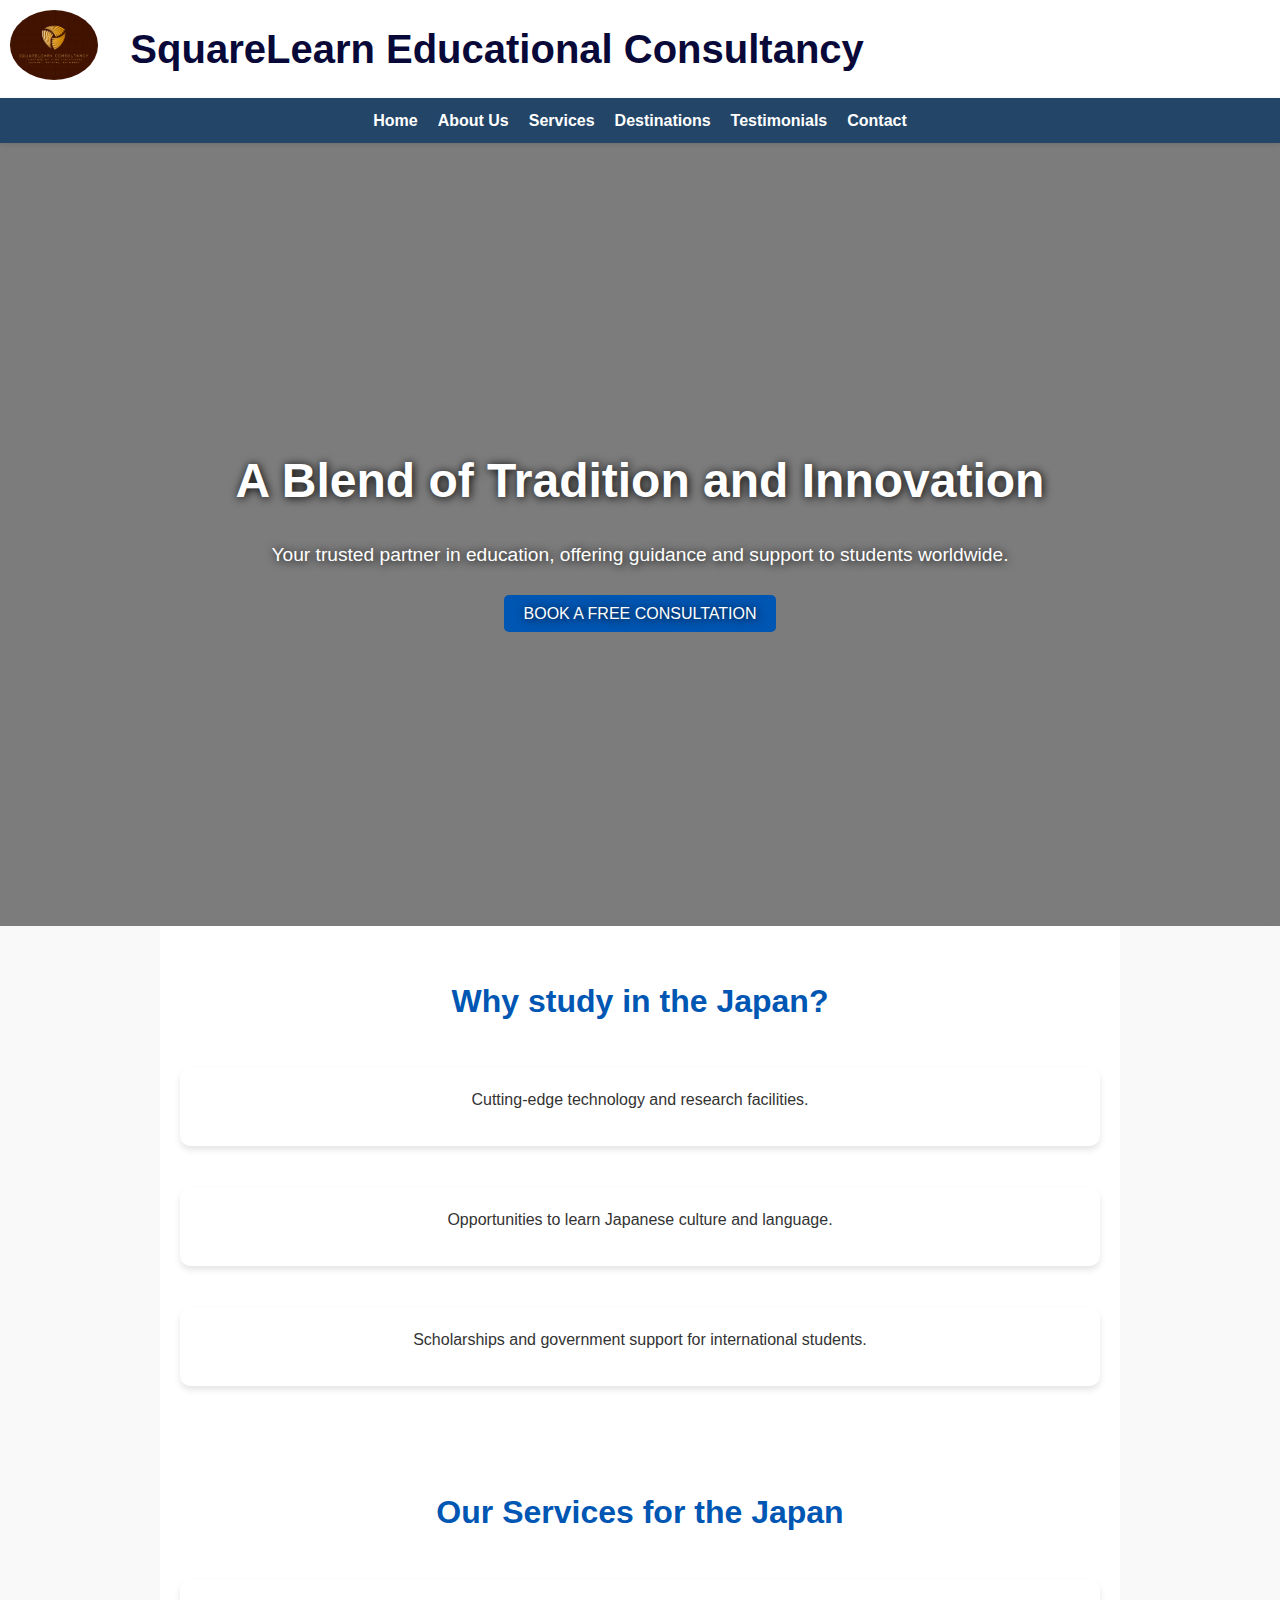
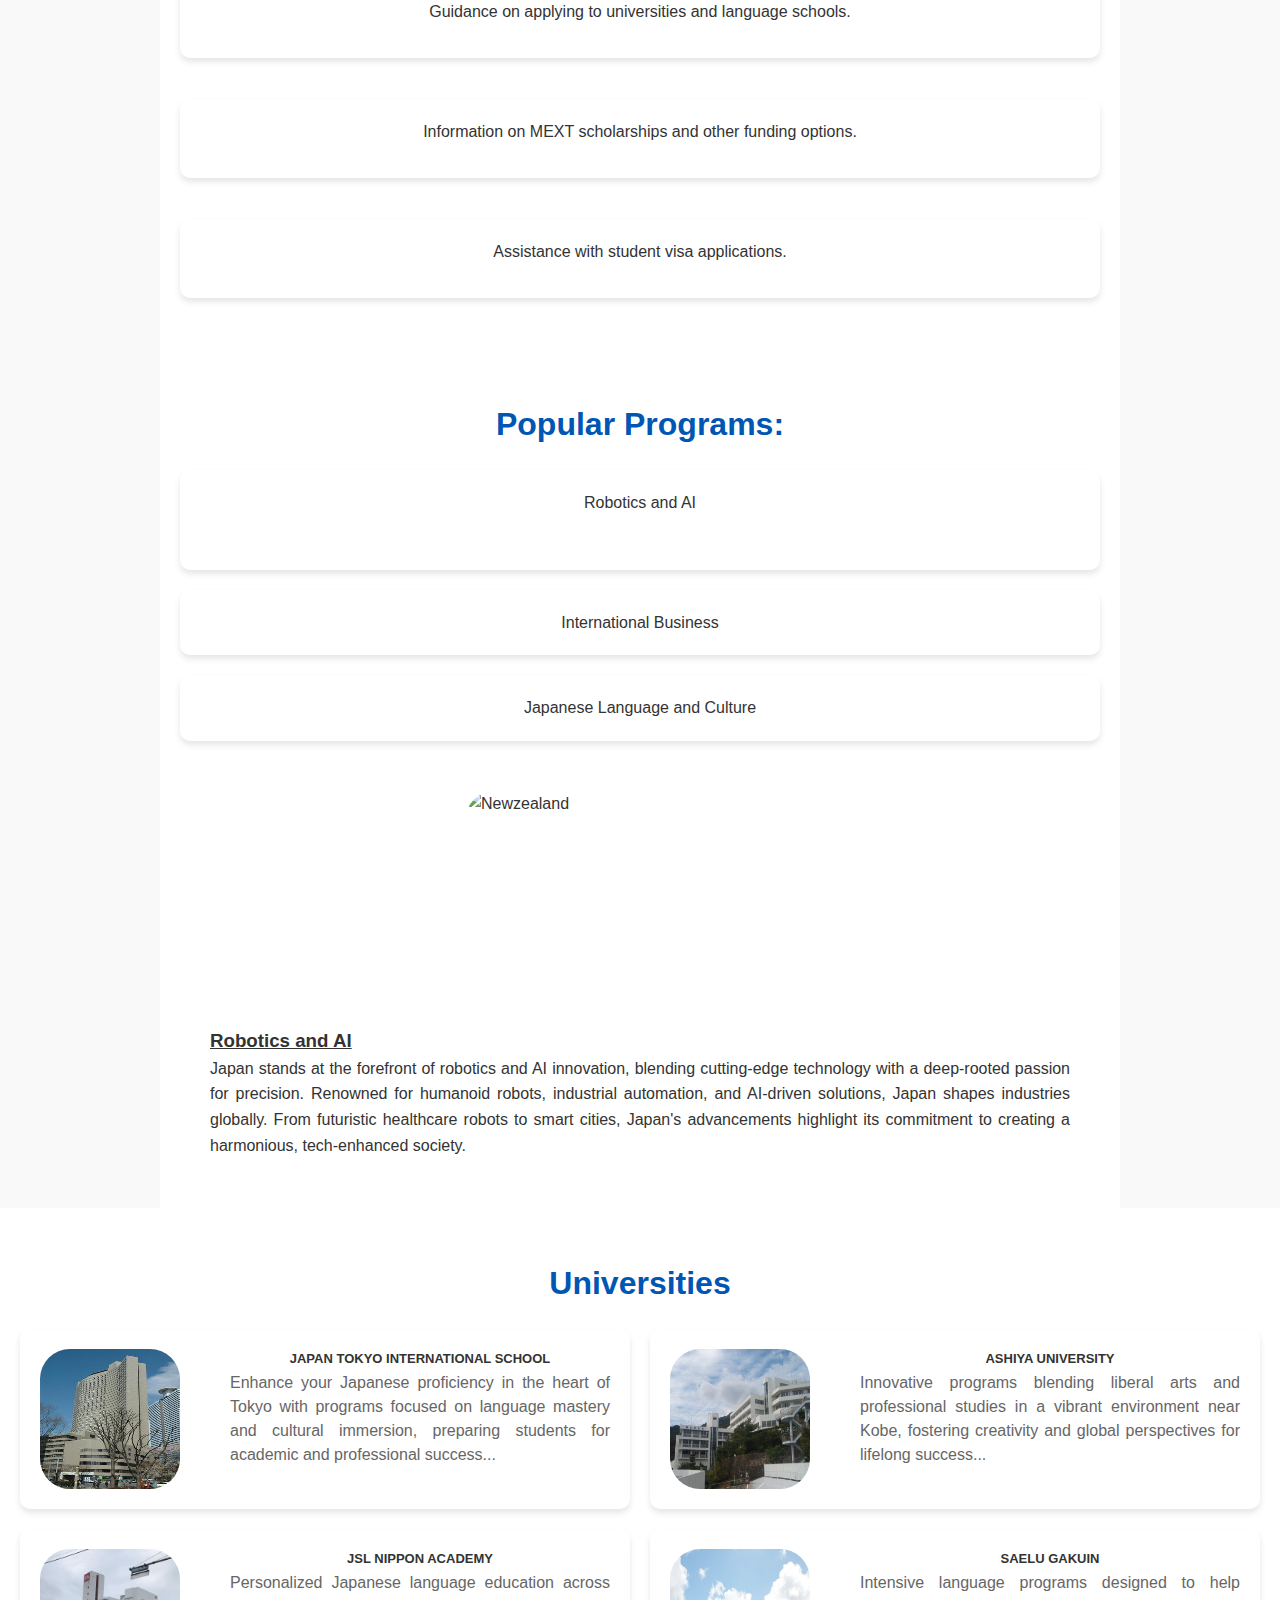
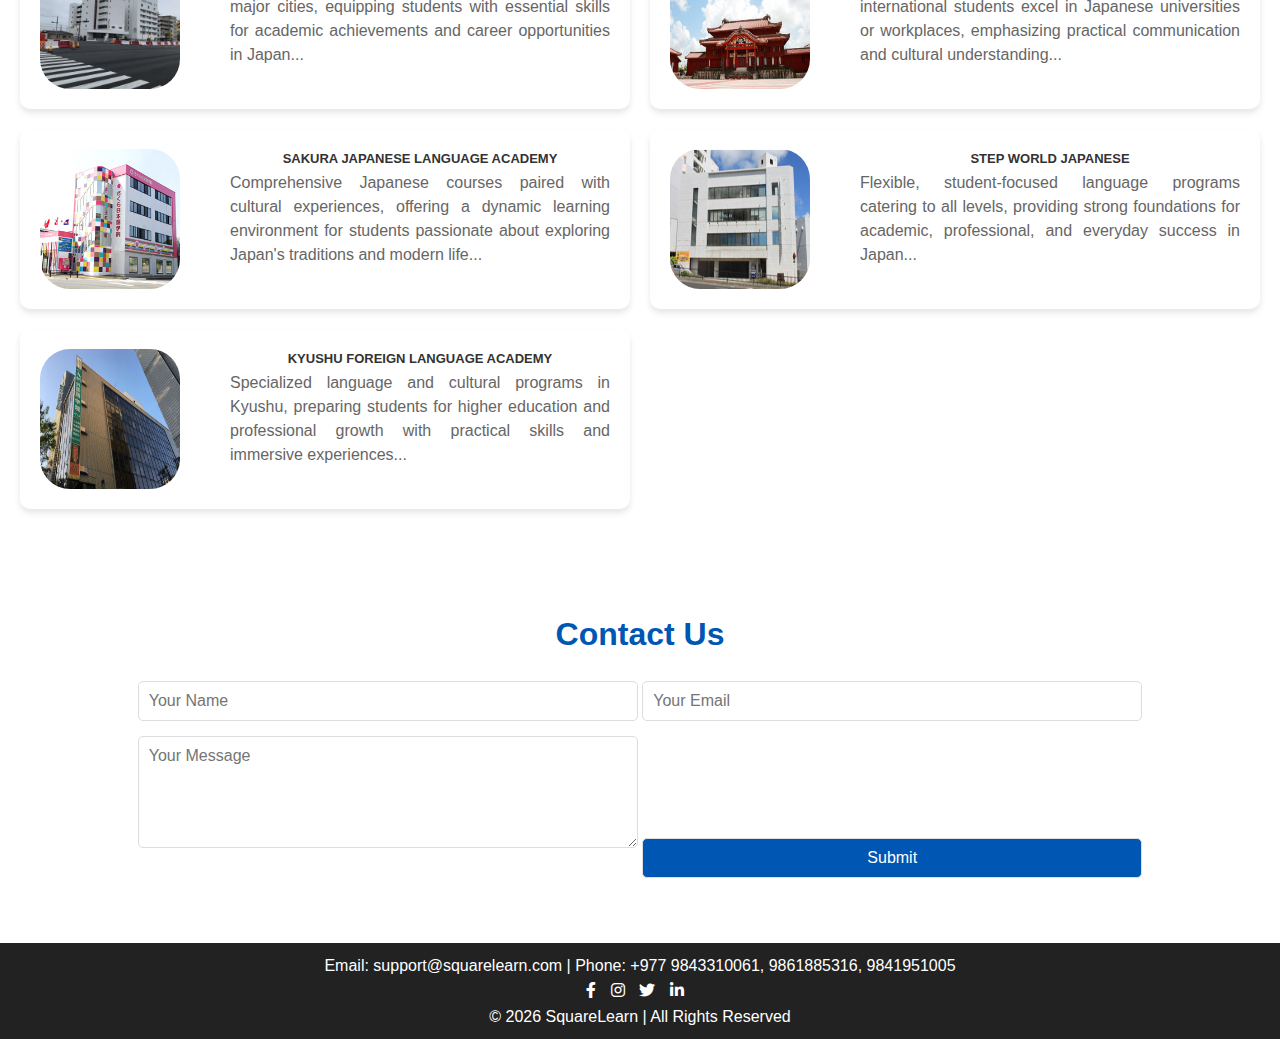
==== commit b116d4d2: "Responsive" ====
--- a/src/pages/japan.html
+++ b/src/pages/japan.html
@@ -20,16 +20,15 @@
         <div class="logo">
           <a href="index.html">
             <img
-              src="/images/logo.jpg"
+              src="../../images/logo.jpg"
               alt="SquareLearn Logo"
               style="border-radius: 100%"
             />
           </a>
         </div>
         <div>
-          <h1 style="font-size: 40px">SquareLearn Consultancy</h1>
-        </div>
-        <div class= "menu-icon" onClick="openNavbar()" style="cursor: pointer; "><i class="fa-solid fa-bars"  style="color: black;font-size: 30px;"></i></div>
+          <h1 style="font-size: 40px">SquareLearn Educational Consultancy</h1>
+        </div>
         <!-- <div class="social-icons">
           <a href="#"><i class="fab fa-facebook-f"></i></a>
           <a href="#"><i class="fab fa-instagram"></i></a>
@@ -49,16 +48,6 @@
           <li><a href="#contact">Contact</a></li>
         </ul>
       </nav>
-      <div class="nav-mobile">
-        <ul class="nav-link">
-          <a href="#hero" onclick="closeNavbar()"><li>Home</li></a>
-          <a href="#about" onclick="closeNavbar()"><li>About Us</li></a>
-          <a href="#services" onclick="closeNavbar()"><li>Services</li></a>
-          <a href="#destinations" onclick="closeNavbar()"><li>Destinations</li></a>
-          <a href="#testimonials" onclick="closeNavbar()"><li>Testimonials</li></a>
-          <a href="#contact" onclick="closeNavbar()"><li>Contact</li></a></li>
-        </ul>
-      </div>
     </header>
     <!-- Header Section -->
     <section
@@ -198,7 +187,7 @@
     <section id="about" class="introduction">
       <h2>Universities</h2>
       <div class="service-cards div1 divUniversitypic">
-        <div class="card box1">
+        <div class="card box1 divuni">
           <img src="../../images/JPImages/JPNUniversity/jpnTokyo.jpg" />
           <h4>Japan Tokyo International School</h4>
           <p>
@@ -207,7 +196,7 @@
             preparing students for academic and professional success...
           </p>
         </div>
-        <div class="card box1">
+        <div class="card box1 divuni">
           <img
             src="../../images/JPImages/JPNUniversity/Ashiya_University_Hyogo_Japan_2008.jpg"
           />
@@ -218,7 +207,7 @@
             perspectives for lifelong success...
           </p>
         </div>
-        <div class="card box1">
+        <div class="card box1 divuni">
           <img src="../../images/JPImages/JPNUniversity/jsl.jpg" />
           <h4>JSL Nippon Academy</h4>
           <p>
@@ -227,7 +216,7 @@
             and career opportunities in Japan...
           </p>
         </div>
-        <div class="card box1">
+        <div class="card box1 divuni">
           <img src="../../images/JPImages/JPNUniversity/selukuGakuin.jpg" />
           <h4>Saelu Gakuin</h4>
           <p>
@@ -236,7 +225,7 @@
             communication and cultural understanding...
           </p>
         </div>
-        <div class="card box1">
+        <div class="card box1 divuni">
           <img src="../../images/JPImages/JPNUniversity/sakura.jpg" />
           <h4>Sakura Japanese Language Academy</h4>
           <p>
@@ -245,7 +234,7 @@
             about exploring Japan's traditions and modern life...
           </p>
         </div>
-        <div class="card box1">
+        <div class="card box1 divuni">
           <img src="../../images/JPImages/JPNUniversity/stepworld.jpg" />
           <h4>Step World Japanese</h4>
           <p>
@@ -254,7 +243,7 @@
             everyday success in Japan...
           </p>
         </div>
-        <div class="card box1">
+        <div class="card box1 divuni">
           <img src="../../images/JPImages/JPNUniversity/kyushu-lang.jpg" />
           <h4>Kyushu Foreign Language Academy</h4>
           <p>
@@ -290,9 +279,9 @@
         <a href="#"><i class="fab fa-twitter"></i></a>
         <a href="#"><i class="fab fa-linkedin-in"></i></a>
       </div>
-    </footer>
+  </footer>
+  <script src="../js/index.js"></script>
     <script src="../js/copyright.js"></script>
     <script src="../js/index.js"></script>
-    <script src="../js/navbar.js"></script>
   </body>
-</html>
+</html>--- a/src/style/style.css
+++ b/src/style/style.css
@@ -18,9 +18,9 @@
 .top-header {
   display: flex;
   /* justify-content: space-between; */
-  gap: 4rem;
+  gap: 2rem;
   align-items: center;
-  padding: 10px 30px;
+  padding: 10px 10px;
   /* background-color: #0056b3; */
   background-color: #fff;
   /* color: #000; */
@@ -457,6 +457,7 @@
   .top-header {
     display: flex;
     /* justify-content: space-between; */
+
     gap: 0.5rem;
     align-items: center;
     padding: 5px 0px;
--- a/src/style/nzstyle.css
+++ b/src/style/nzstyle.css
@@ -1,109 +1,114 @@
-.nzheader,
-.nzcenter {
-  display: flex;
-  box-sizing: border-box;
-  padding: 0px 10rem;
-  justify-content: center;
+.nzheader, .nzcenter{
+    display: grid;
+    box-sizing: border-box;
+    padding: 0px 10rem;
+    justify-content: center;
+    grid-template-columns: repeat(auto-fit,minmax(560px,1fr));
 }
-.c1 {
-  margin: 20px 0px 1px 0px;
-  cursor: default !important;
+.c1{
+    margin: 20px 0px 1px 0px;
+    cursor: default !important;;
 }
-.c2 {
-  margin: 12.5px 0px 0px 0px;
-  cursor: default !important;
+.c2{
+    margin: 12.5px 0px 0px 0px;
+    cursor: default !important;;
 }
-.imgPlusDesc {
-  display: flex;
-  flex-direction: column;
-  background-color: #fff;
-  text-align: justify;
+.imgPlusDesc{
+    display: flex;
+    flex-direction: column;
+    background-color: #fff;
+    text-align: justify;
 }
-.imgPlusDesc img {
-  border-radius: 30px;
-  background-attachment: fixed;
-  background-position: center;
-  width: 350px;
-  height: 150px;
+.imgPlusDesc img{
+    border-radius: 30px;
+    background-attachment: fixed;
+    background-position: center;
+    width: 350px;
+    height: 150px;
 }
-.description {
-  padding: 85px 50px 50px 50px;
-  height: 100%;
+.description{
+    padding: 85px 50px 50px 50px;
+    height: 100%;
 }
-.description h3 {
-  text-decoration: underline;
+.description h3{
+    text-decoration: underline;
 }
-.image {
-  display: flex;
-  flex-direction: column;
-  justify-content: center;
-  align-items: center;
+.image{
+    display: flex;
+    flex-direction: column;
+    justify-content: center;
+    align-items: center;
 }
-.div1 {
-  display: grid !important;
-  grid-template-rows: 100px 100px 100px !important;
-  grid-template-columns: repeat(auto-fit, minmax(550px, 1fr)) !important;
+.div1{
+    display: grid!important;
+    grid-template-rows: 100px 100px 100px!important;
+    grid-template-columns: repeat(auto-fit,minmax(560px,1fr)) !important;
 }
-.div2 {
-  display: grid;
-  grid-template-rows: 100px !important;
-  grid-template-columns: repeat(auto-fit, minmax(550px, 1fr)) !important;
+.div2{
+    display: grid;
+    grid-template-rows:100px!important;
+    grid-template-columns: repeat(auto-fit, minmax(550px, 1fr))!important;
 }
-.card {
-  cursor: pointer;
+@media only screen and (max-width: 580px) {
+    .divuni{
+        display: block !important;
+    }
+  }
+.card{
+    cursor: pointer;
 }
-.div1 .card img {
-  width: 140px;
-  height: 140px;
-  border-radius: 30px;
+.div1 .card img{
+    width: 140px;
+    height: 140px;
+    border-radius: 30px;
 }
-.box1 {
-  display: grid;
-  grid-template-rows: auto !important;
-  grid-template-columns: auto auto !important;
-  justify-items: center;
-  align-items: center;
-  column-gap: 50px;
+.box1{
+    display: grid;
+    grid-template-rows: auto!important;
+    grid-template-columns: auto auto!important;
+    justify-items: center;
+    align-items: center;
+    column-gap: 50px;
 }
-.box1 h4 {
-  text-align: center !important;
-  text-transform: uppercase;
-  font-size: small;
-  grid-row: 1/2;
-  grid-column: 2/3;
-  align-self: start;
+.box1 h4{
+    text-align: center!important;
+    text-transform: uppercase;
+    font-size: small;
+    grid-row: 1/2;
+    grid-column: 2/3;
+    align-self: start;
 }
-.divUniversitypic {
-  grid-template-rows: auto !important;
+.divUniversitypic{
+    grid-template-rows: auto!important;
 }
-.box1 p {
-  text-align: justify;
-  grid-row: 1/2;
-  grid-column: 2/3;
-  align-self: center;
+.box1 p{
+    text-align: justify;
+    grid-row: 1/2;
+    grid-column: 2/3;
+    align-self:center;
 }
-.hero {
-  max-width: 100%;
-  height: 87vh;
+.hero{
+    max-width: 100%;
+    height: 87vh;
 }
-.hero-content {
-  text-shadow: 1px 1px 10px #000;
+.hero-content{
+    text-shadow: 1px 1px 10px #000;
 }
-#div2-0 {
-  display: block;
+#div2-0{
+    display: block;
 }
-#div2-1 {
-  display: none;
+#div2-1{
+    display: none;
 }
-#div2-2 {
-  display: none;
+#div2-2{
+    display: none;
 }
-.sec2 {
-  display: flex;
-  flex-direction: column;
+.sec2{
+    display: flex;
+    flex-direction: column;
 }
 @media screen and (max-width: 800px) {
-  .box1 p {
+    .box1 p{
     padding: 30px 20px 0px 20px;
-  }
-}
+    }
+}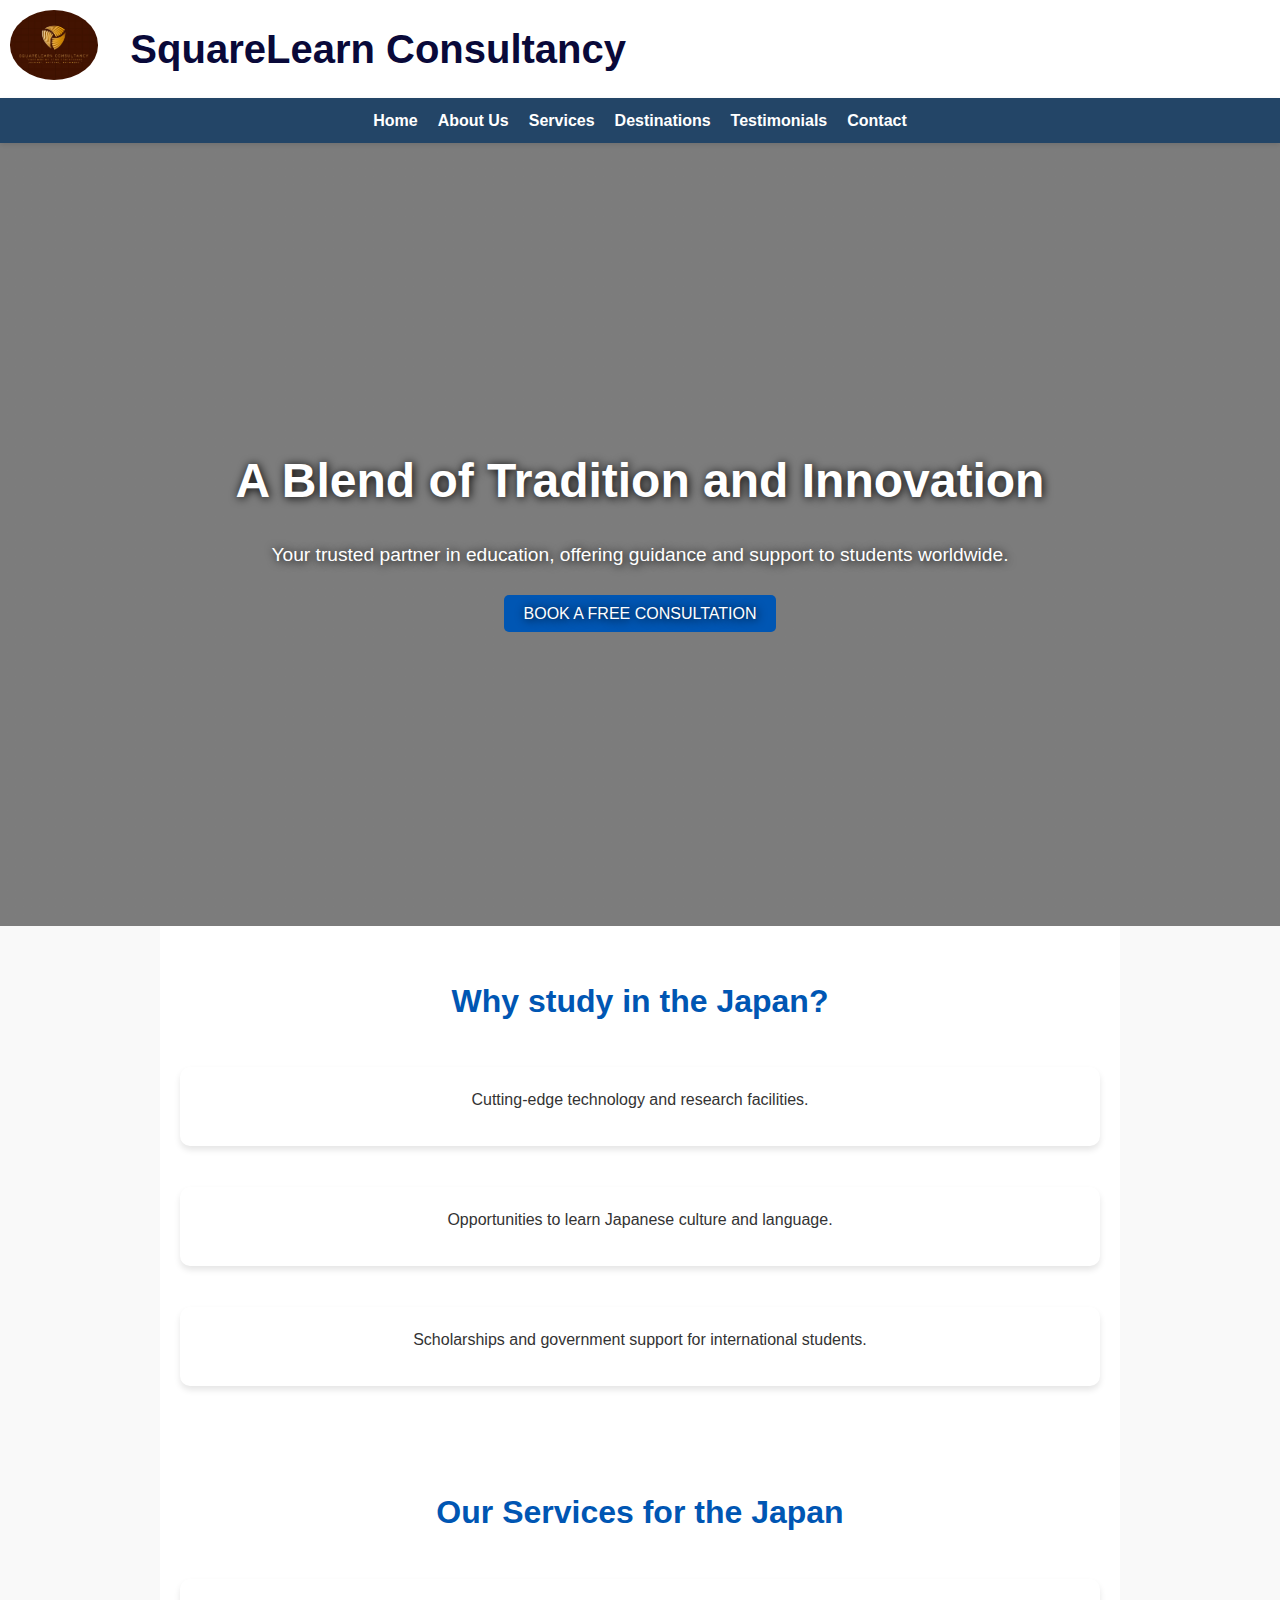
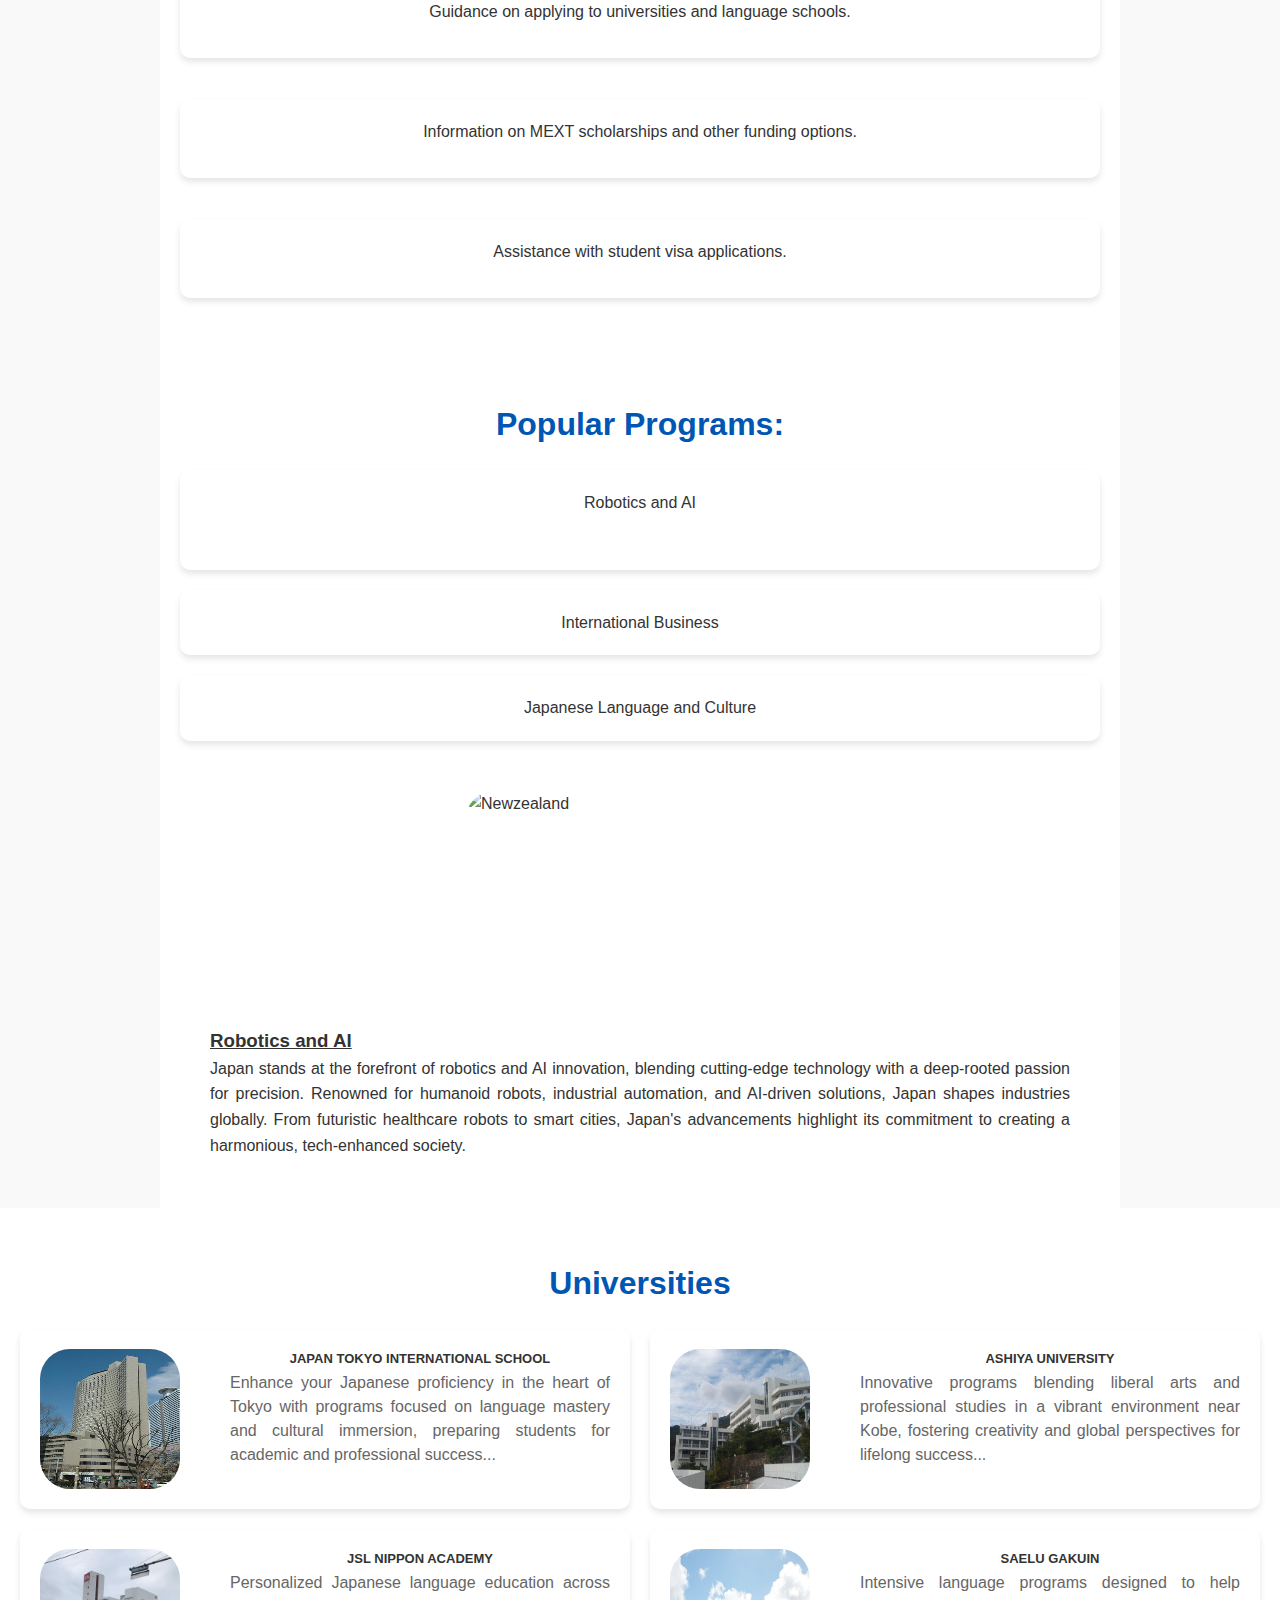
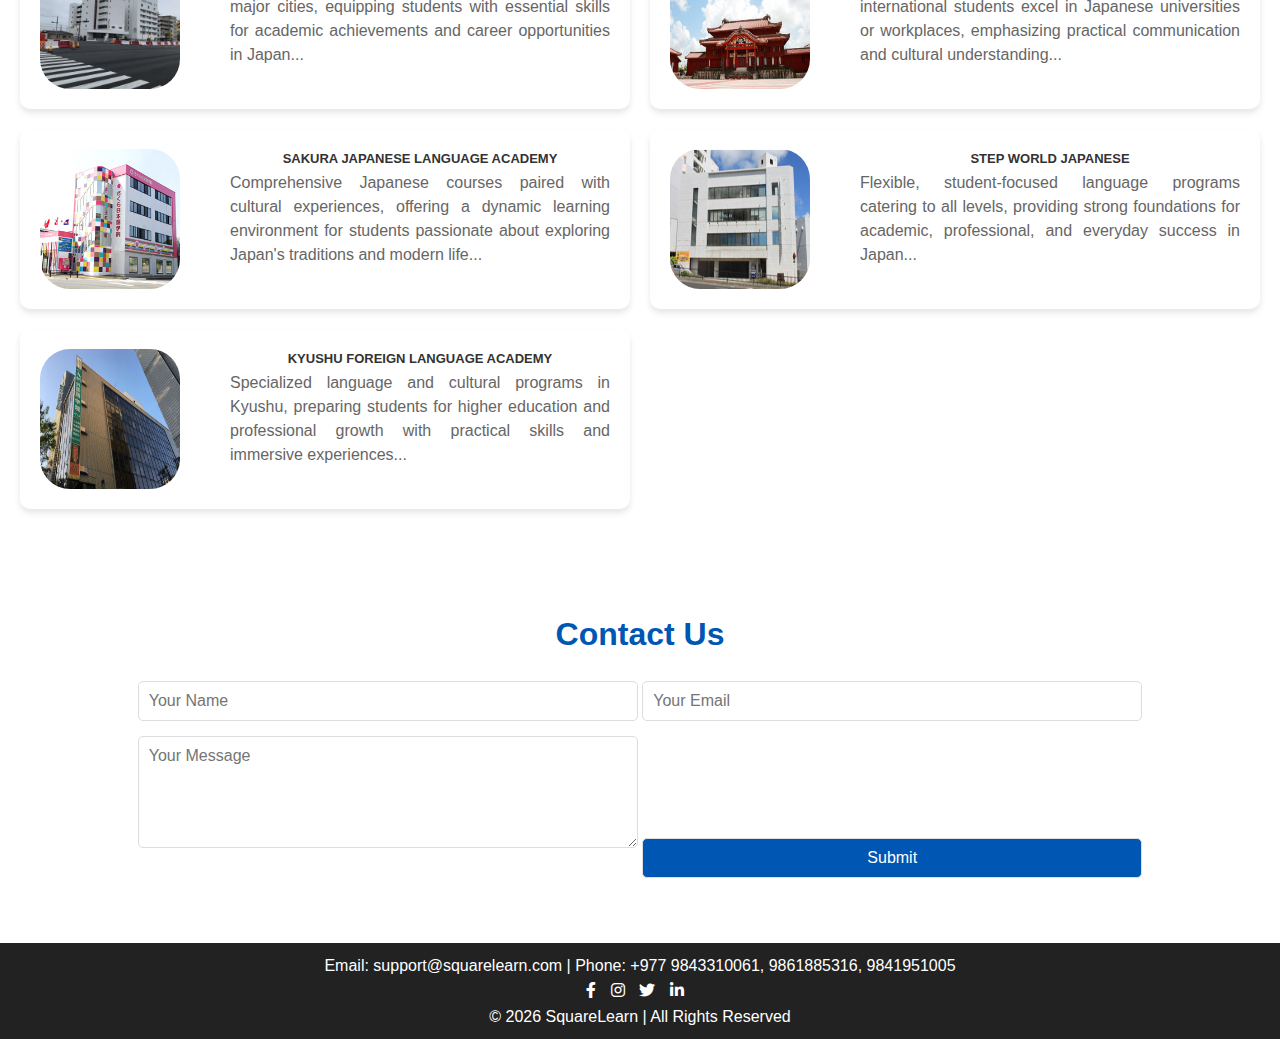
==== commit b6fa5a21: "commited final" ====
--- a/src/pages/japan.html
+++ b/src/pages/japan.html
@@ -20,15 +20,16 @@
         <div class="logo">
           <a href="index.html">
             <img
-              src="../../images/logo.jpg"
+              src="/images/logo.jpg"
               alt="SquareLearn Logo"
               style="border-radius: 100%"
             />
           </a>
         </div>
         <div>
-          <h1 style="font-size: 40px">SquareLearn Educational Consultancy</h1>
-        </div>
+          <h1 style="font-size: 40px">SquareLearn Consultancy</h1>
+        </div>
+        <div class= "menu-icon" onClick="openNavbar()" style="cursor: pointer; "><i class="fa-solid fa-bars"  style="color: black;font-size: 30px;"></i></div>
         <!-- <div class="social-icons">
           <a href="#"><i class="fab fa-facebook-f"></i></a>
           <a href="#"><i class="fab fa-instagram"></i></a>
@@ -48,6 +49,16 @@
           <li><a href="#contact">Contact</a></li>
         </ul>
       </nav>
+      <div class="nav-mobile">
+        <ul class="nav-link">
+          <a href="#hero" onclick="closeNavbar()"><li>Home</li></a>
+          <a href="#about" onclick="closeNavbar()"><li>About Us</li></a>
+          <a href="#services" onclick="closeNavbar()"><li>Services</li></a>
+          <a href="#destinations" onclick="closeNavbar()"><li>Destinations</li></a>
+          <a href="#testimonials" onclick="closeNavbar()"><li>Testimonials</li></a>
+          <a href="#contact" onclick="closeNavbar()"><li>Contact</li></a></li>
+        </ul>
+      </div>
     </header>
     <!-- Header Section -->
     <section
@@ -187,7 +198,7 @@
     <section id="about" class="introduction">
       <h2>Universities</h2>
       <div class="service-cards div1 divUniversitypic">
-        <div class="card box1 divuni">
+        <div class="card box1">
           <img src="../../images/JPImages/JPNUniversity/jpnTokyo.jpg" />
           <h4>Japan Tokyo International School</h4>
           <p>
@@ -196,7 +207,7 @@
             preparing students for academic and professional success...
           </p>
         </div>
-        <div class="card box1 divuni">
+        <div class="card box1">
           <img
             src="../../images/JPImages/JPNUniversity/Ashiya_University_Hyogo_Japan_2008.jpg"
           />
@@ -207,7 +218,7 @@
             perspectives for lifelong success...
           </p>
         </div>
-        <div class="card box1 divuni">
+        <div class="card box1">
           <img src="../../images/JPImages/JPNUniversity/jsl.jpg" />
           <h4>JSL Nippon Academy</h4>
           <p>
@@ -216,7 +227,7 @@
             and career opportunities in Japan...
           </p>
         </div>
-        <div class="card box1 divuni">
+        <div class="card box1">
           <img src="../../images/JPImages/JPNUniversity/selukuGakuin.jpg" />
           <h4>Saelu Gakuin</h4>
           <p>
@@ -225,7 +236,7 @@
             communication and cultural understanding...
           </p>
         </div>
-        <div class="card box1 divuni">
+        <div class="card box1">
           <img src="../../images/JPImages/JPNUniversity/sakura.jpg" />
           <h4>Sakura Japanese Language Academy</h4>
           <p>
@@ -234,7 +245,7 @@
             about exploring Japan's traditions and modern life...
           </p>
         </div>
-        <div class="card box1 divuni">
+        <div class="card box1">
           <img src="../../images/JPImages/JPNUniversity/stepworld.jpg" />
           <h4>Step World Japanese</h4>
           <p>
@@ -243,7 +254,7 @@
             everyday success in Japan...
           </p>
         </div>
-        <div class="card box1 divuni">
+        <div class="card box1">
           <img src="../../images/JPImages/JPNUniversity/kyushu-lang.jpg" />
           <h4>Kyushu Foreign Language Academy</h4>
           <p>
@@ -274,14 +285,14 @@
         9841951005
       </p>
       <div class="social-icons">
-        <a href="#"><i class="fab fa-facebook-f"></i></a>
-        <a href="#"><i class="fab fa-instagram"></i></a>
+        <a href="https://www.facebook.com/people/SquareLearn-Consultancy/61572831083881/"><i class="fab fa-facebook-f"></i></a>
+        <a href="https://www.instagram.com/squarelearn_education?igsh=MWJpMDZncTRsOG54YQ%3D%3D&utm_source=qr"><i class="fab fa-instagram"></i></a>
         <a href="#"><i class="fab fa-twitter"></i></a>
         <a href="#"><i class="fab fa-linkedin-in"></i></a>
       </div>
-  </footer>
-  <script src="../js/index.js"></script>
+    </footer>
     <script src="../js/copyright.js"></script>
     <script src="../js/index.js"></script>
+    <script src="../js/navbar.js"></script>
   </body>
-</html>+</html>
--- a/src/style/style.css
+++ b/src/style/style.css
@@ -427,11 +427,95 @@
   display: block;
 } */
 
+/* Book Consultation */
+
+.book {
+  min-height: 100vh;
+  display: flex;
+  flex-flow: column;
+  /* padding: 10px */
+  align-items: center;
+  justify-content: center;
+  width: 100%;
+}
+
+.book form {
+  display: flex;
+  flex-flow: column;
+  align-items: center;
+  justify-content: center;
+  width: 50%;
+  padding: 10px 20px;
+  border-radius: 10px;
+  gap: 10px;
+  background: rgba(128, 128, 128, 0.416);
+  box-shadow: 4px 4px 1px rgba(112, 134, 155, 0.468);
+}
+.book form label {
+  width: 100%;
+}
+.book form input {
+  padding: 10px;
+  border-radius: 10px;
+  border: none;
+  width: 100%;
+  font-size: 1em;
+}
+.book form input:focus {
+  outline: none;
+}
+
+.book form textarea {
+  font: 1em;
+  padding: 10px;
+  width: 100%;
+  border-radius: 10px;
+}
+
+.book form button {
+  background: blue;
+  color: white;
+  padding: 10px 10px;
+  border: none;
+  cursor: pointer;
+  border-radius: 5px;
+  font: bold;
+  width: 100%;
+}
+.book form button:hover {
+  background: #0056b3;
+}
+
+.book h2 {
+  color: blue;
+  font-size: 2em;
+}
+
+.back {
+  background-color: rgba(128, 128, 128, 0.233);
+  color: red;
+  padding: 10px 20px;
+  border: none;
+  cursor: pointer;
+  font-size: 1em;
+  font-weight: bold;
+}
+
+.back:hover {
+  background-color: gray;
+}
+
 /* Media Query for Mobile Responsiveness */
 @media (max-width: 768px) {
   .faq-container {
     width: 95%;
     padding: 20px;
+  }
+  .book form {
+    width: 80%;
+  }
+  .book h2 {
+    font-size: 1.5em;
   }
 
   h1 {
